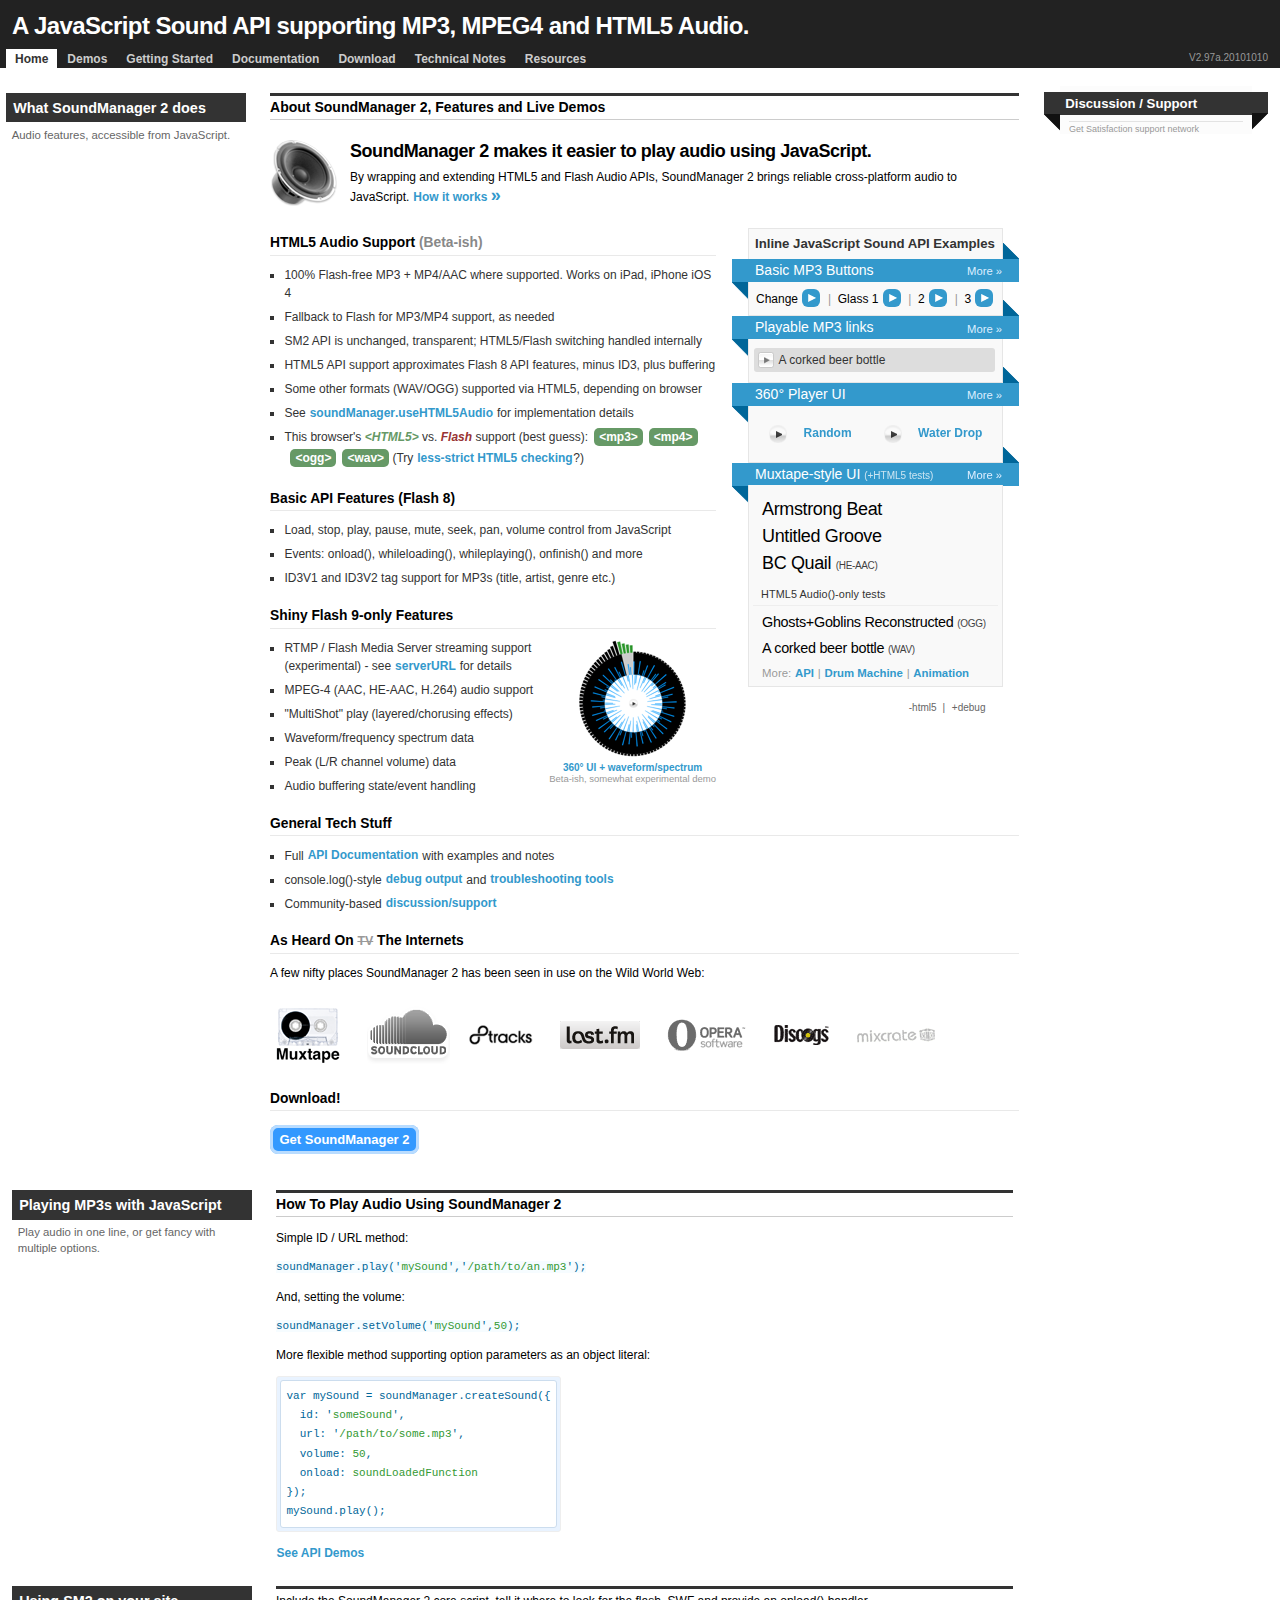
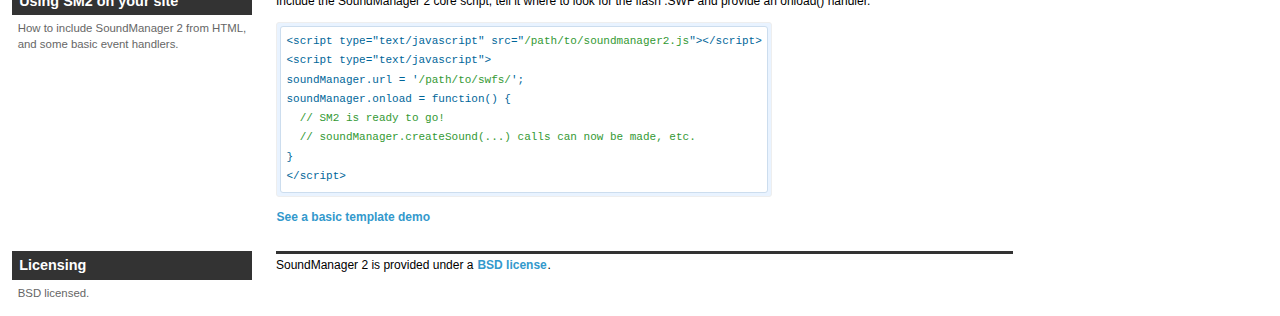
==== www/libs/soundmanager/index.html @ a342f158 "First" ====
<!DOCTYPE html PUBLIC "-//W3C//DTD XHTML 1.0 Strict//EN"
	"http://www.w3.org/TR/xhtml1/DTD/xhtml1-strict.dtd">
<html xmlns="http://www.w3.org/1999/xhtml" lang="en" xml:lang="en">
<head>
<title>SoundManager 2: JavaScript Sound For The Web</title>
<meta name="robots" content="noindex" />
<meta name="description" content="Play sound from JavaScript including MP3, MPEG-4 and HTML5-supported audio formats with SoundManager 2, a cross-browser/platform sound API. BSD licensed." />
<meta name="keywords" content="javascript sound, html5 audio, html5 sound, javascript audio, javascript play mp3, javascript sound control, mp3, mp4, mpeg4, aac, Scott Schiller, Schill, Schillmania" />
<meta name="author" content="Scott Schiller" />
<meta name="copyright" content="Copyright (C) 1997 onwards Scott Schiller" />
<meta name="language" content="en-us" />
<meta http-equiv="Content-Type" content="text/html; charset=UTF-8" />
<!-- base library + a bunch of demo components (yay, they all work together) -->
<link rel="stylesheet" type="text/css" href="demo/play-mp3-links/css/inlineplayer.css" />
<link rel="stylesheet" type="text/css" href="demo/page-player/css/page-player.css" />
<link rel="stylesheet" type="text/css" href="demo/360-player/360player.css" />
<link rel="stylesheet" type="text/css" href="demo/mp3-player-button/css/mp3-player-button.css" />
<link rel="stylesheet" type="text/css" href="demo/flashblock/flashblock.css" />
<link rel="stylesheet" type="text/css" media="screen" href="demo/index.css" />
<script type="text/javascript" src="script/soundmanager2.js"></script>
<script type="text/javascript">
var PP_CONFIG = {
  flashVersion: 9,       // version of Flash to tell SoundManager to use - either 8 or 9. Flash 9 required for peak / spectrum data.
  usePeakData: true      // L/R peak data
}
</script>
<script type="text/javascript" src="demo/mp3-player-button/script/mp3-player-button.js"></script>
<script type="text/javascript" src="demo/page-player/script/page-player.js"></script>
<script type="text/javascript" src="demo/play-mp3-links/script/inlineplayer.js"></script>
<!-- 360 UI demo, canvas magic for IE -->
<!--[if IE]><script type="text/javascript" src="demo/360-player/script/excanvas.js"></script><![endif]-->
<!-- 360 UI demo, Apache-licensed animation library -->
<script type="text/javascript" src="demo/360-player/script/berniecode-animator.js"></script>
<script type="text/javascript" src="demo/360-player/script/360player.js"></script>

<script type="text/javascript">
// <![CDATA[

	var isHome = true;
	if (!window.location.href.toString().match(/sm2-usehtml5audio/i)) {
      soundManager.useHTML5Audio = true; // w00t.
    }
	soundManager.useFlashBlock = true;
	soundManager.bgColor = '#ffffff';
	soundManager.debugMode = false;
	soundManager.url = 'swf/';
	soundManager.wmode = 'transparent'; // hide initial flash of white on everything except firefox/win32
	if (navigator.platform.match(/win32/i) && navigator.userAgent.match(/firefox/i)) {
    // extra-special homepage case (you should never see this), prevent out-of-view SWF load failure WITH high performance AND flashblock AND SWF in a placed element
      soundManager.useHighPerformance = false;
    }
	soundManager.useFastPolling = true;

    if (!navigator.userAgent.match(/msie 6/i)) {
	  threeSixtyPlayer.config.imageRoot = 'demo/360-player/';
    }

    function checkBadSafari() {
		var _ua = navigator.userAgent;
		if (!window.location.toString().match(/sm2\-ignorebadua/i) && _ua.match(/safari/i) && !_ua.match(/chrome/i) && _ua.match(/OS X 10_6_(3|4)/i)) { // Safari 4 and 5 occasionally fail to load/play HTML5 audio on Snow Leopard due to bug(s) in QuickTime X and/or other underlying frameworks. :/ Known Apple "radar" bug. https://bugs.webkit.org/show_bug.cgi?id=32159
		  var complaint = document.createElement('li');
		  complaint.innerHTML = '<b>Note</b>: HTML5 audio disabled for this browser/OS due to load/play failures in Safari 4 + 5 on Snow Leopard 10.6.3/4, caused by bugs in QuickTime X and/or underlying frameworks. See <a href="https://bugs.webkit.org/show_bug.cgi?id=32159#c9">bugs.webkit.org #32519</a>. (Safari on Leopard + Win32, and iPad OK, however.)<br>Try <a href="?sm2-ignorebadua">HTML5 anyway?</a> ("water drop" MP3 playback seems to fail most often.)';
		  _id('html5-audio-notes').appendChild(complaint);
		}
	}

	soundManager.onready(function() {
	  if (soundManager.supported()) {
		_id('sm2-support').style.display = 'none';
	    doChristmasLights();
	    // if using HTML5, show some additional format support info
	    // written while watching The Big Lebowski for the Nth time. Donny, you're out of your element!
        var s = soundManager;
	    if (s.useHTML5Audio && s.hasHTML5) {
	      var li = document.createElement('li');
	      li.className = 'html5support';
	      var items = [];
	      var needsFlash = false;
          for (item in s.audioFormats) {
            if (s.audioFormats.hasOwnProperty(item)) {
			  needsFlash = (soundManager.filePattern.test('.'+item));
              items.push('<span class="'+(s.html5[item]?'true':'false')+(!s.html5[item] && needsFlash?' partial':'')+'" title="'+(s.html5[item]?'Native HTML5 support found':'No HTML5 support found'+(needsFlash?', using Flash fallback':', no Flash support either'))+'">'+(s.html5[item]?'&lt;':'')+item+(s.html5[item]?'&gt;':'')+'</span>');
            }
          }
          li.innerHTML = 'This browser\'s <em class="true">&lt;HTML5&gt;</em> vs. <em class="partial">Flash</em> support (best guess):<b>'+items.join('')+'</b>'+(!soundManager._use_maybe?' (Try <a href="#sm2-useHTML5Maybe=1" onclick="window.location.href=this.href;window.location.reload()" title="Try using probably|maybe for HTML5 Audio().canPlayType(), more buggy but may get HTML5 support on Chrome/OS X and other browsers.">less-strict HTML5 checking</a>?)':' (allowing <b>maybe</b> for <code>canPlayType()</code>, less-strict HTML5 audio support tests)');
	      _id('html5-audio-notes').appendChild(li);
	      _id('without-html5').style.display = 'inline';
	    } else {
	      _id('without-html5').style.display = 'none';
		}
		checkBadSafari();
	    // check inline player / HTML 5 bits
	    var items = _id('muxtape-html5').getElementsByTagName('a');
	    for (var i=0, j=items.length; i<j; i++) {
	      if (!soundManager.canPlayLink(items[i])) {
		    items[i].className += ' not-supported';
		    items[i].title += ' \n\nNOTE: Format apparently not supported by this browser.';
	      }
		}
	  } else {
        checkBadSafari();
	  }
	});

	soundManager.onerror = function() {
	  // failed to load
	  var o = _id('sm2-support');
	  var smLoadFailWarning = '<div style="margin:0.5em;margin-top:-0.25em"><h3>Oh snap!</h3><p>'+(soundManager.hasHTML5?'The flash portion of ':'')+'SoundManager 2 was unable to start. '+(soundManager.useHTML5Audio?(soundManager.hasHTML5?'</p><p>Partial HTML5 Audio() is present, but flash is needed for MP3 and/or MP4 support.':'<br>(No HTML5 Audio() support found, either.)'):'')+'<br>All links to audio will degrade gracefully.</p><p id="flashblocker">If you have a flash blocker, try allowing the SWF to run - it should be visible above.</p><p id="flash-offline">'+(!soundManager._overHTTP?'<b>Viewing offline</b>? You may need to change a Flash security setting.':'Other possible causes: Missing .SWF, or no Flash?')+' Not to worry, as guided help is provided.</p><p><a href="doc/getstarted/index.html#troubleshooting" class="feature-hot">Troubleshooting</a></p></div>';
	  var hatesFlash = (navigator.userAgent.match(/(ipad|iphone)/i));
	  o.innerHTML = smLoadFailWarning;
	  if (hatesFlash || soundManager.getMoviePercent()) {
	    // movie loaded at least somewhat, so don't show flashblock things
		_id('flashblocker').style.display = 'none';
		if (hatesFlash) {
		  // none of that here.
		  _id('flash-offline').style.display = 'none';
		}
	  }
      o.style.marginBottom = '1.5em';
	  o.style.display = 'block';
	}
	
	// side note: If it's not december but you want to smash things, try #christmas=1 in the homepage URL.

// 	]]>
</script>
<script type="text/javascript" src="demo/index.js"></script>
<script type="text/javascript">
// <![CDATA[
function doChristmasLights() {
  if ((document.domain.match(/schillmania.com/i) && new Date().getMonth() == 11) || window.location.toString().match(/christmas/i)) {
    loadScript('http://yui.yahooapis.com/combo?2.6.0/build/yahoo-dom-event/yahoo-dom-event.js&2.6.0/build/animation/animation-min.js',function(){
  	  loadScript('../demo/christmas-lights/christmaslights-home.js',function(){
	    if (typeof smashInit != 'undefined') {
	      setTimeout(smashInit,20);
	    }
	  });
    });
  }
}
// ]]>
</script>
<style type="text/css">

/* one small hack. */
.ui360 a.sm2_link {
 position:relative;
}

.ui360 {
 /* Firefox 3 doesn't show links otherwise? */
 width:100%;
}

body #sm2-container object,
body #sm2-container embed {
 /* otherwise, firefox on win32 barfs on homepage. */
 left:0px;
 top:0px;
}

</style>
</head>

<body class="home">
	
<div id="content">

 <div id="top">
  <div id="lights"></div>

  <h1>A JavaScript Sound API supporting MP3, MPEG4 and HTML5 Audio.</h1>

	<div id="nav">
         <div id="version"></div>
	 <ul>

	  <li>
	   <strong><a href="#home">Home</a></strong>
	  </li>

	  <li>
	   <a href="#">Demos</a>
	   <ul>
		<li><a href="demo/api/">API Examples</a></li>
	    <li><a href="demo/play-mp3-links/">Playable MP3 links</a></li>
	    <li><a href="demo/mp3-player-button/" class="exclude">Basic MP3 Play Button</a></li>
		<li><a href="demo/page-player/">Muxtape-style UI</a></li>
		<li><a href="demo/360-player/">360&deg; Player UI</a></li>
	    <li><a href="demo/mpc/">Drum Machine (MPC)</a></li>
		<li><a href="demo/animation/">DOM/Animation Demos</a></li>
		<li><a href="demo/flashblock/">FlashBlock Handling</a></li>
		<li><a href="demo/template/">Basic Template</a></li>
	   </ul>
	  </li>

	  <li>
	   <a href="doc/getstarted/">Getting Started</a>
	   <ul>
		<li><a href="doc/getstarted/#how-sm2-works">How SoundManager 2 works</a></li>
		<li><a href="doc/getstarted/#basic-inclusion">Including SM2 on your site</a></li>
		<li><a href="doc/getstarted/#troubleshooting">Troubleshooting</a></li>
	   </ul>
	  </li>

	  <li>
	   <a href="doc/">Documentation</a>
	   <ul>
		<li><a href="doc/#sm-config">SoundManager Properties</a></li>
		<li><a href="doc/#sound-object-properties">Sound Object Properties</a></li>
		<li><a href="doc/#smdefaults">Global Sound Defaults</a></li>
		<li><a href="doc/#api">SoundManager Core API</a></li>
		<li><a href="doc/#smsoundmethods">Sound Object (SMSound) API</a></li>
	   </ul>
	  </li>
	
	  <li>
	   <a href="doc/download/">Download</a>
	   <ul>
		<li><a href="doc/download/#latest">Get SoundManager 2</a></li>
		<li><a href="doc/download/#revision-history">Revision History</a></li>
	   </ul>

	  </li>
	
	  <li>
	   <a href="doc/technotes/">Technical Notes</a>
	   <ul>
		<li><a href="doc/technotes/#requirements">System Requirements</a></li>
		<li><a href="doc/technotes/#debug-output">Debug + Console Output</a></li>
	   </ul>
	  </li>

	  <li>
	   <a href="doc/resources/">Resources</a>
	   <ul>
		<li><a href="doc/resources/#licensing">Licensing</a></li>
		<li><a href="doc/resources/#related">Related Projects</a></li>
		<li><a href="http://getsatisfaction.com/schillmania/products/schillmania_soundmanager_2/">SM2 support / discussion</a></li>
		<li><a href="http://www.schillmania.com/content/react/contact/">Contact Info @ Schillmania.com</a></li>
	   </ul>
	  </li>

	 </ul>
	 <div class="clear"></div>
	</div>
	
 </div>

 <div id="main" class="triple">
	
	<div id="live-demos" class="columnar">

	 <div class="c1">
	  	<h2>What SoundManager 2 does</h2>
		<p>Audio features, accessible from JavaScript.</p>
	 </div>

	 <div class="c2">
		
		<h3>About SoundManager 2, Features and Live Demos</h3>

		<div style="position:relative;padding-top:0.5em;padding-bottom:0.75em">

		<img src="demo/_image/speaker.png" alt="speaker icon" style="float:left;display:inline;width:68px;height:68px;margin:1em 1em 0px 0px" />

		<h2 class="special" style="margin-top:0.33em">SoundManager 2 makes it easier to play audio using JavaScript.</h2>
		
		<p style="margin-top:0.5em">By wrapping and extending HTML5 and Flash Audio APIs, SoundManager 2 brings reliable cross-platform audio to JavaScript. <a href="doc/getstarted/#intro" class="cta" style="white-space:nowrap">How it works <span>&raquo;</span></a></p>

		<div class="clear">&nbsp;</div>
	
		</div>

		<div id="demo-box">
			<div id="sm2-container"><!-- SM2 flash component goes here --></div>
            <div id="sm2-support" class="demo-block"></div>
			<p id="demo-header"><strong style="font-size:1.1em;font-weight:bold;white-space:nowrap">Inline JavaScript Sound API Examples</strong></p>
			<div id="demos">
			<h3 class="wedge" style="border-bottom:none;margin-top:0px">Basic MP3 Buttons<span class="l"></span><span class="r"></span><a href="demo/mp3-player-button/" title="Basic MP3 Play Button demo" class="cta-more">More &raquo;</a></h3>
			<div class="demo-block">
				<p style="margin-bottom:0.25em;margin-left:0.25em">
					Change &nbsp;<a href="demo/_mp3/coins.mp3" title="Play &quot;Change&quot;" class="sm2_button exclude inline-exclude norewrite" style="padding:0px">coins.mp3</a>
					&nbsp;&nbsp;<span style="color:#999">|</span>&nbsp;
					Glass 1&nbsp;&nbsp;<a href="demo/christmas-lights/sound/glass0.mp3" class="sm2_button exclude inline-exclude norewrite" title="Play &quot;Glass break 1&quot;" style="padding:0px">glass0.mp3</a>
					&nbsp;&nbsp;<span style="color:#999">|</span>&nbsp; 2 &nbsp;<a href="demo/christmas-lights/sound/glass1.mp3" class="sm2_button exclude inline-exclude threesixty-exclude norewrite" title="Play &quot;Glass break 2&quot;" style="padding:0px">glass1.mp3</a>
					&nbsp;&nbsp;<span style="color:#999">|</span>&nbsp; 3 &nbsp;<a href="demo/christmas-lights/sound/glass2.mp3" class="sm2_button exclude inline-exclude threesixty-exclude norewrite" title="Play &quot;Glass break 3&quot;" style="padding:0px">glass2.mp3</a>
				</p>
			</div>
			<h3 class="wedge" style="border-bottom:none;margin-top:0px">Playable MP3 links<span class="l"></span><span class="r"></span><a href="demo/play-mp3-links/" title="Playable MP3 links demo" class="cta-more">More &raquo;</a></h3>
			<div class="demo-block">
				<ul class="graphic" style="padding:0.5em 0px 0.25em 0.25em">
				 <li><a href="demo/_mp3/fancy-beer-bottle-pop.mp3" title="Demo audio: Popping a corked beer bottle. Slightly distorted." class="exclude button-exclude norewrite">A corked beer bottle</a></li>
				</ul>
			</div>
			<h3 class="wedge" style="border-bottom:none;margin-top:0px">360&deg; Player UI<span class="l"></span><span class="r"></span><a href="demo/360-player/" title="360&deg; Player UI demo" class="cta-more">More &raquo;</a></h3>
			<div class="demo-block" style="overflow:hidden">
			 <div style="margin-bottom:16px;margin-left:8px;margin-top:-4px">
			  <div class="ui360" style="float:left;display:inline;margin-right:16px"><a href="demo/_mp3/mak.mp3" title="360 demo: Angry Cow Sound" class="norewrite exclude button-exclude inline-exclude">Random</a></div>
			  <div class="ui360" style="position:absolute;left:50%"><a href="http://freshly-ground.com/data/audio/sm2/water-drop.mp3" title="360 Demo: Water Drop" class="exclude button-exclude inline-exclude">Water Drop</a></div>
			  <div class="clear"></div>
			 </div>
			</div>

			<h3 class="wedge" style="border-bottom:none;margin-top:0px">Muxtape-style UI <span class="sidenote">(+HTML5 tests)</span><span class="l"></span><span class="r"></span><a href="demo/page-player/" title="Muxtape-style UI demo (+HTML5 audio tests)" class="cta-more">More &raquo;</a></h3>
			<div class="demo-block">
				<ul class="playlist" style="margin-top:0.5em">
				 <li><a href="http://freshly-ground.com/data/audio/mpc/20060826 - Armstrong.mp3" class="button-exclude inline-exclude threesixty-exclude">Armstrong Beat</a></li>
				 <li><a href="http://freshly-ground.com/data/audio/mpc/20090119 - Untitled Groove.mp3" class="button-exclude inline-exclude threesixty-exclude">Untitled Groove</a></li>
				 <li><a href="http://freshly-ground.com/data/audio/sm2/quail-64kbps-he-aac-from-itunes-renamed-from-mp4.aac" title="48 kbps MPEG4 High-Efficiency AAC test sound: BC Quail" class="button-exclude inline-exclude threesixty-exclude">BC Quail <span class="sidenote">(HE-AAC)</span></a></li>
				</ul>
				<h4 style="margin:0.25em 0px 0px 0px;padding:0.5em 0px 0.5em 0.75em;font-size:0.9em;letter-spacing:0.01em;border:1px solid #eee;border-left:none;border-right:none;font-weight:normal;color:#333;border-top:none">HTML5 Audio()-only tests</h4>
				<ul id="muxtape-html5" class="playlist" style="margin-top:0.5em">
				 <li><a href="http://freshly-ground.com/data/audio/sm2/20060924%20-%20Ghosts%20&%20Goblins%20Reconstructed.ogg" title="OGG sound format, requires HTML5 Audio() support to play" class="button-exclude inline-exclude threesixty-exclude" style="font-size:0.8em">Ghosts+Goblins Reconstructed <span class="sidenote">(OGG)</span></a></li>
				 <li><a href="http://freshly-ground.com/data/audio/sm2/bottle-pop.wav" title="WAV sound format, requires HTML5 Audio() support to play" class="button-exclude inline-exclude threesixty-exclude" style="font-size:0.8em">A corked beer bottle <span class="sidenote">(WAV)</span></a></li>
				</ul>
				<p class="note" style="margin-top:3px;margin-bottom:0px;margin-left:0.8em">More: <a href="demo/api/" title="SoundManager 2 API examples">API</a> | <a href="demo/mpc/" title="SoundManager 2 MPC/Drum Machine demo">Drum Machine</a> | <a href="demo/animation/" title="SoundManager 2 DOM / Animation demos" class="exclude">Animation</a></p>

			</div>

			<div class="clear">&nbsp;</div>

			<div style="position:relative;clear:both;margin-top:1em;text-align:right">
			  <span id="without-html5" style="display:none"><a href="#sm2-usehtml5audio=0" onclick="document.location.href=this.href;document.location.reload()" title="View this page without HTML5 Audio support">-html5</a>&nbsp;&nbsp;|&nbsp;</span>
			  <a href="#debug=1" id="with-debug" title="View this page with debug output mode enabled (console.log() or HTML-based)" onclick="document.location.href=this.href;document.location.reload()">+debug</a>
			  <script type="text/javascript">if (document.location.href.match(/debug=1/i)) document.getElementById('with-debug').style.display = 'none';</script>
			</div>

		    </div>
			
		</div>
		
			<h4 style="clear:left;margin-top:0.5em">HTML5 Audio Support <span style="color:#888">(Beta-ish)</span></h4>
			<ul id="html5-audio-notes" class="standard">
			 <li>100% Flash-free MP3 + MP4/AAC where supported. Works on iPad, iPhone iOS 4</li>
			 <li>Fallback to Flash for MP3/MP4 support, as needed</li>
			 <li>SM2 API is unchanged, transparent; HTML5/Flash switching handled internally</li>
             <li>HTML5 API support approximates Flash 8 API features, minus ID3, plus buffering</li>
			 <li>Some other formats (WAV/OGG) supported via HTML5, depending on browser</li>
			 <li>See <a href="doc/#soundmanager-usehtml5audio" title="soundManager.useHTML5Audio HTML5 Audio() support feature documentation">soundManager<wbr>.useHTML5Audio</a> for implementation details</li>
			</ul>
		
			<h4>Basic API Features (Flash 8)</h4>
			<ul class="standard">
			 <li>Load, stop, play, pause, mute, seek, pan, volume control from JavaScript</li>
			 <li>Events: onload(), whileloading(), whileplaying(), onfinish() and more</li>
			 <li>ID3V1 and ID3V2 tag support for MP3s (title, artist, genre etc.)</li>
			</ul>

			<h4>Shiny Flash 9-only Features</h4>

			<div style="float:right;display:inline;margin:0px;text-align:center;font-size:x-small;white-space:nowrap">
			 <a href="demo/360-player/canvas-visualization.html" title="JavaScript + Canvas MP3 visualization demo" style="border:none;margin:0px;padding:0px"><img id="demo-360" src="demo/_image/360ui-screenshot3.png" alt="" style="margin:0px;padding:0px;border:none" /></a>
			 <div><a href="demo/360-player/canvas-visualization.html" title="JavaScript + Canvas MP3 visualization demo">360&deg; UI + waveform/spectrum</a></div>
			 <div class="note" style="margin-top:0px">Beta-ish, somewhat experimental demo</div>
			 <script type="text/javascript">document.getElementById('demo-360').src='demo/_image/360ui-screenshot'+(1+parseInt(Math.random()*4))+'.png';</script>
			</div>

			<ul class="standard">
			 <li>RTMP / Flash Media Server streaming support (experimental) - see <a href="doc/#smsound-serverurl" title="SMSound.serverURL parameter">serverURL</a> for details</li>
			 <li>MPEG-4 (AAC, HE-AAC, H.264) audio support</li>
			 <li>"MultiShot" play (layered/chorusing effects)</li>
			 <li>Waveform/frequency spectrum data</li>
			 <li>Peak (L/R channel volume) data</li>
			 <li>Audio buffering state/event handling</li>
			</ul>
			
			<h4>General Tech Stuff</h4>
			<ul class="standard">
			 <li>Full <a href="doc/" title="SoundManager 2 documentation">API Documentation</a> with examples and notes</li>
			 <li>console.log()-style <a href="doc/technotes/#debug-output" title="SoundManager 2 debug output">debug output</a> and <a href="doc/getstarted/#troubleshooting" title="SoundManager 2 troubleshooting tool">troubleshooting tools</a></li>
			 <li>Community-based <a href="http://getsatisfaction.com/schillmania/products/schillmania_soundmanager_2" title="discussion/support for SoundManager 2 on Get Satisfaction">discussion/support</a></li>
			</ul>
			
		<h4>As Heard On <span class="scratched-out">TV</span> The Internets</h4>
		<p class="tight compact">A few nifty places SoundManager 2 has been seen in use on the Wild World Web:</p>
		<div class="inthewild">
		 <a href="http://muxtape.com/" title="Muxtape"><img src="demo/_image/muxtape-logo.png" alt="Muxtape logo" /></a>
		 <a id="soundcloud" href="http://thecloudplayer.com/" title="Soundcloud / The Cloud Player"><span>SoundCloud / The Cloud Player</span></a>
		 <a href="http://8tracks.com/" title="8tracks" style="background:#fff"><img src="demo/_image/8tracks-logo.png" alt="8tracks logo" /></a>
		 <a id="lastfm" href="http://www.last.fm/" title="last.fm"><span>last.fm</span></a>
		 <a id="opera" href="http://www.opera.com/" title="Opera Software ASA (Media Player component)"><span>Opera Software ASA</span></a>
		 <a id="discogs" href="http://www.discogs.com/" title="Discogs"><img src="demo/_image/discogs.gif" alt="Discogs logo" /></a>
		 <a id="mixcrate" href="http://www.mixcrate.com/" title="Mixcrate"><span>Mixcrate</span></a>
		</div>

		<h4>Download!</h4>
		<p style="margin-top:1.5em"><a href="doc/download/" class="feature">Get SoundManager 2</a></p>

	</div>

	<div class="clear">&nbsp;</div>
	
	<div class="columnar">

	 <div class="c1">
		 <h2>Playing MP3s with JavaScript</h2>
		 <p>Play audio in one line, or get fancy with multiple options.</p>
	 </div>

	 <div class="c2">
		 <h3>How To Play Audio Using SoundManager 2</h3>
		 <p>Simple ID / URL method:</p>
		 <code>soundManager.play('<span>mySound</span>','<span>/path/to/an.mp3</span>');</code>
		 <p>And, setting the volume:</p>
		 <code>soundManager.setVolume('<span>mySound</span>',<span>50</span>);</code>
		 <p>More flexible method supporting option parameters as an object literal:</p>
<pre class="block"><code>var mySound = soundManager.createSound({
  id: '<span>someSound</span>',
  url: '<span>/path/to/some.mp3</span>',
  volume: <span>50</span>,
  onload: <span>soundLoadedFunction</span>
});
mySound.play();</code></pre>
		 <p><a href="demo/api/">See API Demos</a></p>
	 </div>
	
	 </div>
	
	 <div class="columnar">
	
	 <div class="c1">
	 	<h2>Using SM2 on your site</h2>
		<p>How to include SoundManager 2 from HTML, and some basic event handlers.</p>
	 </div>
	
	 <div class="c2">
		<p>Include the SoundManager 2 core script, tell it where to look for the flash .SWF and provide an onload() handler.</p>
<pre class="block"><code>&lt;script type="text/javascript" src="<span>/path/to/soundmanager2.js</span>"&gt;&lt;/script&gt;
&lt;script type="text/javascript"&gt;
soundManager.url = '<span>/path/to/swfs/</span>';
soundManager.onload = function() {
  <span>// SM2 is ready to go!</span>&nbsp;
  <span>// soundManager.createSound(...) calls can now be made, etc.</span>
}
&lt;/script&gt;</code></pre>

	 <p><a href="demo/template/">See a basic template demo</a></p>

	 </div>
	
	</div>

	<div id="licensing" class="columnar">	

	 <div class="c1">
	 	<h2>Licensing</h2>
		<p>BSD licensed.</p>
	 </div>
	
	 <div class="c2">
		<p>SoundManager 2 is provided under a <a href="license.txt" title="SoundManager 2 BSD license" class="norewrite">BSD license</a>.</p>
	 </div>

	</div>

    <!-- columnar -->
	</div>
	
	<div class="clear"></div>

  <div id="col3" class="c3">

  <div id="get-satisfaction" class="box">
   <div id="gsfn_list_widget">
    <h2><a href="http://getsatisfaction.com/schillmania/products/schillmania_soundmanager_2/" title="User discussion, FAQs and support for SoundManager 2" rel="nofollow">Discussion / Support</a><span class="l"></span><span class="r"></span></h2>
    <div id="gsfn_content"></div>
    <div class="powered_by"><a href="http://getsatisfaction.com/">Get Satisfaction support network</a></div>
   </div>
  <!-- /.box -->

  </div>


 <!-- /main -->
 </div>

 <!-- /content -->
 </div>

 <div id="control-template">
  <!-- control markup inserted dynamically after each link -->
  <div class="controls">
   <div class="statusbar">
    <div class="loading"></div>
     <div class="position"></div>
   </div>
  </div>
  <div class="timing">
   <div id="sm2_timing" class="timing-data">
    <span class="sm2_position">%s1</span> / <span class="sm2_total">%s2</span></div>
  </div>
  <div class="peak">
   <div class="peak-box"><span class="l"></span><span class="r"></span>
   </div>
  </div>
 </div>

 <div id="spectrum-container" class="spectrum-container">
  <div class="spectrum-box">
   <div class="spectrum"></div>
  </div>
 </div>

<script type="text/javascript">
init();
</script>

</div>
	
</body>

</html>
---- www/libs/soundmanager/demo/play-mp3-links/css/inlineplayer.css ----
/*

 SoundManager 2: In-page MP3 player example
 ------------------------------------------

 Clicks on links to MP3s are intercepted via JS, calls are
 made to SoundManager to load/play sounds. CSS classes are
 appended to the link, which are used to highlight the
 current play state and so on.

 Class names are applied in addition to "sm2_link" base.

 Default:

 sm2_link

 Additional states:

 sm2_playing
 sm2_paused

 eg.

 <!-- default -->
 <a href="some.mp3" class="sm2_link">some.mp3</a>

 <!-- playing -->
 <a href="some.mp3" class="sm2_link sm2_playing">some.mp3</a>


 Note you don't require ul.graphic / ul.flat etc. for your use
 if only using one style on a page. You can just use .sm2_link{}
 and so on, but isolate the CSS you want.

 Side note: Would do multiple class definitions eg.

 a.sm2_default.sm2_playing{}

 .. except IE 6 has a parsing bug which may break behaviour,
 applying sm2_playing {} even when the class is set to sm2_default.


 If you want to make your own UI from scratch, here is the base:

 Default + hover state, "click to play":

 a.sm2_link {}
 a.sm2_link:hover {}

 Playing + hover state, "click to pause":

 a.sm2_playing {}
 a.sm2_playing:hover {}

 Paused + hover state, "click to resume":

 a.sm2_paused {}
 a.sm2_paused:hover {}


*/

/* two different list types */

ul.flat {
 list-style-type:none;
 padding-left:0px;
}

ul.flat li,
ul.graphic li {
 padding-bottom:1px;
}

ul.flat li a {
 display:inline-block;
 padding:2px 4px 2px 4px;
}

ul.graphic {
 list-style-type:none;
 padding-left:0px;
 margin-left:0px;
}

/* background-image-based CSS3 example */

ul.graphic {
 list-style-type:none;
 margin:0px;
 padding:0px;
}

ul.graphic li {
 margin-bottom:2px;
}

ul.graphic li a,
ul.graphic li a.sm2_link {
 /* assume all items will be sounds rather than wait for onload etc. in this example.. may differ for your uses. */
 display:inline-block;
 padding-left:22px;
 min-height:16px;
 vertical-align: middle;
 background-color:#778899;
 -moz-border-radius:3px;
 -webkit-border-radius:3px;
 border-radius:3px;
 padding:3px 3px 3px 25px;
 min-width:19em;
 _width:19em; /* IE 6 */
 text-decoration:none;
 font-weight:normal;
 color:#f6f9ff;
}

ul.graphic li a.sm2_link {
 /* safari 3.1+ fun (or, proprietary crap. TBD.) */
 -webkit-transition-property: hover;
 -webkit-transition: background-color 0.15s linear;
 -moz-transition: background-color 0.15s linear 0s; /* firefox 4 */
  -o-transition-property: background-color; /* opera 10.5 */
  -o-transition-duration: 0.15s;
}

ul.graphic li a, /* use a.sm2_link {} if you want play icons showing only if SM2 is supported */
ul.graphic li a.sm2_paused:hover,
ul.graphic li a.sm2_link:hover {
 background-image:url(../image/icon_play.png);
 background-position:3px 50%;
 background-repeat:no-repeat;
 _background-image:url(../image/icon_play.gif); /* IE 6 */
}

ul.graphic li a.sm2_link:hover {
 /* default hover color, if you'd like.. */
 background-color:#445566;
 color:#fff;
}

ul.graphic li a.sm2_paused {
 background-color:#ccc;
}

ul.graphic li a.sm2_paused:hover {
 background:#999 url(../image/icon_play.png) no-repeat 3px 50%;
 _background-image:url(../image/icon_play.gif);
}

ul.graphic li a.sm2_playing,
ul.graphic li a.sm2_playing:hover {
 background:#334455 url(../image/icon_pause.png) no-repeat 3px 50%;
 _background-image:url(../image/icon_pause.gif);
 text-decoration:none;
}

/* hide button while playing?
ul.graphic li a.sm2_playing {
 background-image:none;
}
*/

body #sm2-container object,
body #sm2-container embed {
 /*
  flashblock handling: hide SWF off-screen by default (until blocked timeout case.)
  include body prefix to ensure override of flashblock.css.
 */

 left:-9999em;
 top:-9999em;
}

/* flat CSS example */

ul.flat a.sm2_link {
 /* default state: "a playable link" */
 border-left:6px solid #999;
 padding-left:4px;
 padding-right:4px;
}

ul.flat a.sm2_link:hover {
 /* default (inactive) hover state */
 border-left-color:#333;
}


ul.flat a.sm2_playing {
 /* "now playing" */
 border-left-color:#6666ff;
 background-color:#000;
 color:#fff;
 text-decoration:none;
}

ul.flat a.sm2_playing:hover {
 /* "clicking will now pause" */
 border-left-color:#cc3333;
}

ul.flat a.sm2_paused {
 /* "paused state" */
 background-color:#666;
 color:#fff;
 text-decoration:none;
}

ul.flat a.sm2_paused:hover {
 /* "clicking will resume" */
 border-left-color:#33cc33;
}
---- www/libs/soundmanager/demo/page-player/css/page-player.css ----
/*

 SoundManager 2: "page as playlist" example
 ------------------------------------------
 http://schillmania.com/projects/soundmanager2/

*/

.spectrum-container {
 display:none;
}

ul.use-spectrum li.sm2_playing .spectrum-container {
 position:absolute;
 left:0px;
 top:0px;
 margin-left:-266px;
 margin-top:-1px;
 display:block;
 background-color:#5588bb;
 border:1px solid #99ccff;
 -moz-border-radius:4px;
 -webkit-border-radius:4px;
 border-radius:4px;
}

ul.use-spectrum .spectrum-box {
 position:relative;
 width:255px;
 font-size:1em;
 padding:2px 0px;
 height:1.2em;
 overflow:hidden;
}

ul.use-spectrum .spectrum-box .spectrum {
 position:absolute;
 left:0px;
 top:-2px;
 margin-top:20px;
 display:block;
 font-size:1px;
 width:1px;
 height:1px; /* set to 50px for a thick line, 1px for a thin line, etc. */
 overflow:hidden;
 background-color:#fff;
}

ul.playlist {
 list-style-type:none;
 margin:0px;
 padding:0px;

}

ul.playlist li {
 /* assume all items will be sounds rather than wait for onload etc. in this example.. may differ for your uses. */
 position:relative;
 display:block;
 width:auto;
 font-size:2em;
 color:#666;
 padding:0.25em 0.5em 0.25em 0.5em;
 border:none;
 letter-spacing:-1px; /* ZOMG WEB X.0. ;) */
 background-color:#f9f9f9;
 -webkit-transition-property: hover;
 -webkit-transition: background-color 0.15s ease-in-out;
 -moz-transition: background-color 0.15s linear 0s; /* firefox 4 */
  -o-transition-property: background-color; /* opera 10.5 */
  -o-transition-duration: 0.15s;

}

ul.playlist li a {
 display:block;
 text-decoration:none;
 font-weight:normal;
 color:#000;
 font-size:120%;
 outline:none;
 position:relative;
 z-index:2;
}

ul.playlist li.sm2_playing,
ul.playlist li.sm2_paused,
ul.playlist li.sm2_playing a {
 color:#fff;
 border-radius:3px;
 -webkit-border-radius:3px;
 -moz-border-radius:3px;
}

ul.playlist li:hover {
 background-color:#eee;
}

ul.playlist li:hover a {
 color:#333;
}

ul.playlist li.sm2_playing,
ul.playlist li.sm2_playing:hover {
 background-color:#6699cc;
}

ul.playlist li.sm2_paused {
 background-color:#999;
}

ul.playlist li.sm2_playing:hover a,
ul.playlist li.sm2_paused a {
 color:#fff;
}

ul.playlist li .controls {
 display:none;
}

ul.playlist li .peak,
ul.playlist.use-peak li .peak {
 display:none;
 position:absolute;
 top:0.55em;
 right:0.5em;
}

ul.playlist li.sm2_playing .controls,
ul.playlist li.sm2_paused .controls {
 position:relative;
 display:block;
}

ul.playlist.use-peak li.sm2_playing .peak,
ul.playlist.use-peak li.sm2_paused .peak {
 display:inline;
 display:inline-block;
}

ul.playlist.use-peak li .peak {
 display:none; /* IE 7 */
}

ul.playlist li.sm2_paused .controls {
 background-color:#666;
}

ul.playlist li:hover .controls .statusbar {
 position:relative;
 cursor:ew-resize;
 cursor:-moz-grab;
 cursor:grab;
}

ul.playlist li.sm2_paused .controls .statusbar {
 background-color:#ccc;
}

ul.playlist li .controls {
 position:relative;
 margin-top:0.25em;
 margin-bottom:0.25em;
 background-color:#99ccff;
}

ul.playlist li .controls .statusbar {
 position:relative;
 height:0.5em;
 background-color:#ccddff;
 border:2px solid #fff;
 border-radius:2px;
 -moz-border-radius:2px;
 -webkit-border-radius:2px;
 overflow:hidden;
 cursor:-moz-grab;
 cursor:grab;
}

ul.playlist li .controls.dragging .statusbar {
 cursor:-moz-grabbing;
 cursor:grabbing;
}

ul.playlist li .controls .statusbar .position,
ul.playlist li .controls .statusbar .loading,
ul.playlist li .controls .statusbar .annotation {
 position:absolute;
 left:0px;
 top:0px;
 height:0.5em;
}

ul.playlist li .controls .statusbar .position {
 background-color:#336699;
 border-right:3px solid #336699;
 border-radius:3px;
 -moz-border-radius:3px;
 -webkit-border-radius:3px;
}

ul.playlist li.sm2_paused .controls .statusbar .position {
 background-color:#666;
 border-color:#666;
}

ul.playlist li .controls .statusbar .loading {
 background-color:#eee;
}

ul.playlist li .controls .statusbar .position,
ul.playlist li .controls .statusbar .loading {
 width:0px;
}

ul.playlist li.sm2_playing a.sm2_link,
ul.playlist li.sm2_paused a.sm2_link {
 margin-right:4.5em; /* room for timing stuff */
}

ul.playlist li .timing {
 position:absolute;
 display:none;
 text-align:right;
 right:1em;
 top:1em;
 width:auto;
 height:1em;
 padding:3px 5px;
 background-color:#5588bb;
 border:1px solid #99ccff;
 -moz-border-radius:4px;
 -khtml-border-radius:4px;
 border-radius:4px;
 letter-spacing:0px;
 font:44% monaco,"VT-100",terminal,"lucida console",courier,system;
 line-height:1em;
 vertical-align:middle;
}

ul.playlist.use-peak li .timing {
 right:4.25em;
}

ul.playlist li:hover .timing {
 z-index:2;
}

ul.playlist li .timing div.sm2_timing {
 margin:0px;
 padding:0px;
 margin-top:-1em;
}

ul.playlist li.sm2_playing .timing,
ul.playlist li.sm2_paused .timing {
 display:block;
}

ul.playlist li.sm2_paused .timing .sm2_position {
 text-decoration:blink; /* hee hee. first actual appropriate use? :D */
}

ul.playlist li.sm2_paused .timing,
ul.playlist.use-peak li.sm2_paused .peak {
 background-color:#888;
 border-color:#ccc;
}

/* peak data */

/* ul.playlist ... */

ul.playlist.use-peak li .peak {
 display:none;
 zoom:1;
 border:1px solid #99ccff;
 padding:2px;
 height:0.55em;
 -moz-border-radius:4px;
 -khtml-border-radius:4px;
 border-radius:4px;
 background-color:#5588bb;
 width:0.8em;
 height:0.55em;
 margin-top:-3px;
}

ul.playlist.use-peak li .peak-box {
 position:relative;
 width:100%;
 height:0.55em;
 overflow:hidden;
}

ul.playlist li .peak .l,
ul.playlist li .peak .r {
 position:absolute;
 left:0px;
 top:0px;
 width:7px;
 height:50px;
 background:#fff;
 border:1px solid #fff;
 -moz-border-radius:1px;
 -khtml-border-radius:1px;
 margin-top:1em;
}

ul.playlist li .peak .l {
 margin-right:1px;
}

ul.playlist li .peak .r {
 left:10px;
}

#control-template {
 display:none;
}
---- www/libs/soundmanager/demo/360-player/360player.css ----
/* General warning: Beta-ish. Code could be a bit cleaner. */

.ui360,
.ui360 * {
 position:relative;
}

.ui360,
.sm2-360ui {
 /* size of the container for the circle, etc. */
 width:50px;
 height:50px;
}

.ui360 {
 position:relative;
 /* a little extra spacing */
 padding-top:1px;
 padding-bottom:1px;
 margin-bottom:-18px; /* approximate "line height" we want */
 padding-left:42px; /* 50px, with a few off - margin used for visualization UI */
}

.ui360 a {
 line-height:50px;
}

.sm2-360ui {
 margin-left:-50px;
}

.ui360 {
 width:auto;
}

.ui360,
.ui360 * {
 vertical-align:middle;
}

.sm2-360ui {
 position:relative;
 display:inline-block; /* firefox 3 et al */
 float:left; /* firefox 2 needs this, inline-block would work with fx3 and others */
 *float:left; /* IE 6+7 */
 *display:inline;
 *clear:left;
}

.sm2-360ui.sm2_playing,
.sm2-360ui.sm2_paused {
 /* bump on top when active */
 z-index:10;
}

.ui360 a.sm2_link { /* this class added to playable links by SM2 */
 position:relative;
}

.ui360 a {
 color:#000;
 text-decoration:none;
}

.ui360 a,
.ui360 a:hover,
.ui360 a:focus {
 padding:2px;
 margin-left:-2px;
 margin-top:-2px;
}

.ui360 a:hover,
.ui360 a:focus {
 background:#eee;
 -moz-border-radius:3px;
 -webkit-border-radius:3px;
 -khtml-border-radius:3px;
 border-radius:3px;
 outline:none;
}

.ui360 .sm2-canvas {
 position:absolute;
 left:0px;
 top:0px;
}

.ui360 .sm2-timing {
 position:absolute;
 display:block;
 left:0px;
 top:0px;
 width:100%;
 height:100%;
 margin:0px;
 font:11px "helvetica neue",helvetica,monaco,lucida,terminal,monospace;
 color:#666;
 text-align:center;
 line-height:50px;
}

.ui360 .sm2-timing.alignTweak {
 text-indent:1px; /* devious center-alignment tweak for Safari (might break things for others.) */
}

.ui360 .sm2-cover {
 position:absolute;
 left:0px;
 top:0px;
 z-index:2;
 display:none;
}

.ui360 .sm2-360btn {
 position:absolute;
 top:50%;
 left:50%;
 width:22px;
 height:22px;
 margin-left:-11px;
 margin-top:-11px;
 cursor:pointer;
 z-index:3;
}

.ui360 .sm2-360btn-default {
}

.ui360 .sm2-360data {
 display:inline-block;
 font-family:helvetica;
}

.ui360 .sm2-360ui.sm2_playing .sm2-cover,
.ui360 .sm2-360ui.sm2_paused .sm2-cover {
 display:block;
}

/* this could be optimized a fair bit. */

.ui360,
.ui360 .sm2-360btn-default {
 background:transparent url(360-button-play.png) no-repeat 50% 50%;
 _background:transparent url(360-button-play.gif) no-repeat 50% 50%; /* IE 6-only: special crap GIF */
 cursor:pointer;
}

.ui360 {
 /*
  "fake" button shown before SM2 has started, non-JS/non-SM2 case etc.
  background image will be removed via JS, in threeSixyPlayer.init()
 */
 background-position:6px 50%;
}

.ui360 .sm2-360ui.sm2_paused .sm2-360btn {
 background:transparent url(360-button-play.png) no-repeat 50% 50%;
 _background:transparent url(360-button-play.gif) no-repeat 50% 50%;
 cursor:pointer;
}

.ui360 .sm2-360btn-default:hover,
.ui360 .sm2-360ui.sm2_paused .sm2-360btn:hover {
 background:transparent url(360-button-play-light.png) no-repeat 50% 50%;
 _background:transparent url(360-button-play.gif) no-repeat 50% 50%;
 cursor:pointer;
}

.ui360 .sm2-360ui.sm2_playing .sm2-360btn:hover,
.ui360 .sm2-360btn-playing:hover {
 background:transparent url(360-button-pause-light.png) no-repeat 50% 50%;
 _background:transparent url(360-button-pause-light.gif) no-repeat 50% 50%;
 cursor:pointer;
}


.ui360 .sm2-360ui.sm2_playing .sm2-timing {
 visibility:visible;
}

.ui360 .sm2-360ui.sm2_buffering .sm2-timing {
 visibility:hidden;
}

.ui360 .sm2-360ui .sm2-timing,
.ui360 .sm2-360ui .sm2-360btn:hover + .sm2-timing,
.ui360 .sm2-360ui.sm2_paused .sm2-timing {
 visibility:hidden;
}

.ui360 .sm2-360ui.sm2_dragging .sm2-timing,
.ui360 .sm2-360ui.sm2_dragging .sm2-360btn:hover + .sm2-timing {
 /* paused + dragging */
 visibility:visible;
}

.ui360 .sm2-360ui.sm2_playing .sm2-360btn,
x.ui360 .sm2-360btn-playing,
.ui360 .sm2-360ui.sm2_dragging .sm2-360btn,
.ui360 .sm2-360ui.sm2_dragging .sm2-360btn:hover,
.ui360 .sm2-360ui.sm2_dragging .sm2-360btn-playing:hover {
 /* don't let pause button show on hover when dragging (or paused and dragging) */
 background:transparent;
 cursor:auto;
}

.ui360 .sm2-360ui.sm2_buffering .sm2-360btn,
.ui360 .sm2-360ui.sm2_buffering .sm2-360btn:hover {
  background:transparent url(icon_loading_spinner.gif) no-repeat 50% 50%;
  opacity:0.5;
  visibility:visible;
}

/* inline list style */

.sm2-inline-list .ui360,
.sm2-inline-block .ui360 {
 position:relative;
 display:inline-block;
 float:left;
 _display:inline;
 margin-bottom:-15px;
}

.sm2-inline-list .ui360 {
 margin-bottom:0px;
}

.sm2-inline-block .ui360 {
 margin-right:8px;
}

.sm2-inline-list .ui360 a {
 display:none;
}

/* annotations */

ul.ui360playlist {
 list-style-type:none;
}

ul.ui360playlist,
ul.ui360playlist li {
 margin:0px;
 padding:0px;
}

div.ui360 div.metadata {
 display:none;
}

div.ui360 a span.metadata,
div.ui360 a span.metadata * {
 /* name of track, note etc. */
 vertical-align:baseline;
}
---- www/libs/soundmanager/demo/mp3-player-button/css/mp3-player-button.css ----
/*

 SoundManager 2: Basic MP3 player CSS
 ------------------------------------

 Clicks on links to MP3s are intercepted via JS, calls are
 made to SoundManager to load/play sounds. CSS classes are
 appended to the link, which are used to highlight the
 current play state and so on.

 Class names are applied in addition to "sm2_button" base.

 Default:

 sm2_button

 Additional states:

 sm2_playing
 sm2_paused

 eg.

 <!-- default -->
 <a href="some.mp3" class="sm2_button">some.mp3</a>

 <!-- playing -->
 <a href="some.mp3" class="sm2_button sm2_playing">some.mp3</a>


 Note you don't require ul.graphic / ul.flat etc. for your use
 if only using one style on a page. You can just use .sm2_button{}
 and so on, but isolate the CSS you want.

 Side note: Would do multiple class definitions eg.

 a.sm2_default.sm2_playing{}

 .. except IE 6 has a parsing bug which may break behaviour,
 applying sm2_playing {} even when the class is set to sm2_default.


 If you want to make your own UI from scratch, here is the base:

 Default + hover state, "click to play":

 a.sm2_button {}
 a.sm2_button:hover {}

 Playing + hover state, "click to pause":

 a.sm2_playing {}
 a.sm2_playing:hover {}

 Paused + hover state, "click to resume":

 a.sm2_paused {}
 a.sm2_paused:hover {}

*/

a.sm2_button {
 position:relative;
 display:inline-block; /* If you worry about old browser bugs, Firefox 2 might not like this and may need -moz-inline-box instead. :D */
 width:18px;
 height:18px;
 text-indent:-9999px; /* don't show link text */
 overflow:hidden; /* don't draw inner link text */
 vertical-align:middle;
 /* and, a bit of round-ness for the cool browsers. */
 -moz-border-radius:6px;
 -webkit-border-radius:6px;
 -o-border-radius:6px;
 border-radius:6px;
 margin-top:-1px; /* vertical align tweak */
 /* safari 3.1+ fun (/W3 working draft extension, TBD.) */
 -webkit-transition-property: hover;
 -webkit-transition: all 0.2s ease-in-out;
 -moz-transition: all 0.2s ease-in-out 0s; /* firefox 4 (couldn't sort out -moz-transform vs. MozTransform, so, "all" for now) */
  -o-transition-property: background-color; /* opera 10.5 */
  -o-transition-duration: 0.15s;
}

a.sm2_button:focus {
 outline:none; /* maybe evil, but don't show the slight border outline on focus. */
}

a.sm2_button,
a.sm2_button.sm2_paused:hover {
 background-color:#3399cc;
 background-image:url(../image/arrow-right-white.png);
 /* where possible, use data: and skip the HTTP request. Fancy-pants. Would use short-hand background: for above, but IE 8 doesn't override background-image. */
 background-image:url([data-uri]);
 *background-image:url(../image/arrow-right-white.gif); /* IE 6+7 don't do DATA: URIs */
 background-repeat:no-repeat;
 background-position:5px 50%;
}

a.sm2_button:hover,
a.sm2_button.sm2_playing,
a.sm2_button.sm2_playing:hover {
 background-color:#cc3333;
}

a.sm2_button.sm2_playing,
a.sm2_button.sm2_playing:hover {
 -moz-transform:rotate(90deg);
 -webkit-transform:rotate(90deg);
}

a.sm2_button.sm2_paused,
a.sm2_button.sm2_paused:hover {
 background-color:#666;
}
---- www/libs/soundmanager/demo/flashblock/flashblock.css ----
/*
 SoundManager 2 + useFlashBlock
 Flash positioning and flashblock / clicktoflash handling
*/

#sm2-container {
 /*
  where the SM2 flash movie goes. by default, relative container.
  set relative or absolute here, and don't touch it later or bad things will happen (see below comments.)
 */
 position:relative;
 width:1px;
 height:1px;
 _overflow:hidden; /* screw IE 6, just make it display nice */
}

#sm2-container object,
#sm2-container embed {
 /*
  the actual movie bit.
  SWF needs to be able to be moved off-screen without display: or position: changes. important.
  changing display: or position: or overflow: here or on parent can cause SFW reload or other weird issues after unblock,
  eg. SM2 starts but strange errors, no whileplaying() etc.
 */
 position:absolute;
}

#sm2-container object,
#sm2-container embed,
#sm2-container.swf_timedout,
#sm2-container.swf_timedout object,
#sm2-container.swf_timedout embed {
 /* 
  when SM2 didn't start normally, time-out case. flash blocked, missing SWF, no flash?
  48px square flash placeholder is typically used by blockers.
 */
 left:auto;
 top:auto;
 width:48px;
 height:48px;
}

#sm2-container.swf_unblocked {
 /* SWF unblocked, or was never blocked to begin with; try to collapse container as much as possible. */
 width:1px;
 height:1px;
}

#sm2-container.swf_unblocked object,
#sm2-container.swf_unblocked embed {
 /* hide flash off-screen (relative to container) when it has loaded OK */
 left:-9999em;
 top:-9999em;
}

#sm2-container.swf_error {
 /* when there is a fatal error (flash loaded, but SM2 failed) */
 display:none;
}

#sm2-container.high_performance {
 /* "high performance" case: keep on-screen at all times */
 position:absolute;
 position:fixed;
 _top:-9999px; /* IE 6 hax, no position:fixed */
 _left:-9999px;
 bottom:0px;
 left:0px;
 /*
  special case: show at first with w/h, hide when unblocked.
  might be bad/annoying.
 */
 width:48px;
 height:48px;
 z-index:99; /* try to stay on top */
}

#sm2-container.high_performance.swf_unblocked {
 z-index:auto;
}

#sm2-container.high_performance.swf_unblocked,
#sm2-container.high_performance.swf_unblocked object,
#sm2-container.high_performance.swf_unblocked embed {
 /* 8x8px is required minimum to load in fx/win32 in some cases(?), 6x6+ good for fast performance, even better when on-screen via position:fixed */
 width:8px;
 height:8px;
}

#sm2-container.high_performance.swf_unblocked object,
#sm2-container.high_performance.swf_unblocked embed {
 /* high-performance case must stay on-screen */
 left:auto;
 top:auto;
}

#sm2-container.high_performance.swf_timedout {
 z-index:99; /* try to stay on top */
}
---- www/libs/soundmanager/demo/index.css ----
body {
 background:#fff;
 margin:0px;
 padding:0px;
 font:75% "helvetica neue",helvetica,arial,verdana,tahoma,"sans serif";
}

h1,
h2.special {
 letter-spacing:-0.025em;
}

h1, h2, h3, h4 {
 font-size:1em;
 margin:0px;
 padding:0px;
 vertical-align:middle;
}

h4.new,
h4.recent,
h4.flash9 {
 min-height:24px;
}

h1 {
 font-size:2em;
}

h2 {
 font-family:helvetica,arial,verdana,tahoma,"sans serif";
 font-size:1.5em;
}

h3 {
 font-size:1.17em;
 border-bottom:1px solid #ccc;
 padding-bottom:0.25em;
 margin-top:1.5em;
}

h4 {
 margin:1.5em 0px 0.5em 0px;
 font-size:1.15em;
}

h5 {
 font-size:1em;
 color:#666;
}

.c2 h5 {
 border-bottom:1px solid #ccc;
 padding-bottom:0.25em;
}

body.home h4 {
	border-bottom: 1px solid #e9e9e9;
	padding-bottom: 0.33em;
	margin-bottom: 0.75em;
}

em em {
 /* special highlight */
 color:#003366;
 background:#e9f3ff;
 font-weight:bold;
 margin-top:-0.3em;
 padding:0.2em 0.25em;
}

pre {
 border-left:2px solid #f3f3f3;
 padding-left:0.5em;
}

dl pre {
 border-color:#e9f3ff;
 margin-left:-0.5em;
}

dl.alt pre {
 border-color:#f3f3f3;
}

pre,
code,
pre code,
.code,
dt,
#soundmanager-debug {
 font-family:monaco,"Andale Mono","VT-100","Lucida Console","Courier New",monospace,courier,system,sans-serif;
}

pre,
code,
.code,
dt,
#soundmanager-debug {
 font-size:11px;
 font-weight:normal;
 line-height:1.5em;
 color:#006699;
 background:#f6fcff;
}

pre {
 font-size:11px; /* x-small */
 line-height:1.75em;
}

pre.specialcommentblock span span {
 *line-height:1.75em;
}

pre span span {
 /* font-size:x-small; */
}

pre.small {
 font-size:90%;
}

p pre,
p.in pre {
 font-size:0.97em;
}

#soundmanager-debug {
 background:#fff;
 padding-left:0.75em;
 border:2px solid #ddeeff;
 font-size:11px;
 line-height:1.7em;
}

body.home #soundmanager-debug {
 position:fixed;
 _position:absolute; /* IE <7 */
 bottom:1em;
 right:1em;
 height:12em;
 width:auto;
 overflow:auto;
 padding:0px;
 margin:1em 6px 6px 1em;
 opacity:0.95;
 color:#333;
 border:1px solid #ccddee;
 -moz-border-radius:3px;
 -khtml-border-radius:3px;
 -webkit-border-radius:3px;
 background:#f3f9ff;
 z-index:10;
 font-size:small;
 line-height:1.2em;
}

body.home #soundmanager-debug div {
 padding-left:0.5em;
}

#soundmanager-debug div {
 margin:0px;
 padding:0.25em 0px;
 font-size:11px;
 color:#333;
}

#soundmanager-debug div.sm2-alt {
 background-color:#fff;
 color:#556677;
}

#live-debug {
 display:table;
 *display:block;
}

#live-debug #soundmanager-debug .sm2-alt {
 background-color:#f3f9ff;
 color:#336699;
}

dd pre,
dd code {
 background:transparent;
/*
 font-size:1.15em;
 *font-size:1em;
*/
}

pre code {
 font-size:1em;
}

pre {
 white-space:-moz-pre-wrap;
 white-space:pre-wrap;
 word-wrap:break-word; /* IE */
}

pre span,
code span,
dt span {
 color:#339933;	
}

pre span span,
code span span,
dt span span {
 color:#667788;
}

pre.block,
pre.block code,
div.block div.code {
 position:relative;
 display:table;
 *display:block;
 border:1px solid #ccc;
 -moz-border-radius:3px;
 -khtml-border-radius:3px;
 -webkit-border-radius:3px;
}

div.block,
pre.block {
 background:#e9f3ff;
 border-color:#eee;
 padding:3px;
}

pre.block code,
div.block div.code {
 background:#fff;
 border:1px solid #ccddee;
 padding:0.5em;
 font-size:11px;
 line-height:1.75em;
}

dl {
 background:#f9fcff;
 padding-bottom:1px;
}

dd {
 margin:1em 0px;
 padding:0px 0.5em;
 line-height:1.5em;
}

dt {
 margin:0px;
 padding:0px;
 margin:0.5em 0px 1em 0px;
 border-bottom:1px solid #ddeeff;
 padding:0.3em 0.3em 0.4em 0.3em;
 padding-top:0.5em;
 text-indent:0.25em;
 background:#eef6ff;
 font-size:1.15em;
}

dt.alt {
 background:#f3f3f3;
 border-bottom-color:#e6e6e6;
}

dl.alt {
 background:#fcfcfc;
 padding:0px 0px 1px 0px;
}

h2 {
 padding-top:0.5em;
}

#top {
 position:relative;
 padding:1em 1em 0px 1em;
 background:#222;
 color:#fff;
 z-index:1;
}

#top,
#top div {
 *zoom:1;
}

#top h1 {
 /* special christmas light case */
 display:inline;
}

#top h2 {
 /* tagline */
 font-size:1.25em;
 font-weight:lighter;
 padding-top:2px;
 letter-spacing:-1px;
}

#main {
 position:relative;
 padding:0px 0px 2em 0px;
 padding-top:1px;
 margin:0px auto;
 max-width:110em;
 *padding:0px 1em 2em 1em;
 zoom:1;
}

.columnar {
 position:relative;
 margin:0px;
 padding:0px;
 margin:2em 0.5em 0.5em 0.5em;
}

.columnar .c1 {
 position:absolute;
 left:0px;
 top:0px;
 width:20em;
 height:30px;
 _position:relative; /* IE 6 hackery */
 _height:auto;
}

#doc .columnar .c1 {
 left:auto;
 right:1em;
 _right:auto;
}

.columnar .c1 h2 {
 position:relative;
 font-size:1.2em;
 padding:0.46em 0.5em;
 vertical-align:middle;
 background:#333;
 color:#fff;
}

.columnar .c1 p {
 margin:0.5em 0px 1em 0px;
 padding-left:0.5em;
 padding-right:0.5em;
 font-size:0.95em;
 line-height:1.35em;
 color:#666;
}

.columnar .c1 p code {
 font-size:xx-small;
 color:#336699;
}

.columnar .c2 {
 position:relative;
 margin-top:2.33em;
 margin-top:1px;
 border-top:0.25em solid #333;
 margin-left:22em;
 margin-bottom:1.5em;
}

.triple .columnar .c2 {
 margin-right:21.25em;
 min-width:20em;
}

#doc .triple .columnar .c2 {
 margin-left:21.5em;
 margin-right:23em;
 _margin-right:0px; /* not you, IE 6. */
}

#doc .triple .columnar .c1 {
 margin-right:0px;
 margin-left:21.25em;
}

.columnar .c2 p:first-child {
 margin-top:0.2em;
}

.columnar .c2 h3:first-child {
 margin-top:0.2em;
 padding-bottom:0.3em;
}

.columnar .c2 > .f-block:first-child > h4 {
 margin-top:0.5em;
}

.columnar .c2 strong strong {
 display:block;
 padding:0.5em;
 border-bottom:1px solid #999;
 background:#f0f6ff;
 color:#336699;
}

.columnar .c2 p {
 line-height:1.5em;
}

.three .columnar {
 position:relative;
}

.three .columnar .c1 {
 position:relative;
 width:20em;
}

.three .columnar .c2 {
 position:relative;
 margin-right:16em;
}

.c3 {
 position:absolute;
 right:1em;
 margin-right:16px;
 top:2em;
 width:16em;
 margin-top:-0.5em;
}

#doc .c3 {
 right:auto;
 margin-right:0px;
 margin-left:16px;
 left:1.25em;
}

#nav {
 position:relative;
 margin-top:0.75em;
 margin-left:-0.5em;
}

ul {
 line-height:1.5em;
}

#nav ul {
 margin:0px;
 padding:0px;
 line-height:1em;
 list-style-type:none;
}

#nav>ul {
/*
 border-top:1px solid #333;
*/
}

#nav ul li {
 position:relative;
 margin:0px;
 padding:0px;
 float:left;
 display:inline;
 padding-right:1px;
}

#nav ul li ul {
 position:absolute;
 z-index:1;
 display:none;
 min-width:17em;
 max-width:20em;
 background:#3399cc;
 opacity:0.95;
 _width:17em;
 *opacity:1;
 *top:1.5em;
 *left:0px;
}

#nav ul li:last-child ul {
 right:1px;
}


#nav ul li:hover ul,
#nav ul li ul:hover {
 display:block;
}

#nav ul li ul li {
 float:none;
 display:block;
 width:100%;
}

#nav ul li ul li a {
 display:block;
 width:auto;
 border:none;
 padding:0.4em;
 padding-left:1em;
 color:#fff;
}

#nav ul li a {
 display:inline-block;
 padding:0.3em 0.5em;
 padding-left:0.75em;
 padding-right:0.75em;
 text-decoration:none;
 font-weight:bold;
 color:#ccc;
}

#nav ul li strong a {
 background:#336699;
 background:#;
 background:#fff;
 color:#333;
}

#nav ul li strong a:hover,
#nav ul li a:hover,
#nav ul>li:hover strong a,
#nav ul>li:hover>a {
 background:#3399cc;
 color:#fff;
}

#nav ul li ul li a:hover {
 background:#336699;
}

#version {
 position:relative;
 float:right;
 display:inline;
 margin-left:1em;
 font-size:x-small;
 margin-bottom:0px;
 margin-top:0.25em;
 color:#999;
}

div.clear {
 clear:both;
 font-size:1px;
 line-height:1px;
}

.note {
 margin-top:0.5em;
 font-size:0.95em;
 color:#999;
}

.note a {
 color:#666;
 padding:1px;
 margin:-1px;
}

.note a:hover {
 color:#fff;
 background:#666;
}

ul.standard {
 line-height:1.5em;
 padding-left:1.2em;
 *padding-left:0px;
 color:#333;
 margin-top:0.5em;
 margin-bottom:0.5em;
 list-style-type:square;
}

ul.standard li {
 margin-bottom:0.5em;
}

ul.standard ul {
 margin-top:0.5em;
 margin-bottom:1em;
 padding-left:1.2em;
}

.c3 {
 background:#fcfcfc;
}

.c3 ul {
 list-style-type:none;
}

.c3 ul,
.c3 ul li {
 margin:0px;
 padding:0px;
}

.c3 h2 {
 font-size:1.1em;
 text-indent:0.4em;
}

.c3 ul li a {
 text-decoration:none;
 color:#000;
}

.c3 ul li a:hover {
 color:#000;
 _color:#000;
}

.c3 ul li a:focus {
 color:#000;
 outline:none;
}

.c3 ul li.active a {
 color:#fff;
}

.c3 ul li.active a:hover {
 _color:#fff;
}

.c3 .box {
 margin-top:6px;
}

.wedge,
.c3 h2 {
 position:relative;
 background:#333;
 color:#fff;
 margin:0px;
 padding:0px;
 height:2.101em;
 line-height:1.65em;
}

.c3 h2 {
 height:1.75em;
 line-height:1.75em;
}

.wedge {
 background-color:#3399cc;
}

.wedge-dark {
 background:#333;
}

.wedge .l,
.wedge .r {
 border-top:1.75em solid #333;
}

.c3 h2 .l,
.c3 h2 .r {
 border-top:1.66em solid #333;
}

.wedge .l,
.c3 h2 .l {
 background:transparent url(../demo/_image/wedge.png) no-repeat -64px 0px;
 position:absolute;
 left:0px;
 top:0px;
 width:16px;
 height:100%;
 margin-left:-16px;
 border-top:1.7em solid #333;
}

.wedge .r,
.wedge-dark .r,
.c3 h2 .r {
 background:transparent url(../demo/_image/wedge.png) no-repeat -48px 0px;
 position:absolute;
 right:0px;
 top:0px;
 width:16px;
 height:100%;
 margin-right:-16px;
}

.wedge .l,
.wedge .r {
 border-color:#3399cc;
}

.wedge .l {
 background-position:-64px -64px;
}

.wedge .r {
 margin-top:-16px;
 border-top:none;
 height:16px;
 border-bottom:1.7em solid #3399cc;
 background-position:0px -192px;
}

.wedge-dark .l,
.wedge-dark .r {
 border-color:#333;
}

.wedge-dark .l {
 background-position:-64px 0px;
}

.wedge-dark .r {
 background-position:0px -128px;
}

.c3 h2 .r.up {
 margin-top:-16px;
 border-top:none;
 height:16px;
 border-bottom:1.66em solid #333;
 background-position:0px -128px;
}

.c3 h2 .l.flat,
.wedge .l.flat, 
.c3 h2 .r.flat,
.wedge .r.flat {
 background-image:none;
}

.c3 ul {
 margin:0px;
 padding:0px;
 margin-top:0.125em;
 margin-bottom:0.25em;
 list-style-type:none;
}

.c3 ul li {
 border:1px solid #f3f3f3;
 border-top:none;
 border-bottom:none;
}

.c3 ul ul li {
 border:none;
}

.c3 ul li {
 margin:0px;
 padding:0px;
}

.c3 ul li ul li {
 font-family:monaco,"Andale Mono","VT-100","Lucida Console","Courier New",monospace,courier,system,sans-serif;
 font-size:11px;
 line-height:1.5em;
 text-indent:0.5em;
 padding:0.25em 0.25em 0.25em 0.25em;
 cursor:hand;
/*
 font-smooth:never;
*/
}

.c3 ul li ul li.alt {
 background-color:#f8f8f8;
}

.c3 ul li ul li:hover {
 background-color:#ccddff;
 cursor:pointer;
 cursor:hand;
}

.c3 ul li ul li.active {
 background-color:#3399cc;
 color:#fff;
}

.c3 h3 {
 margin:0px;
 padding:0px;
 background:#3399cc;
 border:none;
 color:#fff;
 font-size:1.3em;
 text-indent:0.5em;
 font-size:1em;
 height:1.67em;
 padding:0.25em 0.5em;
 padding:0px;
 
}

.c3 h4 {
 font-size:1em;
 margin:1em 0.25em 0.25em 0.25em;
 padding:0px 0.25em;
 padding:0.2em 0.2em 0.2em 0.5em;
 vertical-align:middle;
 margin:0px;
 color:#333;
 background:#eef6ff;
 border-top:1px solid #fff;
 border-bottom:1px solid #ddeeff;
}

#get-satisfaction h2 a {
 color:#fff;
}

#get-satisfaction a {
 color:#333;
}

#get-satisfaction a:hover {
 color:#fff;
}

.c3 h2 a {
 color:#fff;
}

.c3 h2 a:hover {
 color:#fff;
 text-decoration:underline;
}

.flash9 {
 background-image:url(../demo/_image/flash9.png);
 background-repeat:no-repeat;
 background-position:bottom right;
 _background-image:none;
}

li.flash9 {
 background-position:bottom right;
}

.flash9.active {
 background-image:url(../demo/_image/flash9-dark.png);
 _background-image:none;
}

.new {
 background-image:url(../demo/_image/new.png);
 background-repeat:no-repeat;
 background-position:bottom right;
 _background-image:none;
}

.recent {
 background-image:url(../demo/_image/new-bw.png);
 background-repeat:no-repeat;
 background-position:bottom right;
 _background-image:none;
}

.new.active,
.recent.active {
 background-image:url(../demo/_image/new-dark.png);
 _background-image:none;
}

li.new {
 background-position:top right;
}

span.nevermind,
.removed {
 text-decoration:line-through;
 opacity:0.75;
}

.padded {
 padding:0.5em;
}

.c3 p {
 font-size:0.9em;
 padding-left:0.5em;
 padding-right:0.5em;
}

.c1 pre code {
 margin-top:0px;
 font-size:xx-small;
 color:#336699;
 margin-left:0px;
}

.c1 pre {
 margin-top:0px;
 padding-top:0px;
 margin-left:0.5em;
}

#reset-filter {
 position:relative;
 font-family:"Helvetica Neue Light","Helvetica Neue","Helvetica",helvetica,arial,verdana,sans-serif;
 font-weight:lighter;
 font-size:2.5em;
 letter-spacing:-1px;
}

.c2 .option {
 font-size:small;
 float:right;
 display:inline;
 margin-left:1em;
 margin-right:0.5em;
 margin-top:3px;
 line-height:1em;
 white-space:nowrap;
}

.c2 .option a {
 padding:0.1em 0.35em 0.1em 0.35em;
 color:#3399cc;
}

/*
.c2 .option a:hover {
 background-color:#3399cc;
 color:#fff;
}
*/

#filter-box {
 position:relative;
 display:none;
}

#get-satisfaction {
 position:relative;
}

#gsfn_content {
 padding:0.5em 0px 0px 0px;
}

#gsfn_content ul {
 margin-bottom:0.5em;
}

#gsfn_content ul li {
 border:none;
}

div#gsfn_list_widget img {
 border: none;
}

div#gsfn_list_widget a {
 text-decoration:none;
}

div#gsfn_list_widget a.widget_title {
 display: block;
 margin-bottom: 10px;
 font-weight: bold;
}

div#gsfn_list_widget .powered_by {
 font-family:verdana,arial;
 margin:0px 1em 0px 1em;
 padding:0.25em 0px 0px 0px;
 border-top: 1px solid #ccc;
 font-size:xx-small;
 opacity:0.5;
}

div#gsfn_list_widget .powered_by:hover {
 opacity:1;
}

div#gsfn_list_widget .powered_by a:hover {
 color:#666;
}

div#gsfn_list_widget div#gsfn_content {
 font-size:x-small;
 font-size:0.9em;
 padding-left:0.5em;
 padding-right:0.5em;
}

div#gsfn_list_widget div#gsfn_content li {
 text-align:left;
 position: relative;
 clear:right;
 *zoom:1;
}

div#gsfn_list_widget div#gsfn_content li:hover,
div#gsfn_list_widget div#gsfn_content li:hover a {
 background:#3399cc;
 color:#fff;
}

div#gsfn_list_widget div#gsfn_content a.gsfn_link {
 display:block;
 line-height:1.2em;
 padding:5px 0px 5px 5px;
}

div#gsfn_list_widget div#gsfn_content a.gsfn_link:hover {
 _color:#fff;
 _background-color:#3399cc;
}

div#gsfn_list_widget div#gsfn_content span.time {
 font-size: xx-small;
 color:#999;
 padding-left:3px;
 padding-right:3px;
 text-align:right;
 float:right;
 display:inline;
 margin-top:1px;
}

div#gsfn_list_widget div#gsfn_content li:hover span.time {
 color:#fff;
}

div#gsfn_list_widget div#gsfn_content p.gsfn_summary {
 margin-top: 2px;
 position:relative;
 z-index:2;
}

.tight {
 margin-top:0px;
}

.compact {
 margin-bottom:0.25em;
}

.c2 a,
a.cta {
 margin-top:-0.3em;
 padding:0.2em 0.25em;
 text-decoration:none;
 color:#3399cc;
 -khtml-border-radius:0.25em;
 -moz-border-radius:0.25em;
 border-radius:0.25em;
 zoom:1;
}

/* redefine for simple mp3 button demo */
.c2 a.sm2_button {
 -moz-border-radius:6px;
 -webkit-border-radius:6px;
 -o-border-radius:6px;
 border-radius:6px;
}

.c2 a.sm2_button.type-2 {
 -moz-border-radius:9px;
 -webkit-border-radius:9px;
 -o-border-radius:9px;
 border-radius:9px;
}


.c2 a {
 margin-left:-0.2em;
 margin-right:-0.2em;
 color:#3399cc;
 font-weight:bold;
 text-decoration:none;
}

.c2 a.cta {
 text-decoration:none;
}

a.cta span {
 font-size:1.5em;
 line-height:1em;
}

a.cta:hover,
.c2 a:hover {
 background-color:#3399cc;
 border-color:#3399cc;
 color:#fff;
 text-decoration:none;
}

.c2 a.sm2_button:hover {
	/* arg. not specific enough, redefine here. */
	background-color:#cc3333;
}

a.cta-more {
 color:#ddeeff;
 font-size:0.8em;
 position:absolute;
 right:0px;
 margin:0px;
 padding:1px;
 bottom:0.9em;
 line-height:1em;
}

a.cta-more:hover {
 background:#fff;
 color:#3399cc;
}

li.html5support span {
 padding:0px 5px;
 display:inline-block;
 text-align:center;
 font-weight:bold;
 background:#ccc;
 color:#fff;
 -moz-border-radius:5px;
 -webkit-border-radius:5px;
 border-radius:5px;
 margin-left:0.5em;
 margin-bottom:0.25em;
}

li.html5support em {
 font-weight:bold;
}

li.html5support span.true {
 background:#669966;
}

li.html5support span.partial {
 background:#993333;
}

li.html5support em.partial {
 color:#993333;
}

li.html5support em.true {
 color:#669966;
}

#nav ul li ul {
 /* eh, why not. */
 -moz-box-shadow:2px 2px 2px rgba(51,153,204,0.2);
 -khtml-box-shadow:2px 2px 2px rgba(51,153,204,0.2);
 -webkit-box-shadow:2px 2px 2px rgba(51,153,204,0.2);
 box-shadow:2px 2px 2px rgba(51,153,204,0.2);
}

.newer {
 vertical-align:middle;
}

.newer a,
a.feature,
.c2 .feature-hot {
 display:block;
 background:#3399ff;
 padding:0.3em 0.5em;
 margin:-0.3em 0px 0px -0.5em;
 color:#fff;
 font-weight:bold;
 border:3px solid #ccc;
 border:3px solid rgba(255,255,255,0.66);
 -moz-border-radius:8px;
 -webkit-border-radius:8px;
 border-radius:8px;
 line-height:1em;
 text-decoration:none;
 font-size:small;
 vertical-align:middle;
}

a.feature {
 display:inline;
 margin-left:0px;
}

.newer a,
.c2 .feature-hot {
 background:#ff0000;
 border-color:#ff6666;
 color:#fff;
 line-height:1em;
}

.newer a:hover,
.c2 .feature-hot:hover {
 background:#990000;
 border-color:#cc0000;
}

a.feature:focus,
a.feature:hover {
 background:#ff0000;
 border-color:#ff6666;
 color:#fff;
}

.newer p {
 margin:0px;
 padding:0px;
}

h4 .scratched-out {
	text-decoration:line-through;
	color:#999;
	/*
	font-size:xx-small;
	*/
	font-size:0.9em;
	margin-top:-0.75em;
	-webkit-transform:rotate(-15deg);
	-moz-transform:rotate(-15deg);
}

.inthewild {
 margin-top:1em;
}

.inthewild a,
.inthewild a img {
 border:none;
}

.inthewild a {
 margin-right:1em;
}

.inthewild a:last-child {
 margin-right:0px;
}

.inthewild a,
.inthewild a img {
 vertical-align:middle;
}

.inthewild a {
 display:inline-block;
 display:-moz-inline-box;
 overflow:hidden;
 margin:1em 1em 0.5em 1em;
 padding:0px;
}

.inthewild a:first-child {
 margin-left:0.5em;
}

.inthewild a span {
 position:absolute;
 text-indent:-9999em;
}

#favtape:hover {
 background:#ff0066;
 border-color:#ff0066;
 color:#fff;
}

#soundcloud {
 width:83px;
 height:58px;
 background:transparent url(../demo/_image/soundcloud-thecloudplayer-logo.png) no-repeat 0px -59px;
 margin-right:3px;
}

#soundcloud:hover {
 background-position:0px 0px;
}

#lastfm {
 width:80px;
 height:28px;
 background:transparent url(../demo/_image/lastfm.png) no-repeat 0px -28px;
}

#lastfm:hover {
 background-position:0px 0px;
}

#mixcrate {
 width:80px;
 height:16px;
 background:transparent url(../demo/_image/mixcrate.png) no-repeat 0px 0px;
}

#mixcrate:hover {
 background-position:0px -16px;
}

#opera {
 width:79px;
 height:32px;
 background:transparent url(../demo/_image/opera.png) no-repeat 0px 0px;
}

#opera:hover {
 background-position:0px -32px;
}

/* homepage-specific demo shiz */

.sidenote {
 font-size:x-small;
 opacity:0.75;
}

ul.playlist {
 font-size:xx-small;
}

ul.playlist li a {
 font-size:1em;
}

ul.playlist li a,
ul.playlist li a:hover {
 background:transparent;
 -khtml-border-radius:0px;
 -moz-border-radius:0px;
 border-radius:0px;
 line-height:1em;
}

ul.playlist li .timing {
 top:0.6em;
 font-size:xx-small;
}

ul.playlist.use-peak li .peak {
 /* overrides */
 height:0.61em;
 margin-top:-5px;
 width:0.92em;
}

html.isSafari ul.playlist.use-peak li .peak {
 margin-top:-4px; /* dumb tweak */
}

ul.playlist.use-peak li .timing {
 right:4em;
}

ul.playlist.use-peak li .peak-box {
 height:0.66em;
}

ul.playlist li .peak .l {
 margin-right:0px;
}

ul.playlist li .peak .l,
ul.playlist li .peak .r {
 width:6px;
}

ul.playlist li .peak .r {
 left:9px;
}

ul.playlist li a.not-supported {
 /* give user a hint that the format doesn't work */
 text-decoration:line-through;
 color:#666;
 opacity:0.5;
}

ul.graphic li {
 line-height:1.5em;
}

ul.graphic li a,
ul.graphic li a.sm2_link {
 min-width:17.75em;
 width:auto;
}

ul.graphic li a,
ul.graphic li a.sm2_link {
 background-color:#ddd;
 border-color:#ddd;
 color:#333;
 vertical-align:middle;
}

ul.graphic li a {
 background:#ddd url(../demo/play-mp3-links/image/icon_play.png) no-repeat 3px 50%;
 _background-image:url(../demo/play-mp3-links/image/icon_play.gif);
}


ul.graphic li a:hover,
ul.graphic li a.sm2_paused:hover,
ul.graphic li a.sm2_link:hover,
ul.graphic li a.sm2_playing,
ul.graphic li a.sm2_playing:hover {
 background-color:#336699;
 border-color:#336699;
 color:#fff;
}

ul.graphic li a.sm2_link {
 /* Doesn't work on this page. */
 -webkit-transition-property: none;
 -webkit-transition: none;
}

.c2 ul.playlist li a {
 margin:0px;
 padding:0px;
 letter-spacing: -0.02em;
}

/* Flash positioning and flashblock / clicktoflash handling */

/* special-case for the SM2 homepage only */

body.home #sm2-container {
 position:absolute;
 width:48px;
 height:48px;
 margin:1px 0px 0px 1px;
}

body.home #sm2-container.high_performance {
 bottom:auto;
 left:auto;
 top:auto;
}

body.home #sm2-container.swf_timedout {
 border:1px solid #ff3333;
 border-bottom:none;
 margin:0px;
 z-index:2;
}

body.home #sm2-container.swf_unblocked {
 width:1px;
 height:1px;
}

#sm2-support {
 display:none;
 font-size:1em;
 border:1px solid #ff3333;
 background:#fff6f0;
 margin-top:48px;
}

#demo-box {
 position:relative;
 float:right;
 display:inline;
 background: #fff; /* hide borders behind this box */
 padding-left:32px;
 padding-right:16px;
 margin-top:-1em;
 width:21.25em;
 /* hide from IE 6 */
 _position:absolute;
 _left:-9999em;
 _top:-9999em;
}

#demo-box #without-html5 {
 display:none;
}

#demo-box #with-debug,
#demo-box #without-html5,
#demo-box #without-html5 a {
 display:inline;
 margin-top:-0.75em;
 font-weight:normal;
 font-size:x-small;
 text-decoration:none;
 font-weight:normal;
 color:#666;
}

#demo-box #with-debug {
	margin-right:1.5em;
}

#demo-box #without-html5 a:hover,
#demo-box #with-debug:hover {
 color:#fff;
}

#demo-box a.feature-hot {
 display:inline;
}

hr {
 visibility:hidden;
 margin:0px;
 padding:0px;
}

.demo-block {
 position:relative;
 background:#f9f9f9;
 border:1px solid #e6e6e6;
 padding:4px;
 padding-top:0.5em;
 margin-top:-0.55em;
 border-top:none;
}

#demo-header {
 color:#333;
 background:#f9f9f9;
 border:1px solid #e6e6e6;
 border-bottom:0px;
 margin-bottom:0px;
 padding:0.5em;
}

#demos h3 {
 padding-bottom:0px;
 text-indent:0.5em;
 font-weight:normal;
}

#demos h3 a {
 font-weight:normal;
}

#revision-list > li {
 margin-bottom:2em;
}

/* seasonal decorations */

#lights {
 position:absolute;
 border-top:1px solid #006600;
 left:0px;
 top:0px;
 width:100%;
 height:100%;
 overflow:hidden;
 display:none;
}

.xlsf-light {
 position:absolute;
 margin-top:-1px;
}

body.fast .xlsf-light {
 opacity:0.9;
}

.xlsf-light {
 opacity:0.9;
}

.xlsf-fragment {
 position:absolute;
 background:transparent url(christmas-lights/image/bulbs-50x50-fragments.png) no-repeat 0px 0px;
 width:50px;
 height:50px;
}

.xlsf-fragment-box {
 position:absolute;
 left:0px;
 top:0px;
 width:50px;
 height:50px;
 *width:100%;
 *height:100%;
 display:none;
}

.xlsf-cover {
 position:fixed;
 left:0px;
 top:0px;
 width:100%;
 height:100%;
 background:#fff;
 opacity:1;
 z-index:999;
 display:none;
}

.figure {
 display:inline;
 display:inline-block;
 border:1px solid #ddeeff;
 padding:0.5em;
 margin:0.5em 0px 0.5em 0px;
}

.figure .code {
}

.figure .code span {
 padding:0.25em;
 border:1px solid #f0f9ff;
 background:#fff;
}

.figure .code span.mid {
 color:#666;
}

#sm2-container.flash_debug {
 /* flash movie, when soundManager.debugFlash = true */
 position:relative;
 width:auto;
 height:300px;
 width:100%;
 background:#f6f6f6;
 border:1px solid #ccc;
}

#sm2-container.flash_debug object,
#sm2-container.flash_debug embed {
 width:100%;
 height:100%;
 left:auto;
 top:auto;
}

ul.file-structure ul {
	padding-left:1.5em;
}

ul.file-structure li {
	list-style-type:square;
	margin-top:0.25em;
	margin-left:0px;
}

ul.file-structure li span {
	color:#999;
}

#sm2-filesizes {
	border:1px solid #ddd;
}

#sm2-filesizes tr:nth-child(2n+1) {
	background:#f9f9f9;
}

#sm2-filesizes th {
	background:#eee;
	font-weight:bold;
	text-align:left;
}

#sm2-filesizes th {
	padding:4px 6px;
}

#sm2-filesizes td {
	padding:0px 6px;
	border:1px solid #eee;
}

#sm2-filesizes p {
	margin-top:0.5em;
	margin-bottom:0px;
}

#sm2-filesizes pre {
	border-left:none;
	margin-top:0.5em;
	margin-bottom:0.5em;
}

#sm2-filesizes .nw {
	white-space:nowrap;
}

#sm2-filesizes .booyaa {
	/* in the words of Paris Hilton, "that's hot." (in the nerdy sense, I suppose.) */
	background:#fff9f9;
	color:#990000;
}

#history li.in > p.compact {
	font-weight:bold;
}
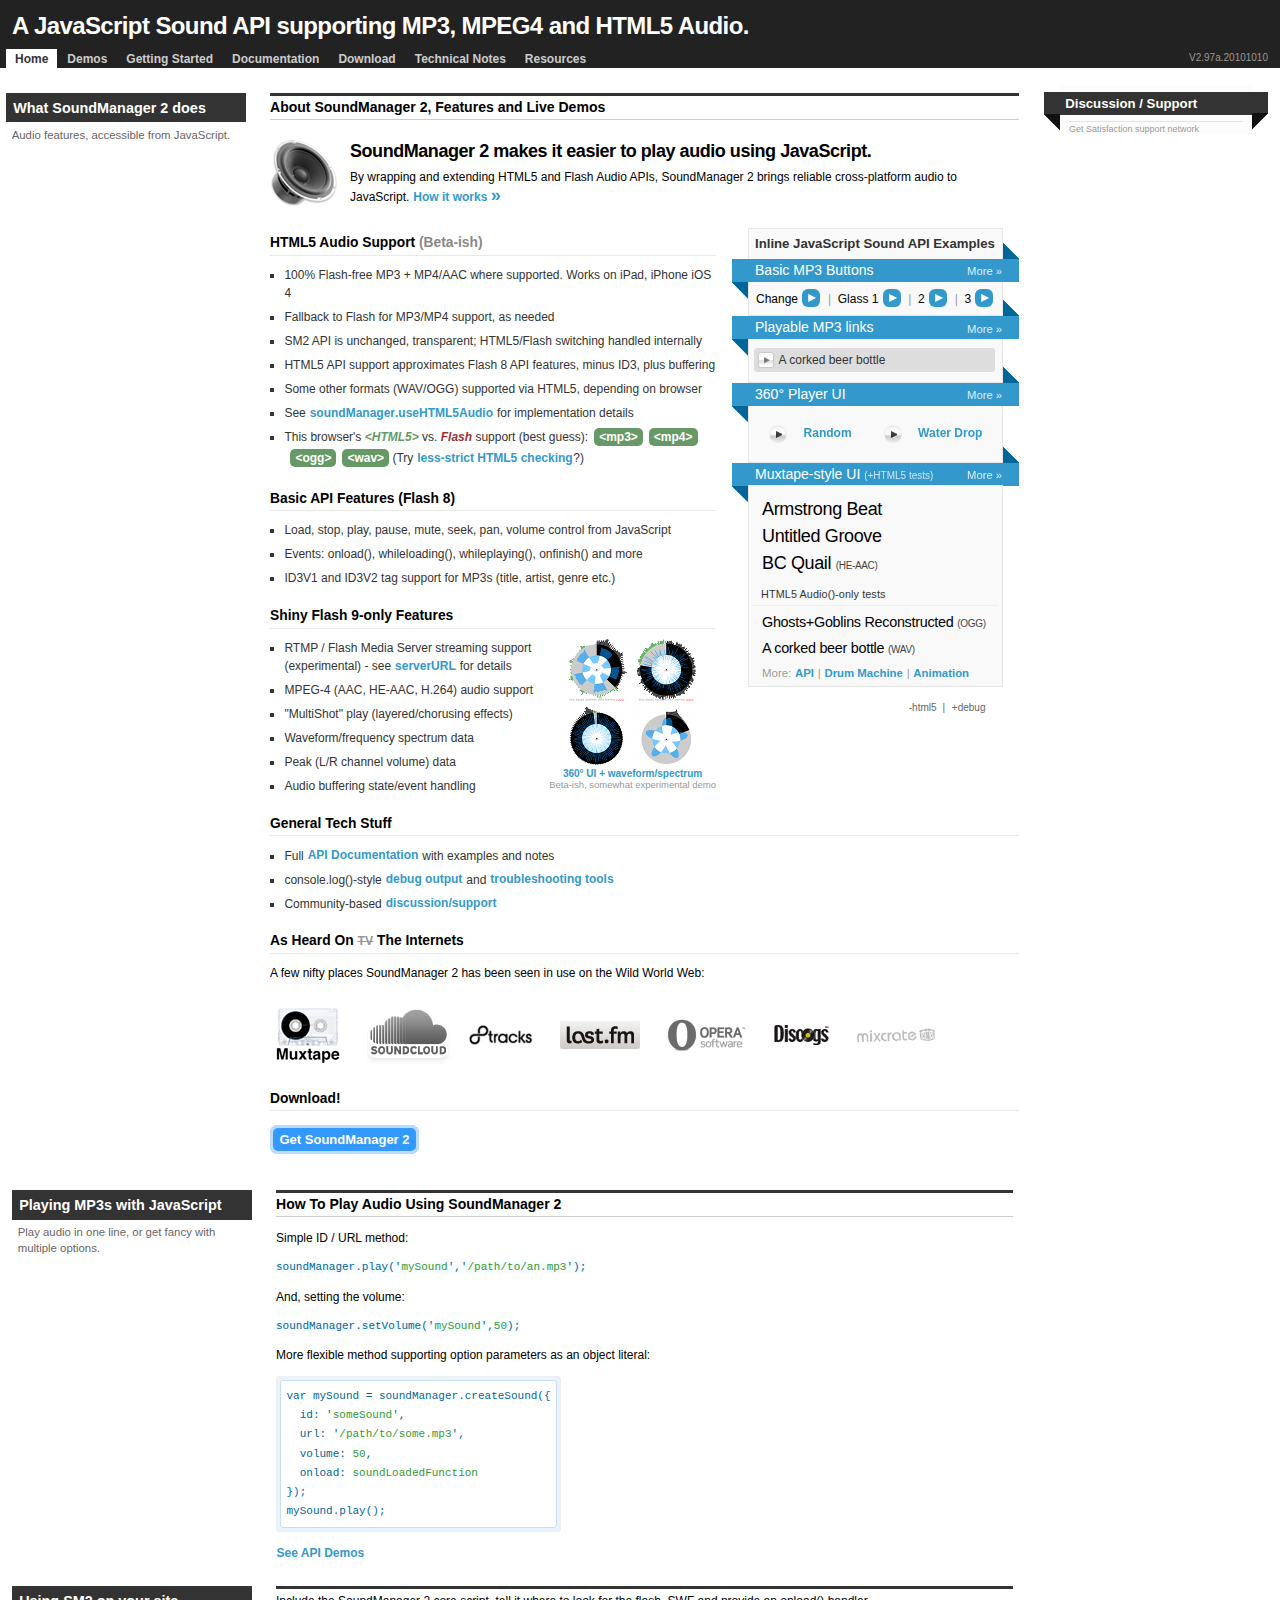
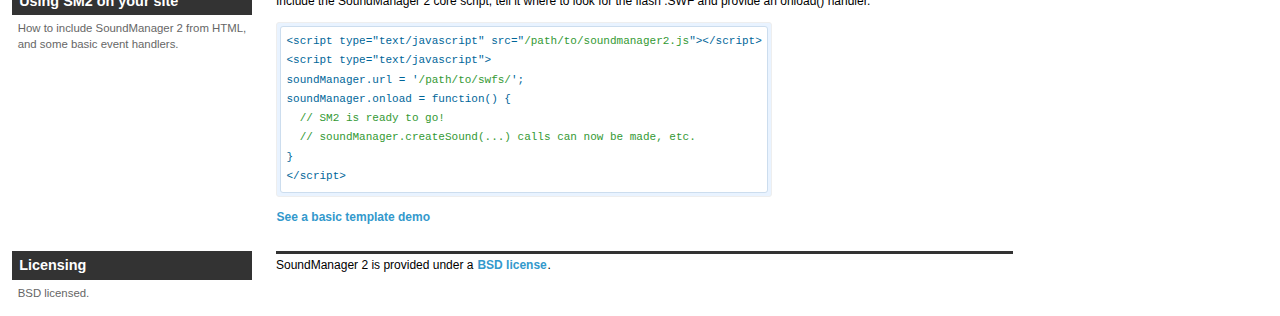
==== commit 0e83a3c4: "mend" ====
--- a/www/libs/soundmanager/index.html
+++ b/www/libs/soundmanager/index.html
@@ -1,513 +1,513 @@
-<!DOCTYPE html PUBLIC "-//W3C//DTD XHTML 1.0 Strict//EN"
-	"http://www.w3.org/TR/xhtml1/DTD/xhtml1-strict.dtd">
-<html xmlns="http://www.w3.org/1999/xhtml" lang="en" xml:lang="en">
-<head>
+<!DOCTYPE html PUBLIC "-//W3C//DTD XHTML 1.0 Strict//EN"
+	"http://www.w3.org/TR/xhtml1/DTD/xhtml1-strict.dtd">
+<html xmlns="http://www.w3.org/1999/xhtml" lang="en" xml:lang="en">
+<head>
 <title>SoundManager 2: JavaScript Sound For The Web</title>
-<meta name="robots" content="noindex" />
-<meta name="description" content="Play sound from JavaScript including MP3, MPEG-4 and HTML5-supported audio formats with SoundManager 2, a cross-browser/platform sound API. BSD licensed." />
-<meta name="keywords" content="javascript sound, html5 audio, html5 sound, javascript audio, javascript play mp3, javascript sound control, mp3, mp4, mpeg4, aac, Scott Schiller, Schill, Schillmania" />
-<meta name="author" content="Scott Schiller" />
-<meta name="copyright" content="Copyright (C) 1997 onwards Scott Schiller" />
-<meta name="language" content="en-us" />
-<meta http-equiv="Content-Type" content="text/html; charset=UTF-8" />
-<!-- base library + a bunch of demo components (yay, they all work together) -->
-<link rel="stylesheet" type="text/css" href="demo/play-mp3-links/css/inlineplayer.css" />
-<link rel="stylesheet" type="text/css" href="demo/page-player/css/page-player.css" />
-<link rel="stylesheet" type="text/css" href="demo/360-player/360player.css" />
-<link rel="stylesheet" type="text/css" href="demo/mp3-player-button/css/mp3-player-button.css" />
-<link rel="stylesheet" type="text/css" href="demo/flashblock/flashblock.css" />
-<link rel="stylesheet" type="text/css" media="screen" href="demo/index.css" />
-<script type="text/javascript" src="script/soundmanager2.js"></script>
-<script type="text/javascript">
-var PP_CONFIG = {
-  flashVersion: 9,       // version of Flash to tell SoundManager to use - either 8 or 9. Flash 9 required for peak / spectrum data.
-  usePeakData: true      // L/R peak data
-}
-</script>
-<script type="text/javascript" src="demo/mp3-player-button/script/mp3-player-button.js"></script>
-<script type="text/javascript" src="demo/page-player/script/page-player.js"></script>
-<script type="text/javascript" src="demo/play-mp3-links/script/inlineplayer.js"></script>
-<!-- 360 UI demo, canvas magic for IE -->
-<!--[if IE]><script type="text/javascript" src="demo/360-player/script/excanvas.js"></script><![endif]-->
-<!-- 360 UI demo, Apache-licensed animation library -->
-<script type="text/javascript" src="demo/360-player/script/berniecode-animator.js"></script>
-<script type="text/javascript" src="demo/360-player/script/360player.js"></script>
-
-<script type="text/javascript">
-// <![CDATA[
-
-	var isHome = true;
-	if (!window.location.href.toString().match(/sm2-usehtml5audio/i)) {
-      soundManager.useHTML5Audio = true; // w00t.
-    }
-	soundManager.useFlashBlock = true;
-	soundManager.bgColor = '#ffffff';
-	soundManager.debugMode = false;
-	soundManager.url = 'swf/';
-	soundManager.wmode = 'transparent'; // hide initial flash of white on everything except firefox/win32
-	if (navigator.platform.match(/win32/i) && navigator.userAgent.match(/firefox/i)) {
-    // extra-special homepage case (you should never see this), prevent out-of-view SWF load failure WITH high performance AND flashblock AND SWF in a placed element
-      soundManager.useHighPerformance = false;
-    }
-	soundManager.useFastPolling = true;
-
-    if (!navigator.userAgent.match(/msie 6/i)) {
-	  threeSixtyPlayer.config.imageRoot = 'demo/360-player/';
-    }
-
-    function checkBadSafari() {
-		var _ua = navigator.userAgent;
-		if (!window.location.toString().match(/sm2\-ignorebadua/i) && _ua.match(/safari/i) && !_ua.match(/chrome/i) && _ua.match(/OS X 10_6_(3|4)/i)) { // Safari 4 and 5 occasionally fail to load/play HTML5 audio on Snow Leopard due to bug(s) in QuickTime X and/or other underlying frameworks. :/ Known Apple "radar" bug. https://bugs.webkit.org/show_bug.cgi?id=32159
-		  var complaint = document.createElement('li');
-		  complaint.innerHTML = '<b>Note</b>: HTML5 audio disabled for this browser/OS due to load/play failures in Safari 4 + 5 on Snow Leopard 10.6.3/4, caused by bugs in QuickTime X and/or underlying frameworks. See <a href="https://bugs.webkit.org/show_bug.cgi?id=32159#c9">bugs.webkit.org #32519</a>. (Safari on Leopard + Win32, and iPad OK, however.)<br>Try <a href="?sm2-ignorebadua">HTML5 anyway?</a> ("water drop" MP3 playback seems to fail most often.)';
-		  _id('html5-audio-notes').appendChild(complaint);
-		}
-	}
-
-	soundManager.onready(function() {
-	  if (soundManager.supported()) {
-		_id('sm2-support').style.display = 'none';
-	    doChristmasLights();
-	    // if using HTML5, show some additional format support info
-	    // written while watching The Big Lebowski for the Nth time. Donny, you're out of your element!
-        var s = soundManager;
-	    if (s.useHTML5Audio && s.hasHTML5) {
-	      var li = document.createElement('li');
-	      li.className = 'html5support';
-	      var items = [];
-	      var needsFlash = false;
-          for (item in s.audioFormats) {
-            if (s.audioFormats.hasOwnProperty(item)) {
-			  needsFlash = (soundManager.filePattern.test('.'+item));
-              items.push('<span class="'+(s.html5[item]?'true':'false')+(!s.html5[item] && needsFlash?' partial':'')+'" title="'+(s.html5[item]?'Native HTML5 support found':'No HTML5 support found'+(needsFlash?', using Flash fallback':', no Flash support either'))+'">'+(s.html5[item]?'&lt;':'')+item+(s.html5[item]?'&gt;':'')+'</span>');
-            }
-          }
-          li.innerHTML = 'This browser\'s <em class="true">&lt;HTML5&gt;</em> vs. <em class="partial">Flash</em> support (best guess):<b>'+items.join('')+'</b>'+(!soundManager._use_maybe?' (Try <a href="#sm2-useHTML5Maybe=1" onclick="window.location.href=this.href;window.location.reload()" title="Try using probably|maybe for HTML5 Audio().canPlayType(), more buggy but may get HTML5 support on Chrome/OS X and other browsers.">less-strict HTML5 checking</a>?)':' (allowing <b>maybe</b> for <code>canPlayType()</code>, less-strict HTML5 audio support tests)');
-	      _id('html5-audio-notes').appendChild(li);
-	      _id('without-html5').style.display = 'inline';
-	    } else {
-	      _id('without-html5').style.display = 'none';
-		}
-		checkBadSafari();
-	    // check inline player / HTML 5 bits
-	    var items = _id('muxtape-html5').getElementsByTagName('a');
-	    for (var i=0, j=items.length; i<j; i++) {
-	      if (!soundManager.canPlayLink(items[i])) {
-		    items[i].className += ' not-supported';
-		    items[i].title += ' \n\nNOTE: Format apparently not supported by this browser.';
-	      }
-		}
-	  } else {
-        checkBadSafari();
-	  }
-	});
-
-	soundManager.onerror = function() {
-	  // failed to load
-	  var o = _id('sm2-support');
-	  var smLoadFailWarning = '<div style="margin:0.5em;margin-top:-0.25em"><h3>Oh snap!</h3><p>'+(soundManager.hasHTML5?'The flash portion of ':'')+'SoundManager 2 was unable to start. '+(soundManager.useHTML5Audio?(soundManager.hasHTML5?'</p><p>Partial HTML5 Audio() is present, but flash is needed for MP3 and/or MP4 support.':'<br>(No HTML5 Audio() support found, either.)'):'')+'<br>All links to audio will degrade gracefully.</p><p id="flashblocker">If you have a flash blocker, try allowing the SWF to run - it should be visible above.</p><p id="flash-offline">'+(!soundManager._overHTTP?'<b>Viewing offline</b>? You may need to change a Flash security setting.':'Other possible causes: Missing .SWF, or no Flash?')+' Not to worry, as guided help is provided.</p><p><a href="doc/getstarted/index.html#troubleshooting" class="feature-hot">Troubleshooting</a></p></div>';
-	  var hatesFlash = (navigator.userAgent.match(/(ipad|iphone)/i));
-	  o.innerHTML = smLoadFailWarning;
-	  if (hatesFlash || soundManager.getMoviePercent()) {
-	    // movie loaded at least somewhat, so don't show flashblock things
-		_id('flashblocker').style.display = 'none';
-		if (hatesFlash) {
-		  // none of that here.
-		  _id('flash-offline').style.display = 'none';
-		}
-	  }
-      o.style.marginBottom = '1.5em';
-	  o.style.display = 'block';
-	}
-	
-	// side note: If it's not december but you want to smash things, try #christmas=1 in the homepage URL.
-
-// 	]]>
-</script>
-<script type="text/javascript" src="demo/index.js"></script>
-<script type="text/javascript">
-// <![CDATA[
-function doChristmasLights() {
-  if ((document.domain.match(/schillmania.com/i) && new Date().getMonth() == 11) || window.location.toString().match(/christmas/i)) {
-    loadScript('http://yui.yahooapis.com/combo?2.6.0/build/yahoo-dom-event/yahoo-dom-event.js&2.6.0/build/animation/animation-min.js',function(){
-  	  loadScript('../demo/christmas-lights/christmaslights-home.js',function(){
-	    if (typeof smashInit != 'undefined') {
-	      setTimeout(smashInit,20);
-	    }
-	  });
-    });
-  }
-}
-// ]]>
-</script>
-<style type="text/css">
-
-/* one small hack. */
-.ui360 a.sm2_link {
- position:relative;
-}
-
-.ui360 {
- /* Firefox 3 doesn't show links otherwise? */
- width:100%;
-}
-
-body #sm2-container object,
-body #sm2-container embed {
- /* otherwise, firefox on win32 barfs on homepage. */
- left:0px;
- top:0px;
-}
-
-</style>
-</head>
-
-<body class="home">
-	
-<div id="content">
-
- <div id="top">
-  <div id="lights"></div>
-
-  <h1>A JavaScript Sound API supporting MP3, MPEG4 and HTML5 Audio.</h1>
-
-	<div id="nav">
-         <div id="version"></div>
-	 <ul>
-
-	  <li>
-	   <strong><a href="#home">Home</a></strong>
-	  </li>
-
-	  <li>
-	   <a href="#">Demos</a>
-	   <ul>
-		<li><a href="demo/api/">API Examples</a></li>
-	    <li><a href="demo/play-mp3-links/">Playable MP3 links</a></li>
-	    <li><a href="demo/mp3-player-button/" class="exclude">Basic MP3 Play Button</a></li>
-		<li><a href="demo/page-player/">Muxtape-style UI</a></li>
-		<li><a href="demo/360-player/">360&deg; Player UI</a></li>
-	    <li><a href="demo/mpc/">Drum Machine (MPC)</a></li>
-		<li><a href="demo/animation/">DOM/Animation Demos</a></li>
-		<li><a href="demo/flashblock/">FlashBlock Handling</a></li>
-		<li><a href="demo/template/">Basic Template</a></li>
-	   </ul>
-	  </li>
-
-	  <li>
-	   <a href="doc/getstarted/">Getting Started</a>
-	   <ul>
-		<li><a href="doc/getstarted/#how-sm2-works">How SoundManager 2 works</a></li>
-		<li><a href="doc/getstarted/#basic-inclusion">Including SM2 on your site</a></li>
-		<li><a href="doc/getstarted/#troubleshooting">Troubleshooting</a></li>
-	   </ul>
-	  </li>
-
-	  <li>
-	   <a href="doc/">Documentation</a>
-	   <ul>
-		<li><a href="doc/#sm-config">SoundManager Properties</a></li>
-		<li><a href="doc/#sound-object-properties">Sound Object Properties</a></li>
-		<li><a href="doc/#smdefaults">Global Sound Defaults</a></li>
-		<li><a href="doc/#api">SoundManager Core API</a></li>
-		<li><a href="doc/#smsoundmethods">Sound Object (SMSound) API</a></li>
-	   </ul>
-	  </li>
-	
-	  <li>
-	   <a href="doc/download/">Download</a>
-	   <ul>
-		<li><a href="doc/download/#latest">Get SoundManager 2</a></li>
-		<li><a href="doc/download/#revision-history">Revision History</a></li>
-	   </ul>
-
-	  </li>
-	
-	  <li>
-	   <a href="doc/technotes/">Technical Notes</a>
-	   <ul>
-		<li><a href="doc/technotes/#requirements">System Requirements</a></li>
-		<li><a href="doc/technotes/#debug-output">Debug + Console Output</a></li>
-	   </ul>
-	  </li>
-
-	  <li>
-	   <a href="doc/resources/">Resources</a>
-	   <ul>
-		<li><a href="doc/resources/#licensing">Licensing</a></li>
-		<li><a href="doc/resources/#related">Related Projects</a></li>
-		<li><a href="http://getsatisfaction.com/schillmania/products/schillmania_soundmanager_2/">SM2 support / discussion</a></li>
-		<li><a href="http://www.schillmania.com/content/react/contact/">Contact Info @ Schillmania.com</a></li>
-	   </ul>
-	  </li>
-
-	 </ul>
-	 <div class="clear"></div>
-	</div>
-	
- </div>
-
- <div id="main" class="triple">
-	
-	<div id="live-demos" class="columnar">
-
-	 <div class="c1">
-	  	<h2>What SoundManager 2 does</h2>
-		<p>Audio features, accessible from JavaScript.</p>
-	 </div>
-
-	 <div class="c2">
-		
-		<h3>About SoundManager 2, Features and Live Demos</h3>
-
-		<div style="position:relative;padding-top:0.5em;padding-bottom:0.75em">
-
-		<img src="demo/_image/speaker.png" alt="speaker icon" style="float:left;display:inline;width:68px;height:68px;margin:1em 1em 0px 0px" />
-
-		<h2 class="special" style="margin-top:0.33em">SoundManager 2 makes it easier to play audio using JavaScript.</h2>
-		
-		<p style="margin-top:0.5em">By wrapping and extending HTML5 and Flash Audio APIs, SoundManager 2 brings reliable cross-platform audio to JavaScript. <a href="doc/getstarted/#intro" class="cta" style="white-space:nowrap">How it works <span>&raquo;</span></a></p>
-
-		<div class="clear">&nbsp;</div>
-	
-		</div>
-
-		<div id="demo-box">
-			<div id="sm2-container"><!-- SM2 flash component goes here --></div>
-            <div id="sm2-support" class="demo-block"></div>
-			<p id="demo-header"><strong style="font-size:1.1em;font-weight:bold;white-space:nowrap">Inline JavaScript Sound API Examples</strong></p>
-			<div id="demos">
-			<h3 class="wedge" style="border-bottom:none;margin-top:0px">Basic MP3 Buttons<span class="l"></span><span class="r"></span><a href="demo/mp3-player-button/" title="Basic MP3 Play Button demo" class="cta-more">More &raquo;</a></h3>
-			<div class="demo-block">
-				<p style="margin-bottom:0.25em;margin-left:0.25em">
-					Change &nbsp;<a href="demo/_mp3/coins.mp3" title="Play &quot;Change&quot;" class="sm2_button exclude inline-exclude norewrite" style="padding:0px">coins.mp3</a>
-					&nbsp;&nbsp;<span style="color:#999">|</span>&nbsp;
-					Glass 1&nbsp;&nbsp;<a href="demo/christmas-lights/sound/glass0.mp3" class="sm2_button exclude inline-exclude norewrite" title="Play &quot;Glass break 1&quot;" style="padding:0px">glass0.mp3</a>
-					&nbsp;&nbsp;<span style="color:#999">|</span>&nbsp; 2 &nbsp;<a href="demo/christmas-lights/sound/glass1.mp3" class="sm2_button exclude inline-exclude threesixty-exclude norewrite" title="Play &quot;Glass break 2&quot;" style="padding:0px">glass1.mp3</a>
-					&nbsp;&nbsp;<span style="color:#999">|</span>&nbsp; 3 &nbsp;<a href="demo/christmas-lights/sound/glass2.mp3" class="sm2_button exclude inline-exclude threesixty-exclude norewrite" title="Play &quot;Glass break 3&quot;" style="padding:0px">glass2.mp3</a>
-				</p>
-			</div>
-			<h3 class="wedge" style="border-bottom:none;margin-top:0px">Playable MP3 links<span class="l"></span><span class="r"></span><a href="demo/play-mp3-links/" title="Playable MP3 links demo" class="cta-more">More &raquo;</a></h3>
-			<div class="demo-block">
-				<ul class="graphic" style="padding:0.5em 0px 0.25em 0.25em">
-				 <li><a href="demo/_mp3/fancy-beer-bottle-pop.mp3" title="Demo audio: Popping a corked beer bottle. Slightly distorted." class="exclude button-exclude norewrite">A corked beer bottle</a></li>
-				</ul>
-			</div>
-			<h3 class="wedge" style="border-bottom:none;margin-top:0px">360&deg; Player UI<span class="l"></span><span class="r"></span><a href="demo/360-player/" title="360&deg; Player UI demo" class="cta-more">More &raquo;</a></h3>
-			<div class="demo-block" style="overflow:hidden">
-			 <div style="margin-bottom:16px;margin-left:8px;margin-top:-4px">
-			  <div class="ui360" style="float:left;display:inline;margin-right:16px"><a href="demo/_mp3/mak.mp3" title="360 demo: Angry Cow Sound" class="norewrite exclude button-exclude inline-exclude">Random</a></div>
-			  <div class="ui360" style="position:absolute;left:50%"><a href="http://freshly-ground.com/data/audio/sm2/water-drop.mp3" title="360 Demo: Water Drop" class="exclude button-exclude inline-exclude">Water Drop</a></div>
-			  <div class="clear"></div>
-			 </div>
-			</div>
-
-			<h3 class="wedge" style="border-bottom:none;margin-top:0px">Muxtape-style UI <span class="sidenote">(+HTML5 tests)</span><span class="l"></span><span class="r"></span><a href="demo/page-player/" title="Muxtape-style UI demo (+HTML5 audio tests)" class="cta-more">More &raquo;</a></h3>
-			<div class="demo-block">
-				<ul class="playlist" style="margin-top:0.5em">
-				 <li><a href="http://freshly-ground.com/data/audio/mpc/20060826 - Armstrong.mp3" class="button-exclude inline-exclude threesixty-exclude">Armstrong Beat</a></li>
-				 <li><a href="http://freshly-ground.com/data/audio/mpc/20090119 - Untitled Groove.mp3" class="button-exclude inline-exclude threesixty-exclude">Untitled Groove</a></li>
-				 <li><a href="http://freshly-ground.com/data/audio/sm2/quail-64kbps-he-aac-from-itunes-renamed-from-mp4.aac" title="48 kbps MPEG4 High-Efficiency AAC test sound: BC Quail" class="button-exclude inline-exclude threesixty-exclude">BC Quail <span class="sidenote">(HE-AAC)</span></a></li>
-				</ul>
-				<h4 style="margin:0.25em 0px 0px 0px;padding:0.5em 0px 0.5em 0.75em;font-size:0.9em;letter-spacing:0.01em;border:1px solid #eee;border-left:none;border-right:none;font-weight:normal;color:#333;border-top:none">HTML5 Audio()-only tests</h4>
-				<ul id="muxtape-html5" class="playlist" style="margin-top:0.5em">
-				 <li><a href="http://freshly-ground.com/data/audio/sm2/20060924%20-%20Ghosts%20&%20Goblins%20Reconstructed.ogg" title="OGG sound format, requires HTML5 Audio() support to play" class="button-exclude inline-exclude threesixty-exclude" style="font-size:0.8em">Ghosts+Goblins Reconstructed <span class="sidenote">(OGG)</span></a></li>
-				 <li><a href="http://freshly-ground.com/data/audio/sm2/bottle-pop.wav" title="WAV sound format, requires HTML5 Audio() support to play" class="button-exclude inline-exclude threesixty-exclude" style="font-size:0.8em">A corked beer bottle <span class="sidenote">(WAV)</span></a></li>
-				</ul>
-				<p class="note" style="margin-top:3px;margin-bottom:0px;margin-left:0.8em">More: <a href="demo/api/" title="SoundManager 2 API examples">API</a> | <a href="demo/mpc/" title="SoundManager 2 MPC/Drum Machine demo">Drum Machine</a> | <a href="demo/animation/" title="SoundManager 2 DOM / Animation demos" class="exclude">Animation</a></p>
-
-			</div>
-
-			<div class="clear">&nbsp;</div>
-
-			<div style="position:relative;clear:both;margin-top:1em;text-align:right">
-			  <span id="without-html5" style="display:none"><a href="#sm2-usehtml5audio=0" onclick="document.location.href=this.href;document.location.reload()" title="View this page without HTML5 Audio support">-html5</a>&nbsp;&nbsp;|&nbsp;</span>
-			  <a href="#debug=1" id="with-debug" title="View this page with debug output mode enabled (console.log() or HTML-based)" onclick="document.location.href=this.href;document.location.reload()">+debug</a>
-			  <script type="text/javascript">if (document.location.href.match(/debug=1/i)) document.getElementById('with-debug').style.display = 'none';</script>
-			</div>
-
-		    </div>
-			
-		</div>
-		
-			<h4 style="clear:left;margin-top:0.5em">HTML5 Audio Support <span style="color:#888">(Beta-ish)</span></h4>
-			<ul id="html5-audio-notes" class="standard">
-			 <li>100% Flash-free MP3 + MP4/AAC where supported. Works on iPad, iPhone iOS 4</li>
-			 <li>Fallback to Flash for MP3/MP4 support, as needed</li>
-			 <li>SM2 API is unchanged, transparent; HTML5/Flash switching handled internally</li>
-             <li>HTML5 API support approximates Flash 8 API features, minus ID3, plus buffering</li>
-			 <li>Some other formats (WAV/OGG) supported via HTML5, depending on browser</li>
-			 <li>See <a href="doc/#soundmanager-usehtml5audio" title="soundManager.useHTML5Audio HTML5 Audio() support feature documentation">soundManager<wbr>.useHTML5Audio</a> for implementation details</li>
-			</ul>
-		
-			<h4>Basic API Features (Flash 8)</h4>
-			<ul class="standard">
-			 <li>Load, stop, play, pause, mute, seek, pan, volume control from JavaScript</li>
-			 <li>Events: onload(), whileloading(), whileplaying(), onfinish() and more</li>
-			 <li>ID3V1 and ID3V2 tag support for MP3s (title, artist, genre etc.)</li>
-			</ul>
-
-			<h4>Shiny Flash 9-only Features</h4>
-
-			<div style="float:right;display:inline;margin:0px;text-align:center;font-size:x-small;white-space:nowrap">
-			 <a href="demo/360-player/canvas-visualization.html" title="JavaScript + Canvas MP3 visualization demo" style="border:none;margin:0px;padding:0px"><img id="demo-360" src="demo/_image/360ui-screenshot3.png" alt="" style="margin:0px;padding:0px;border:none" /></a>
-			 <div><a href="demo/360-player/canvas-visualization.html" title="JavaScript + Canvas MP3 visualization demo">360&deg; UI + waveform/spectrum</a></div>
-			 <div class="note" style="margin-top:0px">Beta-ish, somewhat experimental demo</div>
-			 <script type="text/javascript">document.getElementById('demo-360').src='demo/_image/360ui-screenshot'+(1+parseInt(Math.random()*4))+'.png';</script>
-			</div>
-
-			<ul class="standard">
-			 <li>RTMP / Flash Media Server streaming support (experimental) - see <a href="doc/#smsound-serverurl" title="SMSound.serverURL parameter">serverURL</a> for details</li>
-			 <li>MPEG-4 (AAC, HE-AAC, H.264) audio support</li>
-			 <li>"MultiShot" play (layered/chorusing effects)</li>
-			 <li>Waveform/frequency spectrum data</li>
-			 <li>Peak (L/R channel volume) data</li>
-			 <li>Audio buffering state/event handling</li>
-			</ul>
-			
-			<h4>General Tech Stuff</h4>
-			<ul class="standard">
-			 <li>Full <a href="doc/" title="SoundManager 2 documentation">API Documentation</a> with examples and notes</li>
-			 <li>console.log()-style <a href="doc/technotes/#debug-output" title="SoundManager 2 debug output">debug output</a> and <a href="doc/getstarted/#troubleshooting" title="SoundManager 2 troubleshooting tool">troubleshooting tools</a></li>
-			 <li>Community-based <a href="http://getsatisfaction.com/schillmania/products/schillmania_soundmanager_2" title="discussion/support for SoundManager 2 on Get Satisfaction">discussion/support</a></li>
-			</ul>
-			
-		<h4>As Heard On <span class="scratched-out">TV</span> The Internets</h4>
-		<p class="tight compact">A few nifty places SoundManager 2 has been seen in use on the Wild World Web:</p>
-		<div class="inthewild">
-		 <a href="http://muxtape.com/" title="Muxtape"><img src="demo/_image/muxtape-logo.png" alt="Muxtape logo" /></a>
-		 <a id="soundcloud" href="http://thecloudplayer.com/" title="Soundcloud / The Cloud Player"><span>SoundCloud / The Cloud Player</span></a>
-		 <a href="http://8tracks.com/" title="8tracks" style="background:#fff"><img src="demo/_image/8tracks-logo.png" alt="8tracks logo" /></a>
-		 <a id="lastfm" href="http://www.last.fm/" title="last.fm"><span>last.fm</span></a>
-		 <a id="opera" href="http://www.opera.com/" title="Opera Software ASA (Media Player component)"><span>Opera Software ASA</span></a>
-		 <a id="discogs" href="http://www.discogs.com/" title="Discogs"><img src="demo/_image/discogs.gif" alt="Discogs logo" /></a>
-		 <a id="mixcrate" href="http://www.mixcrate.com/" title="Mixcrate"><span>Mixcrate</span></a>
-		</div>
-
-		<h4>Download!</h4>
-		<p style="margin-top:1.5em"><a href="doc/download/" class="feature">Get SoundManager 2</a></p>
-
-	</div>
-
-	<div class="clear">&nbsp;</div>
-	
-	<div class="columnar">
-
-	 <div class="c1">
-		 <h2>Playing MP3s with JavaScript</h2>
-		 <p>Play audio in one line, or get fancy with multiple options.</p>
-	 </div>
-
-	 <div class="c2">
-		 <h3>How To Play Audio Using SoundManager 2</h3>
-		 <p>Simple ID / URL method:</p>
-		 <code>soundManager.play('<span>mySound</span>','<span>/path/to/an.mp3</span>');</code>
-		 <p>And, setting the volume:</p>
-		 <code>soundManager.setVolume('<span>mySound</span>',<span>50</span>);</code>
-		 <p>More flexible method supporting option parameters as an object literal:</p>
-<pre class="block"><code>var mySound = soundManager.createSound({
-  id: '<span>someSound</span>',
-  url: '<span>/path/to/some.mp3</span>',
-  volume: <span>50</span>,
-  onload: <span>soundLoadedFunction</span>
-});
-mySound.play();</code></pre>
-		 <p><a href="demo/api/">See API Demos</a></p>
-	 </div>
-	
-	 </div>
-	
-	 <div class="columnar">
-	
-	 <div class="c1">
-	 	<h2>Using SM2 on your site</h2>
-		<p>How to include SoundManager 2 from HTML, and some basic event handlers.</p>
-	 </div>
-	
-	 <div class="c2">
-		<p>Include the SoundManager 2 core script, tell it where to look for the flash .SWF and provide an onload() handler.</p>
-<pre class="block"><code>&lt;script type="text/javascript" src="<span>/path/to/soundmanager2.js</span>"&gt;&lt;/script&gt;
-&lt;script type="text/javascript"&gt;
-soundManager.url = '<span>/path/to/swfs/</span>';
-soundManager.onload = function() {
-  <span>// SM2 is ready to go!</span>&nbsp;
-  <span>// soundManager.createSound(...) calls can now be made, etc.</span>
-}
-&lt;/script&gt;</code></pre>
-
-	 <p><a href="demo/template/">See a basic template demo</a></p>
-
-	 </div>
-	
-	</div>
-
-	<div id="licensing" class="columnar">	
-
-	 <div class="c1">
-	 	<h2>Licensing</h2>
-		<p>BSD licensed.</p>
-	 </div>
-	
-	 <div class="c2">
-		<p>SoundManager 2 is provided under a <a href="license.txt" title="SoundManager 2 BSD license" class="norewrite">BSD license</a>.</p>
-	 </div>
-
-	</div>
-
-    <!-- columnar -->
-	</div>
-	
-	<div class="clear"></div>
-
-  <div id="col3" class="c3">
-
-  <div id="get-satisfaction" class="box">
-   <div id="gsfn_list_widget">
-    <h2><a href="http://getsatisfaction.com/schillmania/products/schillmania_soundmanager_2/" title="User discussion, FAQs and support for SoundManager 2" rel="nofollow">Discussion / Support</a><span class="l"></span><span class="r"></span></h2>
-    <div id="gsfn_content"></div>
-    <div class="powered_by"><a href="http://getsatisfaction.com/">Get Satisfaction support network</a></div>
-   </div>
-  <!-- /.box -->
-
-  </div>
-
-
- <!-- /main -->
- </div>
-
- <!-- /content -->
- </div>
-
- <div id="control-template">
-  <!-- control markup inserted dynamically after each link -->
-  <div class="controls">
-   <div class="statusbar">
-    <div class="loading"></div>
-     <div class="position"></div>
-   </div>
-  </div>
-  <div class="timing">
-   <div id="sm2_timing" class="timing-data">
-    <span class="sm2_position">%s1</span> / <span class="sm2_total">%s2</span></div>
-  </div>
-  <div class="peak">
-   <div class="peak-box"><span class="l"></span><span class="r"></span>
-   </div>
-  </div>
- </div>
-
- <div id="spectrum-container" class="spectrum-container">
-  <div class="spectrum-box">
-   <div class="spectrum"></div>
-  </div>
- </div>
-
-<script type="text/javascript">
-init();
-</script>
-
-</div>
-	
-</body>
-
-</html>
+<meta name="robots" content="noindex" />
+<meta name="description" content="Play sound from JavaScript including MP3, MPEG-4 and HTML5-supported audio formats with SoundManager 2, a cross-browser/platform sound API. BSD licensed." />
+<meta name="keywords" content="javascript sound, html5 audio, html5 sound, javascript audio, javascript play mp3, javascript sound control, mp3, mp4, mpeg4, aac, Scott Schiller, Schill, Schillmania" />
+<meta name="author" content="Scott Schiller" />
+<meta name="copyright" content="Copyright (C) 1997 onwards Scott Schiller" />
+<meta name="language" content="en-us" />
+<meta http-equiv="Content-Type" content="text/html; charset=UTF-8" />
+<!-- base library + a bunch of demo components (yay, they all work together) -->
+<link rel="stylesheet" type="text/css" href="demo/play-mp3-links/css/inlineplayer.css" />
+<link rel="stylesheet" type="text/css" href="demo/page-player/css/page-player.css" />
+<link rel="stylesheet" type="text/css" href="demo/360-player/360player.css" />
+<link rel="stylesheet" type="text/css" href="demo/mp3-player-button/css/mp3-player-button.css" />
+<link rel="stylesheet" type="text/css" href="demo/flashblock/flashblock.css" />
+<link rel="stylesheet" type="text/css" media="screen" href="demo/index.css" />
+<script type="text/javascript" src="script/soundmanager2.js"></script>
+<script type="text/javascript">
+var PP_CONFIG = {
+  flashVersion: 9,       // version of Flash to tell SoundManager to use - either 8 or 9. Flash 9 required for peak / spectrum data.
+  usePeakData: true      // L/R peak data
+}
+</script>
+<script type="text/javascript" src="demo/mp3-player-button/script/mp3-player-button.js"></script>
+<script type="text/javascript" src="demo/page-player/script/page-player.js"></script>
+<script type="text/javascript" src="demo/play-mp3-links/script/inlineplayer.js"></script>
+<!-- 360 UI demo, canvas magic for IE -->
+<!--[if IE]><script type="text/javascript" src="demo/360-player/script/excanvas.js"></script><![endif]-->
+<!-- 360 UI demo, Apache-licensed animation library -->
+<script type="text/javascript" src="demo/360-player/script/berniecode-animator.js"></script>
+<script type="text/javascript" src="demo/360-player/script/360player.js"></script>
+
+<script type="text/javascript">
+// <![CDATA[
+
+	var isHome = true;
+	if (!window.location.href.toString().match(/sm2-usehtml5audio/i)) {
+      soundManager.useHTML5Audio = true; // w00t.
+    }
+	soundManager.useFlashBlock = true;
+	soundManager.bgColor = '#ffffff';
+	soundManager.debugMode = false;
+	soundManager.url = 'swf/';
+	soundManager.wmode = 'transparent'; // hide initial flash of white on everything except firefox/win32
+	if (navigator.platform.match(/win32/i) && navigator.userAgent.match(/firefox/i)) {
+    // extra-special homepage case (you should never see this), prevent out-of-view SWF load failure WITH high performance AND flashblock AND SWF in a placed element
+      soundManager.useHighPerformance = false;
+    }
+	soundManager.useFastPolling = true;
+
+    if (!navigator.userAgent.match(/msie 6/i)) {
+	  threeSixtyPlayer.config.imageRoot = 'demo/360-player/';
+    }
+
+    function checkBadSafari() {
+		var _ua = navigator.userAgent;
+		if (!window.location.toString().match(/sm2\-ignorebadua/i) && _ua.match(/safari/i) && !_ua.match(/chrome/i) && _ua.match(/OS X 10_6_(3|4)/i)) { // Safari 4 and 5 occasionally fail to load/play HTML5 audio on Snow Leopard due to bug(s) in QuickTime X and/or other underlying frameworks. :/ Known Apple "radar" bug. https://bugs.webkit.org/show_bug.cgi?id=32159
+		  var complaint = document.createElement('li');
+		  complaint.innerHTML = '<b>Note</b>: HTML5 audio disabled for this browser/OS due to load/play failures in Safari 4 + 5 on Snow Leopard 10.6.3/4, caused by bugs in QuickTime X and/or underlying frameworks. See <a href="https://bugs.webkit.org/show_bug.cgi?id=32159#c9">bugs.webkit.org #32519</a>. (Safari on Leopard + Win32, and iPad OK, however.)<br>Try <a href="?sm2-ignorebadua">HTML5 anyway?</a> ("water drop" MP3 playback seems to fail most often.)';
+		  _id('html5-audio-notes').appendChild(complaint);
+		}
+	}
+
+	soundManager.onready(function() {
+	  if (soundManager.supported()) {
+		_id('sm2-support').style.display = 'none';
+	    doChristmasLights();
+	    // if using HTML5, show some additional format support info
+	    // written while watching The Big Lebowski for the Nth time. Donny, you're out of your element!
+        var s = soundManager;
+	    if (s.useHTML5Audio && s.hasHTML5) {
+	      var li = document.createElement('li');
+	      li.className = 'html5support';
+	      var items = [];
+	      var needsFlash = false;
+          for (item in s.audioFormats) {
+            if (s.audioFormats.hasOwnProperty(item)) {
+			  needsFlash = (soundManager.filePattern.test('.'+item));
+              items.push('<span class="'+(s.html5[item]?'true':'false')+(!s.html5[item] && needsFlash?' partial':'')+'" title="'+(s.html5[item]?'Native HTML5 support found':'No HTML5 support found'+(needsFlash?', using Flash fallback':', no Flash support either'))+'">'+(s.html5[item]?'&lt;':'')+item+(s.html5[item]?'&gt;':'')+'</span>');
+            }
+          }
+          li.innerHTML = 'This browser\'s <em class="true">&lt;HTML5&gt;</em> vs. <em class="partial">Flash</em> support (best guess):<b>'+items.join('')+'</b>'+(!soundManager._use_maybe?' (Try <a href="#sm2-useHTML5Maybe=1" onclick="window.location.href=this.href;window.location.reload()" title="Try using probably|maybe for HTML5 Audio().canPlayType(), more buggy but may get HTML5 support on Chrome/OS X and other browsers.">less-strict HTML5 checking</a>?)':' (allowing <b>maybe</b> for <code>canPlayType()</code>, less-strict HTML5 audio support tests)');
+	      _id('html5-audio-notes').appendChild(li);
+	      _id('without-html5').style.display = 'inline';
+	    } else {
+	      _id('without-html5').style.display = 'none';
+		}
+		checkBadSafari();
+	    // check inline player / HTML 5 bits
+	    var items = _id('muxtape-html5').getElementsByTagName('a');
+	    for (var i=0, j=items.length; i<j; i++) {
+	      if (!soundManager.canPlayLink(items[i])) {
+		    items[i].className += ' not-supported';
+		    items[i].title += ' \n\nNOTE: Format apparently not supported by this browser.';
+	      }
+		}
+	  } else {
+        checkBadSafari();
+	  }
+	});
+
+	soundManager.onerror = function() {
+	  // failed to load
+	  var o = _id('sm2-support');
+	  var smLoadFailWarning = '<div style="margin:0.5em;margin-top:-0.25em"><h3>Oh snap!</h3><p>'+(soundManager.hasHTML5?'The flash portion of ':'')+'SoundManager 2 was unable to start. '+(soundManager.useHTML5Audio?(soundManager.hasHTML5?'</p><p>Partial HTML5 Audio() is present, but flash is needed for MP3 and/or MP4 support.':'<br>(No HTML5 Audio() support found, either.)'):'')+'<br>All links to audio will degrade gracefully.</p><p id="flashblocker">If you have a flash blocker, try allowing the SWF to run - it should be visible above.</p><p id="flash-offline">'+(!soundManager._overHTTP?'<b>Viewing offline</b>? You may need to change a Flash security setting.':'Other possible causes: Missing .SWF, or no Flash?')+' Not to worry, as guided help is provided.</p><p><a href="doc/getstarted/index.html#troubleshooting" class="feature-hot">Troubleshooting</a></p></div>';
+	  var hatesFlash = (navigator.userAgent.match(/(ipad|iphone)/i));
+	  o.innerHTML = smLoadFailWarning;
+	  if (hatesFlash || soundManager.getMoviePercent()) {
+	    // movie loaded at least somewhat, so don't show flashblock things
+		_id('flashblocker').style.display = 'none';
+		if (hatesFlash) {
+		  // none of that here.
+		  _id('flash-offline').style.display = 'none';
+		}
+	  }
+      o.style.marginBottom = '1.5em';
+	  o.style.display = 'block';
+	}
+	
+	// side note: If it's not december but you want to smash things, try #christmas=1 in the homepage URL.
+
+// 	]]>
+</script>
+<script type="text/javascript" src="demo/index.js"></script>
+<script type="text/javascript">
+// <![CDATA[
+function doChristmasLights() {
+  if ((document.domain.match(/schillmania.com/i) && new Date().getMonth() == 11) || window.location.toString().match(/christmas/i)) {
+    loadScript('http://yui.yahooapis.com/combo?2.6.0/build/yahoo-dom-event/yahoo-dom-event.js&2.6.0/build/animation/animation-min.js',function(){
+  	  loadScript('../demo/christmas-lights/christmaslights-home.js',function(){
+	    if (typeof smashInit != 'undefined') {
+	      setTimeout(smashInit,20);
+	    }
+	  });
+    });
+  }
+}
+// ]]>
+</script>
+<style type="text/css">
+
+/* one small hack. */
+.ui360 a.sm2_link {
+ position:relative;
+}
+
+.ui360 {
+ /* Firefox 3 doesn't show links otherwise? */
+ width:100%;
+}
+
+body #sm2-container object,
+body #sm2-container embed {
+ /* otherwise, firefox on win32 barfs on homepage. */
+ left:0px;
+ top:0px;
+}
+
+</style>
+</head>
+
+<body class="home">
+	
+<div id="content">
+
+ <div id="top">
+  <div id="lights"></div>
+
+  <h1>A JavaScript Sound API supporting MP3, MPEG4 and HTML5 Audio.</h1>
+
+	<div id="nav">
+         <div id="version"></div>
+	 <ul>
+
+	  <li>
+	   <strong><a href="#home">Home</a></strong>
+	  </li>
+
+	  <li>
+	   <a href="#">Demos</a>
+	   <ul>
+		<li><a href="demo/api/">API Examples</a></li>
+	    <li><a href="demo/play-mp3-links/">Playable MP3 links</a></li>
+	    <li><a href="demo/mp3-player-button/" class="exclude">Basic MP3 Play Button</a></li>
+		<li><a href="demo/page-player/">Muxtape-style UI</a></li>
+		<li><a href="demo/360-player/">360&deg; Player UI</a></li>
+	    <li><a href="demo/mpc/">Drum Machine (MPC)</a></li>
+		<li><a href="demo/animation/">DOM/Animation Demos</a></li>
+		<li><a href="demo/flashblock/">FlashBlock Handling</a></li>
+		<li><a href="demo/template/">Basic Template</a></li>
+	   </ul>
+	  </li>
+
+	  <li>
+	   <a href="doc/getstarted/">Getting Started</a>
+	   <ul>
+		<li><a href="doc/getstarted/#how-sm2-works">How SoundManager 2 works</a></li>
+		<li><a href="doc/getstarted/#basic-inclusion">Including SM2 on your site</a></li>
+		<li><a href="doc/getstarted/#troubleshooting">Troubleshooting</a></li>
+	   </ul>
+	  </li>
+
+	  <li>
+	   <a href="doc/">Documentation</a>
+	   <ul>
+		<li><a href="doc/#sm-config">SoundManager Properties</a></li>
+		<li><a href="doc/#sound-object-properties">Sound Object Properties</a></li>
+		<li><a href="doc/#smdefaults">Global Sound Defaults</a></li>
+		<li><a href="doc/#api">SoundManager Core API</a></li>
+		<li><a href="doc/#smsoundmethods">Sound Object (SMSound) API</a></li>
+	   </ul>
+	  </li>
+	
+	  <li>
+	   <a href="doc/download/">Download</a>
+	   <ul>
+		<li><a href="doc/download/#latest">Get SoundManager 2</a></li>
+		<li><a href="doc/download/#revision-history">Revision History</a></li>
+	   </ul>
+
+	  </li>
+	
+	  <li>
+	   <a href="doc/technotes/">Technical Notes</a>
+	   <ul>
+		<li><a href="doc/technotes/#requirements">System Requirements</a></li>
+		<li><a href="doc/technotes/#debug-output">Debug + Console Output</a></li>
+	   </ul>
+	  </li>
+
+	  <li>
+	   <a href="doc/resources/">Resources</a>
+	   <ul>
+		<li><a href="doc/resources/#licensing">Licensing</a></li>
+		<li><a href="doc/resources/#related">Related Projects</a></li>
+		<li><a href="http://getsatisfaction.com/schillmania/products/schillmania_soundmanager_2/">SM2 support / discussion</a></li>
+		<li><a href="http://www.schillmania.com/content/react/contact/">Contact Info @ Schillmania.com</a></li>
+	   </ul>
+	  </li>
+
+	 </ul>
+	 <div class="clear"></div>
+	</div>
+	
+ </div>
+
+ <div id="main" class="triple">
+	
+	<div id="live-demos" class="columnar">
+
+	 <div class="c1">
+	  	<h2>What SoundManager 2 does</h2>
+		<p>Audio features, accessible from JavaScript.</p>
+	 </div>
+
+	 <div class="c2">
+		
+		<h3>About SoundManager 2, Features and Live Demos</h3>
+
+		<div style="position:relative;padding-top:0.5em;padding-bottom:0.75em">
+
+		<img src="demo/_image/speaker.png" alt="speaker icon" style="float:left;display:inline;width:68px;height:68px;margin:1em 1em 0px 0px" />
+
+		<h2 class="special" style="margin-top:0.33em">SoundManager 2 makes it easier to play audio using JavaScript.</h2>
+		
+		<p style="margin-top:0.5em">By wrapping and extending HTML5 and Flash Audio APIs, SoundManager 2 brings reliable cross-platform audio to JavaScript. <a href="doc/getstarted/#intro" class="cta" style="white-space:nowrap">How it works <span>&raquo;</span></a></p>
+
+		<div class="clear">&nbsp;</div>
+	
+		</div>
+
+		<div id="demo-box">
+			<div id="sm2-container"><!-- SM2 flash component goes here --></div>
+            <div id="sm2-support" class="demo-block"></div>
+			<p id="demo-header"><strong style="font-size:1.1em;font-weight:bold;white-space:nowrap">Inline JavaScript Sound API Examples</strong></p>
+			<div id="demos">
+			<h3 class="wedge" style="border-bottom:none;margin-top:0px">Basic MP3 Buttons<span class="l"></span><span class="r"></span><a href="demo/mp3-player-button/" title="Basic MP3 Play Button demo" class="cta-more">More &raquo;</a></h3>
+			<div class="demo-block">
+				<p style="margin-bottom:0.25em;margin-left:0.25em">
+					Change &nbsp;<a href="demo/_mp3/coins.mp3" title="Play &quot;Change&quot;" class="sm2_button exclude inline-exclude norewrite" style="padding:0px">coins.mp3</a>
+					&nbsp;&nbsp;<span style="color:#999">|</span>&nbsp;
+					Glass 1&nbsp;&nbsp;<a href="demo/christmas-lights/sound/glass0.mp3" class="sm2_button exclude inline-exclude norewrite" title="Play &quot;Glass break 1&quot;" style="padding:0px">glass0.mp3</a>
+					&nbsp;&nbsp;<span style="color:#999">|</span>&nbsp; 2 &nbsp;<a href="demo/christmas-lights/sound/glass1.mp3" class="sm2_button exclude inline-exclude threesixty-exclude norewrite" title="Play &quot;Glass break 2&quot;" style="padding:0px">glass1.mp3</a>
+					&nbsp;&nbsp;<span style="color:#999">|</span>&nbsp; 3 &nbsp;<a href="demo/christmas-lights/sound/glass2.mp3" class="sm2_button exclude inline-exclude threesixty-exclude norewrite" title="Play &quot;Glass break 3&quot;" style="padding:0px">glass2.mp3</a>
+				</p>
+			</div>
+			<h3 class="wedge" style="border-bottom:none;margin-top:0px">Playable MP3 links<span class="l"></span><span class="r"></span><a href="demo/play-mp3-links/" title="Playable MP3 links demo" class="cta-more">More &raquo;</a></h3>
+			<div class="demo-block">
+				<ul class="graphic" style="padding:0.5em 0px 0.25em 0.25em">
+				 <li><a href="demo/_mp3/fancy-beer-bottle-pop.mp3" title="Demo audio: Popping a corked beer bottle. Slightly distorted." class="exclude button-exclude norewrite">A corked beer bottle</a></li>
+				</ul>
+			</div>
+			<h3 class="wedge" style="border-bottom:none;margin-top:0px">360&deg; Player UI<span class="l"></span><span class="r"></span><a href="demo/360-player/" title="360&deg; Player UI demo" class="cta-more">More &raquo;</a></h3>
+			<div class="demo-block" style="overflow:hidden">
+			 <div style="margin-bottom:16px;margin-left:8px;margin-top:-4px">
+			  <div class="ui360" style="float:left;display:inline;margin-right:16px"><a href="demo/_mp3/mak.mp3" title="360 demo: Angry Cow Sound" class="norewrite exclude button-exclude inline-exclude">Random</a></div>
+			  <div class="ui360" style="position:absolute;left:50%"><a href="http://freshly-ground.com/data/audio/sm2/water-drop.mp3" title="360 Demo: Water Drop" class="exclude button-exclude inline-exclude">Water Drop</a></div>
+			  <div class="clear"></div>
+			 </div>
+			</div>
+
+			<h3 class="wedge" style="border-bottom:none;margin-top:0px">Muxtape-style UI <span class="sidenote">(+HTML5 tests)</span><span class="l"></span><span class="r"></span><a href="demo/page-player/" title="Muxtape-style UI demo (+HTML5 audio tests)" class="cta-more">More &raquo;</a></h3>
+			<div class="demo-block">
+				<ul class="playlist" style="margin-top:0.5em">
+				 <li><a href="http://freshly-ground.com/data/audio/mpc/20060826 - Armstrong.mp3" class="button-exclude inline-exclude threesixty-exclude">Armstrong Beat</a></li>
+				 <li><a href="http://freshly-ground.com/data/audio/mpc/20090119 - Untitled Groove.mp3" class="button-exclude inline-exclude threesixty-exclude">Untitled Groove</a></li>
+				 <li><a href="http://freshly-ground.com/data/audio/sm2/quail-64kbps-he-aac-from-itunes-renamed-from-mp4.aac" title="48 kbps MPEG4 High-Efficiency AAC test sound: BC Quail" class="button-exclude inline-exclude threesixty-exclude">BC Quail <span class="sidenote">(HE-AAC)</span></a></li>
+				</ul>
+				<h4 style="margin:0.25em 0px 0px 0px;padding:0.5em 0px 0.5em 0.75em;font-size:0.9em;letter-spacing:0.01em;border:1px solid #eee;border-left:none;border-right:none;font-weight:normal;color:#333;border-top:none">HTML5 Audio()-only tests</h4>
+				<ul id="muxtape-html5" class="playlist" style="margin-top:0.5em">
+				 <li><a href="http://freshly-ground.com/data/audio/sm2/20060924%20-%20Ghosts%20&%20Goblins%20Reconstructed.ogg" title="OGG sound format, requires HTML5 Audio() support to play" class="button-exclude inline-exclude threesixty-exclude" style="font-size:0.8em">Ghosts+Goblins Reconstructed <span class="sidenote">(OGG)</span></a></li>
+				 <li><a href="http://freshly-ground.com/data/audio/sm2/bottle-pop.wav" title="WAV sound format, requires HTML5 Audio() support to play" class="button-exclude inline-exclude threesixty-exclude" style="font-size:0.8em">A corked beer bottle <span class="sidenote">(WAV)</span></a></li>
+				</ul>
+				<p class="note" style="margin-top:3px;margin-bottom:0px;margin-left:0.8em">More: <a href="demo/api/" title="SoundManager 2 API examples">API</a> | <a href="demo/mpc/" title="SoundManager 2 MPC/Drum Machine demo">Drum Machine</a> | <a href="demo/animation/" title="SoundManager 2 DOM / Animation demos" class="exclude">Animation</a></p>
+
+			</div>
+
+			<div class="clear">&nbsp;</div>
+
+			<div style="position:relative;clear:both;margin-top:1em;text-align:right">
+			  <span id="without-html5" style="display:none"><a href="#sm2-usehtml5audio=0" onclick="document.location.href=this.href;document.location.reload()" title="View this page without HTML5 Audio support">-html5</a>&nbsp;&nbsp;|&nbsp;</span>
+			  <a href="#debug=1" id="with-debug" title="View this page with debug output mode enabled (console.log() or HTML-based)" onclick="document.location.href=this.href;document.location.reload()">+debug</a>
+			  <script type="text/javascript">if (document.location.href.match(/debug=1/i)) document.getElementById('with-debug').style.display = 'none';</script>
+			</div>
+
+		    </div>
+			
+		</div>
+		
+			<h4 style="clear:left;margin-top:0.5em">HTML5 Audio Support <span style="color:#888">(Beta-ish)</span></h4>
+			<ul id="html5-audio-notes" class="standard">
+			 <li>100% Flash-free MP3 + MP4/AAC where supported. Works on iPad, iPhone iOS 4</li>
+			 <li>Fallback to Flash for MP3/MP4 support, as needed</li>
+			 <li>SM2 API is unchanged, transparent; HTML5/Flash switching handled internally</li>
+             <li>HTML5 API support approximates Flash 8 API features, minus ID3, plus buffering</li>
+			 <li>Some other formats (WAV/OGG) supported via HTML5, depending on browser</li>
+			 <li>See <a href="doc/#soundmanager-usehtml5audio" title="soundManager.useHTML5Audio HTML5 Audio() support feature documentation">soundManager<wbr>.useHTML5Audio</a> for implementation details</li>
+			</ul>
+		
+			<h4>Basic API Features (Flash 8)</h4>
+			<ul class="standard">
+			 <li>Load, stop, play, pause, mute, seek, pan, volume control from JavaScript</li>
+			 <li>Events: onload(), whileloading(), whileplaying(), onfinish() and more</li>
+			 <li>ID3V1 and ID3V2 tag support for MP3s (title, artist, genre etc.)</li>
+			</ul>
+
+			<h4>Shiny Flash 9-only Features</h4>
+
+			<div style="float:right;display:inline;margin:0px;text-align:center;font-size:x-small;white-space:nowrap">
+			 <a href="demo/360-player/canvas-visualization.html" title="JavaScript + Canvas MP3 visualization demo" style="border:none;margin:0px;padding:0px"><img id="demo-360" src="demo/_image/360ui-screenshot3.png" alt="" style="margin:0px;padding:0px;border:none" /></a>
+			 <div><a href="demo/360-player/canvas-visualization.html" title="JavaScript + Canvas MP3 visualization demo">360&deg; UI + waveform/spectrum</a></div>
+			 <div class="note" style="margin-top:0px">Beta-ish, somewhat experimental demo</div>
+			 <script type="text/javascript">document.getElementById('demo-360').src='demo/_image/360ui-screenshot'+(1+parseInt(Math.random()*4))+'.png';</script>
+			</div>
+
+			<ul class="standard">
+			 <li>RTMP / Flash Media Server streaming support (experimental) - see <a href="doc/#smsound-serverurl" title="SMSound.serverURL parameter">serverURL</a> for details</li>
+			 <li>MPEG-4 (AAC, HE-AAC, H.264) audio support</li>
+			 <li>"MultiShot" play (layered/chorusing effects)</li>
+			 <li>Waveform/frequency spectrum data</li>
+			 <li>Peak (L/R channel volume) data</li>
+			 <li>Audio buffering state/event handling</li>
+			</ul>
+			
+			<h4>General Tech Stuff</h4>
+			<ul class="standard">
+			 <li>Full <a href="doc/" title="SoundManager 2 documentation">API Documentation</a> with examples and notes</li>
+			 <li>console.log()-style <a href="doc/technotes/#debug-output" title="SoundManager 2 debug output">debug output</a> and <a href="doc/getstarted/#troubleshooting" title="SoundManager 2 troubleshooting tool">troubleshooting tools</a></li>
+			 <li>Community-based <a href="http://getsatisfaction.com/schillmania/products/schillmania_soundmanager_2" title="discussion/support for SoundManager 2 on Get Satisfaction">discussion/support</a></li>
+			</ul>
+			
+		<h4>As Heard On <span class="scratched-out">TV</span> The Internets</h4>
+		<p class="tight compact">A few nifty places SoundManager 2 has been seen in use on the Wild World Web:</p>
+		<div class="inthewild">
+		 <a href="http://muxtape.com/" title="Muxtape"><img src="demo/_image/muxtape-logo.png" alt="Muxtape logo" /></a>
+		 <a id="soundcloud" href="http://thecloudplayer.com/" title="Soundcloud / The Cloud Player"><span>SoundCloud / The Cloud Player</span></a>
+		 <a href="http://8tracks.com/" title="8tracks" style="background:#fff"><img src="demo/_image/8tracks-logo.png" alt="8tracks logo" /></a>
+		 <a id="lastfm" href="http://www.last.fm/" title="last.fm"><span>last.fm</span></a>
+		 <a id="opera" href="http://www.opera.com/" title="Opera Software ASA (Media Player component)"><span>Opera Software ASA</span></a>
+		 <a id="discogs" href="http://www.discogs.com/" title="Discogs"><img src="demo/_image/discogs.gif" alt="Discogs logo" /></a>
+		 <a id="mixcrate" href="http://www.mixcrate.com/" title="Mixcrate"><span>Mixcrate</span></a>
+		</div>
+
+		<h4>Download!</h4>
+		<p style="margin-top:1.5em"><a href="doc/download/" class="feature">Get SoundManager 2</a></p>
+
+	</div>
+
+	<div class="clear">&nbsp;</div>
+	
+	<div class="columnar">
+
+	 <div class="c1">
+		 <h2>Playing MP3s with JavaScript</h2>
+		 <p>Play audio in one line, or get fancy with multiple options.</p>
+	 </div>
+
+	 <div class="c2">
+		 <h3>How To Play Audio Using SoundManager 2</h3>
+		 <p>Simple ID / URL method:</p>
+		 <code>soundManager.play('<span>mySound</span>','<span>/path/to/an.mp3</span>');</code>
+		 <p>And, setting the volume:</p>
+		 <code>soundManager.setVolume('<span>mySound</span>',<span>50</span>);</code>
+		 <p>More flexible method supporting option parameters as an object literal:</p>
+<pre class="block"><code>var mySound = soundManager.createSound({
+  id: '<span>someSound</span>',
+  url: '<span>/path/to/some.mp3</span>',
+  volume: <span>50</span>,
+  onload: <span>soundLoadedFunction</span>
+});
+mySound.play();</code></pre>
+		 <p><a href="demo/api/">See API Demos</a></p>
+	 </div>
+	
+	 </div>
+	
+	 <div class="columnar">
+	
+	 <div class="c1">
+	 	<h2>Using SM2 on your site</h2>
+		<p>How to include SoundManager 2 from HTML, and some basic event handlers.</p>
+	 </div>
+	
+	 <div class="c2">
+		<p>Include the SoundManager 2 core script, tell it where to look for the flash .SWF and provide an onload() handler.</p>
+<pre class="block"><code>&lt;script type="text/javascript" src="<span>/path/to/soundmanager2.js</span>"&gt;&lt;/script&gt;
+&lt;script type="text/javascript"&gt;
+soundManager.url = '<span>/path/to/swfs/</span>';
+soundManager.onload = function() {
+  <span>// SM2 is ready to go!</span>&nbsp;
+  <span>// soundManager.createSound(...) calls can now be made, etc.</span>
+}
+&lt;/script&gt;</code></pre>
+
+	 <p><a href="demo/template/">See a basic template demo</a></p>
+
+	 </div>
+	
+	</div>
+
+	<div id="licensing" class="columnar">	
+
+	 <div class="c1">
+	 	<h2>Licensing</h2>
+		<p>BSD licensed.</p>
+	 </div>
+	
+	 <div class="c2">
+		<p>SoundManager 2 is provided under a <a href="license.txt" title="SoundManager 2 BSD license" class="norewrite">BSD license</a>.</p>
+	 </div>
+
+	</div>
+
+    <!-- columnar -->
+	</div>
+	
+	<div class="clear"></div>
+
+  <div id="col3" class="c3">
+
+  <div id="get-satisfaction" class="box">
+   <div id="gsfn_list_widget">
+    <h2><a href="http://getsatisfaction.com/schillmania/products/schillmania_soundmanager_2/" title="User discussion, FAQs and support for SoundManager 2" rel="nofollow">Discussion / Support</a><span class="l"></span><span class="r"></span></h2>
+    <div id="gsfn_content"></div>
+    <div class="powered_by"><a href="http://getsatisfaction.com/">Get Satisfaction support network</a></div>
+   </div>
+  <!-- /.box -->
+
+  </div>
+
+
+ <!-- /main -->
+ </div>
+
+ <!-- /content -->
+ </div>
+
+ <div id="control-template">
+  <!-- control markup inserted dynamically after each link -->
+  <div class="controls">
+   <div class="statusbar">
+    <div class="loading"></div>
+     <div class="position"></div>
+   </div>
+  </div>
+  <div class="timing">
+   <div id="sm2_timing" class="timing-data">
+    <span class="sm2_position">%s1</span> / <span class="sm2_total">%s2</span></div>
+  </div>
+  <div class="peak">
+   <div class="peak-box"><span class="l"></span><span class="r"></span>
+   </div>
+  </div>
+ </div>
+
+ <div id="spectrum-container" class="spectrum-container">
+  <div class="spectrum-box">
+   <div class="spectrum"></div>
+  </div>
+ </div>
+
+<script type="text/javascript">
+init();
+</script>
+
+</div>
+	
+</body>
+
+</html>
--- a/www/libs/soundmanager/demo/play-mp3-links/css/inlineplayer.css
+++ b/www/libs/soundmanager/demo/play-mp3-links/css/inlineplayer.css
@@ -1,212 +1,212 @@
-/*
-
- SoundManager 2: In-page MP3 player example
- ------------------------------------------
-
- Clicks on links to MP3s are intercepted via JS, calls are
- made to SoundManager to load/play sounds. CSS classes are
- appended to the link, which are used to highlight the
- current play state and so on.
-
- Class names are applied in addition to "sm2_link" base.
-
- Default:
-
- sm2_link
-
- Additional states:
-
- sm2_playing
- sm2_paused
-
- eg.
-
- <!-- default -->
- <a href="some.mp3" class="sm2_link">some.mp3</a>
-
- <!-- playing -->
- <a href="some.mp3" class="sm2_link sm2_playing">some.mp3</a>
-
-
- Note you don't require ul.graphic / ul.flat etc. for your use
- if only using one style on a page. You can just use .sm2_link{}
- and so on, but isolate the CSS you want.
-
- Side note: Would do multiple class definitions eg.
-
- a.sm2_default.sm2_playing{}
-
- .. except IE 6 has a parsing bug which may break behaviour,
- applying sm2_playing {} even when the class is set to sm2_default.
-
-
- If you want to make your own UI from scratch, here is the base:
-
- Default + hover state, "click to play":
-
- a.sm2_link {}
- a.sm2_link:hover {}
-
- Playing + hover state, "click to pause":
-
- a.sm2_playing {}
- a.sm2_playing:hover {}
-
- Paused + hover state, "click to resume":
-
- a.sm2_paused {}
- a.sm2_paused:hover {}
-
-
-*/
-
-/* two different list types */
-
-ul.flat {
- list-style-type:none;
- padding-left:0px;
-}
-
-ul.flat li,
-ul.graphic li {
- padding-bottom:1px;
-}
-
-ul.flat li a {
- display:inline-block;
- padding:2px 4px 2px 4px;
-}
-
-ul.graphic {
- list-style-type:none;
- padding-left:0px;
- margin-left:0px;
-}
-
-/* background-image-based CSS3 example */
-
-ul.graphic {
- list-style-type:none;
- margin:0px;
- padding:0px;
-}
-
-ul.graphic li {
- margin-bottom:2px;
-}
-
-ul.graphic li a,
-ul.graphic li a.sm2_link {
- /* assume all items will be sounds rather than wait for onload etc. in this example.. may differ for your uses. */
- display:inline-block;
- padding-left:22px;
- min-height:16px;
- vertical-align: middle;
- background-color:#778899;
- -moz-border-radius:3px;
- -webkit-border-radius:3px;
- border-radius:3px;
- padding:3px 3px 3px 25px;
- min-width:19em;
- _width:19em; /* IE 6 */
- text-decoration:none;
- font-weight:normal;
- color:#f6f9ff;
-}
-
-ul.graphic li a.sm2_link {
- /* safari 3.1+ fun (or, proprietary crap. TBD.) */
- -webkit-transition-property: hover;
- -webkit-transition: background-color 0.15s linear;
- -moz-transition: background-color 0.15s linear 0s; /* firefox 4 */
-  -o-transition-property: background-color; /* opera 10.5 */
-  -o-transition-duration: 0.15s;
-}
-
-ul.graphic li a, /* use a.sm2_link {} if you want play icons showing only if SM2 is supported */
-ul.graphic li a.sm2_paused:hover,
-ul.graphic li a.sm2_link:hover {
- background-image:url(../image/icon_play.png);
- background-position:3px 50%;
- background-repeat:no-repeat;
- _background-image:url(../image/icon_play.gif); /* IE 6 */
-}
-
-ul.graphic li a.sm2_link:hover {
- /* default hover color, if you'd like.. */
- background-color:#445566;
- color:#fff;
-}
-
-ul.graphic li a.sm2_paused {
- background-color:#ccc;
-}
-
-ul.graphic li a.sm2_paused:hover {
- background:#999 url(../image/icon_play.png) no-repeat 3px 50%;
- _background-image:url(../image/icon_play.gif);
-}
-
-ul.graphic li a.sm2_playing,
-ul.graphic li a.sm2_playing:hover {
- background:#334455 url(../image/icon_pause.png) no-repeat 3px 50%;
- _background-image:url(../image/icon_pause.gif);
- text-decoration:none;
-}
-
-/* hide button while playing?
-ul.graphic li a.sm2_playing {
- background-image:none;
-}
-*/
-
-body #sm2-container object,
-body #sm2-container embed {
- /*
-  flashblock handling: hide SWF off-screen by default (until blocked timeout case.)
-  include body prefix to ensure override of flashblock.css.
- */
-
- left:-9999em;
- top:-9999em;
-}
-
-/* flat CSS example */
-
-ul.flat a.sm2_link {
- /* default state: "a playable link" */
- border-left:6px solid #999;
- padding-left:4px;
- padding-right:4px;
-}
-
-ul.flat a.sm2_link:hover {
- /* default (inactive) hover state */
- border-left-color:#333;
-}
-
-
-ul.flat a.sm2_playing {
- /* "now playing" */
- border-left-color:#6666ff;
- background-color:#000;
- color:#fff;
- text-decoration:none;
-}
-
-ul.flat a.sm2_playing:hover {
- /* "clicking will now pause" */
- border-left-color:#cc3333;
-}
-
-ul.flat a.sm2_paused {
- /* "paused state" */
- background-color:#666;
- color:#fff;
- text-decoration:none;
-}
-
-ul.flat a.sm2_paused:hover {
- /* "clicking will resume" */
- border-left-color:#33cc33;
+/*
+
+ SoundManager 2: In-page MP3 player example
+ ------------------------------------------
+
+ Clicks on links to MP3s are intercepted via JS, calls are
+ made to SoundManager to load/play sounds. CSS classes are
+ appended to the link, which are used to highlight the
+ current play state and so on.
+
+ Class names are applied in addition to "sm2_link" base.
+
+ Default:
+
+ sm2_link
+
+ Additional states:
+
+ sm2_playing
+ sm2_paused
+
+ eg.
+
+ <!-- default -->
+ <a href="some.mp3" class="sm2_link">some.mp3</a>
+
+ <!-- playing -->
+ <a href="some.mp3" class="sm2_link sm2_playing">some.mp3</a>
+
+
+ Note you don't require ul.graphic / ul.flat etc. for your use
+ if only using one style on a page. You can just use .sm2_link{}
+ and so on, but isolate the CSS you want.
+
+ Side note: Would do multiple class definitions eg.
+
+ a.sm2_default.sm2_playing{}
+
+ .. except IE 6 has a parsing bug which may break behaviour,
+ applying sm2_playing {} even when the class is set to sm2_default.
+
+
+ If you want to make your own UI from scratch, here is the base:
+
+ Default + hover state, "click to play":
+
+ a.sm2_link {}
+ a.sm2_link:hover {}
+
+ Playing + hover state, "click to pause":
+
+ a.sm2_playing {}
+ a.sm2_playing:hover {}
+
+ Paused + hover state, "click to resume":
+
+ a.sm2_paused {}
+ a.sm2_paused:hover {}
+
+
+*/
+
+/* two different list types */
+
+ul.flat {
+ list-style-type:none;
+ padding-left:0px;
+}
+
+ul.flat li,
+ul.graphic li {
+ padding-bottom:1px;
+}
+
+ul.flat li a {
+ display:inline-block;
+ padding:2px 4px 2px 4px;
+}
+
+ul.graphic {
+ list-style-type:none;
+ padding-left:0px;
+ margin-left:0px;
+}
+
+/* background-image-based CSS3 example */
+
+ul.graphic {
+ list-style-type:none;
+ margin:0px;
+ padding:0px;
+}
+
+ul.graphic li {
+ margin-bottom:2px;
+}
+
+ul.graphic li a,
+ul.graphic li a.sm2_link {
+ /* assume all items will be sounds rather than wait for onload etc. in this example.. may differ for your uses. */
+ display:inline-block;
+ padding-left:22px;
+ min-height:16px;
+ vertical-align: middle;
+ background-color:#778899;
+ -moz-border-radius:3px;
+ -webkit-border-radius:3px;
+ border-radius:3px;
+ padding:3px 3px 3px 25px;
+ min-width:19em;
+ _width:19em; /* IE 6 */
+ text-decoration:none;
+ font-weight:normal;
+ color:#f6f9ff;
+}
+
+ul.graphic li a.sm2_link {
+ /* safari 3.1+ fun (or, proprietary crap. TBD.) */
+ -webkit-transition-property: hover;
+ -webkit-transition: background-color 0.15s linear;
+ -moz-transition: background-color 0.15s linear 0s; /* firefox 4 */
+  -o-transition-property: background-color; /* opera 10.5 */
+  -o-transition-duration: 0.15s;
+}
+
+ul.graphic li a, /* use a.sm2_link {} if you want play icons showing only if SM2 is supported */
+ul.graphic li a.sm2_paused:hover,
+ul.graphic li a.sm2_link:hover {
+ background-image:url(../image/icon_play.png);
+ background-position:3px 50%;
+ background-repeat:no-repeat;
+ _background-image:url(../image/icon_play.gif); /* IE 6 */
+}
+
+ul.graphic li a.sm2_link:hover {
+ /* default hover color, if you'd like.. */
+ background-color:#445566;
+ color:#fff;
+}
+
+ul.graphic li a.sm2_paused {
+ background-color:#ccc;
+}
+
+ul.graphic li a.sm2_paused:hover {
+ background:#999 url(../image/icon_play.png) no-repeat 3px 50%;
+ _background-image:url(../image/icon_play.gif);
+}
+
+ul.graphic li a.sm2_playing,
+ul.graphic li a.sm2_playing:hover {
+ background:#334455 url(../image/icon_pause.png) no-repeat 3px 50%;
+ _background-image:url(../image/icon_pause.gif);
+ text-decoration:none;
+}
+
+/* hide button while playing?
+ul.graphic li a.sm2_playing {
+ background-image:none;
+}
+*/
+
+body #sm2-container object,
+body #sm2-container embed {
+ /*
+  flashblock handling: hide SWF off-screen by default (until blocked timeout case.)
+  include body prefix to ensure override of flashblock.css.
+ */
+
+ left:-9999em;
+ top:-9999em;
+}
+
+/* flat CSS example */
+
+ul.flat a.sm2_link {
+ /* default state: "a playable link" */
+ border-left:6px solid #999;
+ padding-left:4px;
+ padding-right:4px;
+}
+
+ul.flat a.sm2_link:hover {
+ /* default (inactive) hover state */
+ border-left-color:#333;
+}
+
+
+ul.flat a.sm2_playing {
+ /* "now playing" */
+ border-left-color:#6666ff;
+ background-color:#000;
+ color:#fff;
+ text-decoration:none;
+}
+
+ul.flat a.sm2_playing:hover {
+ /* "clicking will now pause" */
+ border-left-color:#cc3333;
+}
+
+ul.flat a.sm2_paused {
+ /* "paused state" */
+ background-color:#666;
+ color:#fff;
+ text-decoration:none;
+}
+
+ul.flat a.sm2_paused:hover {
+ /* "clicking will resume" */
+ border-left-color:#33cc33;
 }--- a/www/libs/soundmanager/demo/page-player/css/page-player.css
+++ b/www/libs/soundmanager/demo/page-player/css/page-player.css
@@ -1,320 +1,320 @@
-/*
-
- SoundManager 2: "page as playlist" example
- ------------------------------------------
- http://schillmania.com/projects/soundmanager2/
-
-*/
-
-.spectrum-container {
- display:none;
-}
-
-ul.use-spectrum li.sm2_playing .spectrum-container {
- position:absolute;
- left:0px;
- top:0px;
- margin-left:-266px;
- margin-top:-1px;
- display:block;
- background-color:#5588bb;
- border:1px solid #99ccff;
- -moz-border-radius:4px;
- -webkit-border-radius:4px;
- border-radius:4px;
-}
-
-ul.use-spectrum .spectrum-box {
- position:relative;
- width:255px;
- font-size:1em;
- padding:2px 0px;
- height:1.2em;
- overflow:hidden;
-}
-
-ul.use-spectrum .spectrum-box .spectrum {
- position:absolute;
- left:0px;
- top:-2px;
- margin-top:20px;
- display:block;
- font-size:1px;
- width:1px;
- height:1px; /* set to 50px for a thick line, 1px for a thin line, etc. */
- overflow:hidden;
- background-color:#fff;
-}
-
-ul.playlist {
- list-style-type:none;
- margin:0px;
- padding:0px;
-
-}
-
-ul.playlist li {
- /* assume all items will be sounds rather than wait for onload etc. in this example.. may differ for your uses. */
- position:relative;
- display:block;
- width:auto;
- font-size:2em;
- color:#666;
- padding:0.25em 0.5em 0.25em 0.5em;
- border:none;
- letter-spacing:-1px; /* ZOMG WEB X.0. ;) */
- background-color:#f9f9f9;
- -webkit-transition-property: hover;
- -webkit-transition: background-color 0.15s ease-in-out;
- -moz-transition: background-color 0.15s linear 0s; /* firefox 4 */
-  -o-transition-property: background-color; /* opera 10.5 */
-  -o-transition-duration: 0.15s;
-
-}
-
-ul.playlist li a {
- display:block;
- text-decoration:none;
- font-weight:normal;
- color:#000;
- font-size:120%;
- outline:none;
- position:relative;
- z-index:2;
-}
-
-ul.playlist li.sm2_playing,
-ul.playlist li.sm2_paused,
-ul.playlist li.sm2_playing a {
- color:#fff;
- border-radius:3px;
- -webkit-border-radius:3px;
- -moz-border-radius:3px;
-}
-
-ul.playlist li:hover {
- background-color:#eee;
-}
-
-ul.playlist li:hover a {
- color:#333;
-}
-
-ul.playlist li.sm2_playing,
-ul.playlist li.sm2_playing:hover {
- background-color:#6699cc;
-}
-
-ul.playlist li.sm2_paused {
- background-color:#999;
-}
-
-ul.playlist li.sm2_playing:hover a,
-ul.playlist li.sm2_paused a {
- color:#fff;
-}
-
-ul.playlist li .controls {
- display:none;
-}
-
-ul.playlist li .peak,
-ul.playlist.use-peak li .peak {
- display:none;
- position:absolute;
- top:0.55em;
- right:0.5em;
-}
-
-ul.playlist li.sm2_playing .controls,
-ul.playlist li.sm2_paused .controls {
- position:relative;
- display:block;
-}
-
-ul.playlist.use-peak li.sm2_playing .peak,
-ul.playlist.use-peak li.sm2_paused .peak {
- display:inline;
- display:inline-block;
-}
-
-ul.playlist.use-peak li .peak {
- display:none; /* IE 7 */
-}
-
-ul.playlist li.sm2_paused .controls {
- background-color:#666;
-}
-
-ul.playlist li:hover .controls .statusbar {
- position:relative;
- cursor:ew-resize;
- cursor:-moz-grab;
- cursor:grab;
-}
-
-ul.playlist li.sm2_paused .controls .statusbar {
- background-color:#ccc;
-}
-
-ul.playlist li .controls {
- position:relative;
- margin-top:0.25em;
- margin-bottom:0.25em;
- background-color:#99ccff;
-}
-
-ul.playlist li .controls .statusbar {
- position:relative;
- height:0.5em;
- background-color:#ccddff;
- border:2px solid #fff;
- border-radius:2px;
- -moz-border-radius:2px;
- -webkit-border-radius:2px;
- overflow:hidden;
- cursor:-moz-grab;
- cursor:grab;
-}
-
-ul.playlist li .controls.dragging .statusbar {
- cursor:-moz-grabbing;
- cursor:grabbing;
-}
-
-ul.playlist li .controls .statusbar .position,
-ul.playlist li .controls .statusbar .loading,
-ul.playlist li .controls .statusbar .annotation {
- position:absolute;
- left:0px;
- top:0px;
- height:0.5em;
-}
-
-ul.playlist li .controls .statusbar .position {
- background-color:#336699;
- border-right:3px solid #336699;
- border-radius:3px;
- -moz-border-radius:3px;
- -webkit-border-radius:3px;
-}
-
-ul.playlist li.sm2_paused .controls .statusbar .position {
- background-color:#666;
- border-color:#666;
-}
-
-ul.playlist li .controls .statusbar .loading {
- background-color:#eee;
-}
-
-ul.playlist li .controls .statusbar .position,
-ul.playlist li .controls .statusbar .loading {
- width:0px;
-}
-
-ul.playlist li.sm2_playing a.sm2_link,
-ul.playlist li.sm2_paused a.sm2_link {
- margin-right:4.5em; /* room for timing stuff */
-}
-
-ul.playlist li .timing {
- position:absolute;
- display:none;
- text-align:right;
- right:1em;
- top:1em;
- width:auto;
- height:1em;
- padding:3px 5px;
- background-color:#5588bb;
- border:1px solid #99ccff;
- -moz-border-radius:4px;
- -khtml-border-radius:4px;
- border-radius:4px;
- letter-spacing:0px;
- font:44% monaco,"VT-100",terminal,"lucida console",courier,system;
- line-height:1em;
- vertical-align:middle;
-}
-
-ul.playlist.use-peak li .timing {
- right:4.25em;
-}
-
-ul.playlist li:hover .timing {
- z-index:2;
-}
-
-ul.playlist li .timing div.sm2_timing {
- margin:0px;
- padding:0px;
- margin-top:-1em;
-}
-
-ul.playlist li.sm2_playing .timing,
-ul.playlist li.sm2_paused .timing {
- display:block;
-}
-
-ul.playlist li.sm2_paused .timing .sm2_position {
- text-decoration:blink; /* hee hee. first actual appropriate use? :D */
-}
-
-ul.playlist li.sm2_paused .timing,
-ul.playlist.use-peak li.sm2_paused .peak {
- background-color:#888;
- border-color:#ccc;
-}
-
-/* peak data */
-
-/* ul.playlist ... */
-
-ul.playlist.use-peak li .peak {
- display:none;
- zoom:1;
- border:1px solid #99ccff;
- padding:2px;
- height:0.55em;
- -moz-border-radius:4px;
- -khtml-border-radius:4px;
- border-radius:4px;
- background-color:#5588bb;
- width:0.8em;
- height:0.55em;
- margin-top:-3px;
-}
-
-ul.playlist.use-peak li .peak-box {
- position:relative;
- width:100%;
- height:0.55em;
- overflow:hidden;
-}
-
-ul.playlist li .peak .l,
-ul.playlist li .peak .r {
- position:absolute;
- left:0px;
- top:0px;
- width:7px;
- height:50px;
- background:#fff;
- border:1px solid #fff;
- -moz-border-radius:1px;
- -khtml-border-radius:1px;
- margin-top:1em;
-}
-
-ul.playlist li .peak .l {
- margin-right:1px;
-}
-
-ul.playlist li .peak .r {
- left:10px;
-}
-
-#control-template {
- display:none;
+/*
+
+ SoundManager 2: "page as playlist" example
+ ------------------------------------------
+ http://schillmania.com/projects/soundmanager2/
+
+*/
+
+.spectrum-container {
+ display:none;
+}
+
+ul.use-spectrum li.sm2_playing .spectrum-container {
+ position:absolute;
+ left:0px;
+ top:0px;
+ margin-left:-266px;
+ margin-top:-1px;
+ display:block;
+ background-color:#5588bb;
+ border:1px solid #99ccff;
+ -moz-border-radius:4px;
+ -webkit-border-radius:4px;
+ border-radius:4px;
+}
+
+ul.use-spectrum .spectrum-box {
+ position:relative;
+ width:255px;
+ font-size:1em;
+ padding:2px 0px;
+ height:1.2em;
+ overflow:hidden;
+}
+
+ul.use-spectrum .spectrum-box .spectrum {
+ position:absolute;
+ left:0px;
+ top:-2px;
+ margin-top:20px;
+ display:block;
+ font-size:1px;
+ width:1px;
+ height:1px; /* set to 50px for a thick line, 1px for a thin line, etc. */
+ overflow:hidden;
+ background-color:#fff;
+}
+
+ul.playlist {
+ list-style-type:none;
+ margin:0px;
+ padding:0px;
+
+}
+
+ul.playlist li {
+ /* assume all items will be sounds rather than wait for onload etc. in this example.. may differ for your uses. */
+ position:relative;
+ display:block;
+ width:auto;
+ font-size:2em;
+ color:#666;
+ padding:0.25em 0.5em 0.25em 0.5em;
+ border:none;
+ letter-spacing:-1px; /* ZOMG WEB X.0. ;) */
+ background-color:#f9f9f9;
+ -webkit-transition-property: hover;
+ -webkit-transition: background-color 0.15s ease-in-out;
+ -moz-transition: background-color 0.15s linear 0s; /* firefox 4 */
+  -o-transition-property: background-color; /* opera 10.5 */
+  -o-transition-duration: 0.15s;
+
+}
+
+ul.playlist li a {
+ display:block;
+ text-decoration:none;
+ font-weight:normal;
+ color:#000;
+ font-size:120%;
+ outline:none;
+ position:relative;
+ z-index:2;
+}
+
+ul.playlist li.sm2_playing,
+ul.playlist li.sm2_paused,
+ul.playlist li.sm2_playing a {
+ color:#fff;
+ border-radius:3px;
+ -webkit-border-radius:3px;
+ -moz-border-radius:3px;
+}
+
+ul.playlist li:hover {
+ background-color:#eee;
+}
+
+ul.playlist li:hover a {
+ color:#333;
+}
+
+ul.playlist li.sm2_playing,
+ul.playlist li.sm2_playing:hover {
+ background-color:#6699cc;
+}
+
+ul.playlist li.sm2_paused {
+ background-color:#999;
+}
+
+ul.playlist li.sm2_playing:hover a,
+ul.playlist li.sm2_paused a {
+ color:#fff;
+}
+
+ul.playlist li .controls {
+ display:none;
+}
+
+ul.playlist li .peak,
+ul.playlist.use-peak li .peak {
+ display:none;
+ position:absolute;
+ top:0.55em;
+ right:0.5em;
+}
+
+ul.playlist li.sm2_playing .controls,
+ul.playlist li.sm2_paused .controls {
+ position:relative;
+ display:block;
+}
+
+ul.playlist.use-peak li.sm2_playing .peak,
+ul.playlist.use-peak li.sm2_paused .peak {
+ display:inline;
+ display:inline-block;
+}
+
+ul.playlist.use-peak li .peak {
+ display:none; /* IE 7 */
+}
+
+ul.playlist li.sm2_paused .controls {
+ background-color:#666;
+}
+
+ul.playlist li:hover .controls .statusbar {
+ position:relative;
+ cursor:ew-resize;
+ cursor:-moz-grab;
+ cursor:grab;
+}
+
+ul.playlist li.sm2_paused .controls .statusbar {
+ background-color:#ccc;
+}
+
+ul.playlist li .controls {
+ position:relative;
+ margin-top:0.25em;
+ margin-bottom:0.25em;
+ background-color:#99ccff;
+}
+
+ul.playlist li .controls .statusbar {
+ position:relative;
+ height:0.5em;
+ background-color:#ccddff;
+ border:2px solid #fff;
+ border-radius:2px;
+ -moz-border-radius:2px;
+ -webkit-border-radius:2px;
+ overflow:hidden;
+ cursor:-moz-grab;
+ cursor:grab;
+}
+
+ul.playlist li .controls.dragging .statusbar {
+ cursor:-moz-grabbing;
+ cursor:grabbing;
+}
+
+ul.playlist li .controls .statusbar .position,
+ul.playlist li .controls .statusbar .loading,
+ul.playlist li .controls .statusbar .annotation {
+ position:absolute;
+ left:0px;
+ top:0px;
+ height:0.5em;
+}
+
+ul.playlist li .controls .statusbar .position {
+ background-color:#336699;
+ border-right:3px solid #336699;
+ border-radius:3px;
+ -moz-border-radius:3px;
+ -webkit-border-radius:3px;
+}
+
+ul.playlist li.sm2_paused .controls .statusbar .position {
+ background-color:#666;
+ border-color:#666;
+}
+
+ul.playlist li .controls .statusbar .loading {
+ background-color:#eee;
+}
+
+ul.playlist li .controls .statusbar .position,
+ul.playlist li .controls .statusbar .loading {
+ width:0px;
+}
+
+ul.playlist li.sm2_playing a.sm2_link,
+ul.playlist li.sm2_paused a.sm2_link {
+ margin-right:4.5em; /* room for timing stuff */
+}
+
+ul.playlist li .timing {
+ position:absolute;
+ display:none;
+ text-align:right;
+ right:1em;
+ top:1em;
+ width:auto;
+ height:1em;
+ padding:3px 5px;
+ background-color:#5588bb;
+ border:1px solid #99ccff;
+ -moz-border-radius:4px;
+ -khtml-border-radius:4px;
+ border-radius:4px;
+ letter-spacing:0px;
+ font:44% monaco,"VT-100",terminal,"lucida console",courier,system;
+ line-height:1em;
+ vertical-align:middle;
+}
+
+ul.playlist.use-peak li .timing {
+ right:4.25em;
+}
+
+ul.playlist li:hover .timing {
+ z-index:2;
+}
+
+ul.playlist li .timing div.sm2_timing {
+ margin:0px;
+ padding:0px;
+ margin-top:-1em;
+}
+
+ul.playlist li.sm2_playing .timing,
+ul.playlist li.sm2_paused .timing {
+ display:block;
+}
+
+ul.playlist li.sm2_paused .timing .sm2_position {
+ text-decoration:blink; /* hee hee. first actual appropriate use? :D */
+}
+
+ul.playlist li.sm2_paused .timing,
+ul.playlist.use-peak li.sm2_paused .peak {
+ background-color:#888;
+ border-color:#ccc;
+}
+
+/* peak data */
+
+/* ul.playlist ... */
+
+ul.playlist.use-peak li .peak {
+ display:none;
+ zoom:1;
+ border:1px solid #99ccff;
+ padding:2px;
+ height:0.55em;
+ -moz-border-radius:4px;
+ -khtml-border-radius:4px;
+ border-radius:4px;
+ background-color:#5588bb;
+ width:0.8em;
+ height:0.55em;
+ margin-top:-3px;
+}
+
+ul.playlist.use-peak li .peak-box {
+ position:relative;
+ width:100%;
+ height:0.55em;
+ overflow:hidden;
+}
+
+ul.playlist li .peak .l,
+ul.playlist li .peak .r {
+ position:absolute;
+ left:0px;
+ top:0px;
+ width:7px;
+ height:50px;
+ background:#fff;
+ border:1px solid #fff;
+ -moz-border-radius:1px;
+ -khtml-border-radius:1px;
+ margin-top:1em;
+}
+
+ul.playlist li .peak .l {
+ margin-right:1px;
+}
+
+ul.playlist li .peak .r {
+ left:10px;
+}
+
+#control-template {
+ display:none;
 }--- a/www/libs/soundmanager/demo/360-player/360player.css
+++ b/www/libs/soundmanager/demo/360-player/360player.css
@@ -1,258 +1,258 @@
-/* General warning: Beta-ish. Code could be a bit cleaner. */
-
-.ui360,
-.ui360 * {
- position:relative;
-}
-
-.ui360,
-.sm2-360ui {
- /* size of the container for the circle, etc. */
- width:50px;
- height:50px;
-}
-
-.ui360 {
- position:relative;
- /* a little extra spacing */
- padding-top:1px;
- padding-bottom:1px;
- margin-bottom:-18px; /* approximate "line height" we want */
- padding-left:42px; /* 50px, with a few off - margin used for visualization UI */
-}
-
-.ui360 a {
- line-height:50px;
-}
-
-.sm2-360ui {
- margin-left:-50px;
-}
-
-.ui360 {
- width:auto;
-}
-
-.ui360,
-.ui360 * {
- vertical-align:middle;
-}
-
-.sm2-360ui {
- position:relative;
- display:inline-block; /* firefox 3 et al */
- float:left; /* firefox 2 needs this, inline-block would work with fx3 and others */
- *float:left; /* IE 6+7 */
- *display:inline;
- *clear:left;
-}
-
-.sm2-360ui.sm2_playing,
-.sm2-360ui.sm2_paused {
- /* bump on top when active */
- z-index:10;
-}
-
-.ui360 a.sm2_link { /* this class added to playable links by SM2 */
- position:relative;
-}
-
-.ui360 a {
- color:#000;
- text-decoration:none;
-}
-
-.ui360 a,
-.ui360 a:hover,
-.ui360 a:focus {
- padding:2px;
- margin-left:-2px;
- margin-top:-2px;
-}
-
-.ui360 a:hover,
-.ui360 a:focus {
- background:#eee;
- -moz-border-radius:3px;
- -webkit-border-radius:3px;
- -khtml-border-radius:3px;
- border-radius:3px;
- outline:none;
-}
-
-.ui360 .sm2-canvas {
- position:absolute;
- left:0px;
- top:0px;
-}
-
-.ui360 .sm2-timing {
- position:absolute;
- display:block;
- left:0px;
- top:0px;
- width:100%;
- height:100%;
- margin:0px;
- font:11px "helvetica neue",helvetica,monaco,lucida,terminal,monospace;
- color:#666;
- text-align:center;
- line-height:50px;
-}
-
-.ui360 .sm2-timing.alignTweak {
- text-indent:1px; /* devious center-alignment tweak for Safari (might break things for others.) */
-}
-
-.ui360 .sm2-cover {
- position:absolute;
- left:0px;
- top:0px;
- z-index:2;
- display:none;
-}
-
-.ui360 .sm2-360btn {
- position:absolute;
- top:50%;
- left:50%;
- width:22px;
- height:22px;
- margin-left:-11px;
- margin-top:-11px;
- cursor:pointer;
- z-index:3;
-}
-
-.ui360 .sm2-360btn-default {
-}
-
-.ui360 .sm2-360data {
- display:inline-block;
- font-family:helvetica;
-}
-
-.ui360 .sm2-360ui.sm2_playing .sm2-cover,
-.ui360 .sm2-360ui.sm2_paused .sm2-cover {
- display:block;
-}
-
-/* this could be optimized a fair bit. */
-
-.ui360,
-.ui360 .sm2-360btn-default {
- background:transparent url(360-button-play.png) no-repeat 50% 50%;
- _background:transparent url(360-button-play.gif) no-repeat 50% 50%; /* IE 6-only: special crap GIF */
- cursor:pointer;
-}
-
-.ui360 {
- /*
-  "fake" button shown before SM2 has started, non-JS/non-SM2 case etc.
-  background image will be removed via JS, in threeSixyPlayer.init()
- */
- background-position:6px 50%;
-}
-
-.ui360 .sm2-360ui.sm2_paused .sm2-360btn {
- background:transparent url(360-button-play.png) no-repeat 50% 50%;
- _background:transparent url(360-button-play.gif) no-repeat 50% 50%;
- cursor:pointer;
-}
-
-.ui360 .sm2-360btn-default:hover,
-.ui360 .sm2-360ui.sm2_paused .sm2-360btn:hover {
- background:transparent url(360-button-play-light.png) no-repeat 50% 50%;
- _background:transparent url(360-button-play.gif) no-repeat 50% 50%;
- cursor:pointer;
-}
-
-.ui360 .sm2-360ui.sm2_playing .sm2-360btn:hover,
-.ui360 .sm2-360btn-playing:hover {
- background:transparent url(360-button-pause-light.png) no-repeat 50% 50%;
- _background:transparent url(360-button-pause-light.gif) no-repeat 50% 50%;
- cursor:pointer;
-}
-
-
-.ui360 .sm2-360ui.sm2_playing .sm2-timing {
- visibility:visible;
-}
-
-.ui360 .sm2-360ui.sm2_buffering .sm2-timing {
- visibility:hidden;
-}
-
-.ui360 .sm2-360ui .sm2-timing,
-.ui360 .sm2-360ui .sm2-360btn:hover + .sm2-timing,
-.ui360 .sm2-360ui.sm2_paused .sm2-timing {
- visibility:hidden;
-}
-
-.ui360 .sm2-360ui.sm2_dragging .sm2-timing,
-.ui360 .sm2-360ui.sm2_dragging .sm2-360btn:hover + .sm2-timing {
- /* paused + dragging */
- visibility:visible;
-}
-
-.ui360 .sm2-360ui.sm2_playing .sm2-360btn,
-x.ui360 .sm2-360btn-playing,
-.ui360 .sm2-360ui.sm2_dragging .sm2-360btn,
-.ui360 .sm2-360ui.sm2_dragging .sm2-360btn:hover,
-.ui360 .sm2-360ui.sm2_dragging .sm2-360btn-playing:hover {
- /* don't let pause button show on hover when dragging (or paused and dragging) */
- background:transparent;
- cursor:auto;
-}
-
-.ui360 .sm2-360ui.sm2_buffering .sm2-360btn,
-.ui360 .sm2-360ui.sm2_buffering .sm2-360btn:hover {
-  background:transparent url(icon_loading_spinner.gif) no-repeat 50% 50%;
-  opacity:0.5;
-  visibility:visible;
-}
-
-/* inline list style */
-
-.sm2-inline-list .ui360,
-.sm2-inline-block .ui360 {
- position:relative;
- display:inline-block;
- float:left;
- _display:inline;
- margin-bottom:-15px;
-}
-
-.sm2-inline-list .ui360 {
- margin-bottom:0px;
-}
-
-.sm2-inline-block .ui360 {
- margin-right:8px;
-}
-
-.sm2-inline-list .ui360 a {
- display:none;
-}
-
-/* annotations */
-
-ul.ui360playlist {
- list-style-type:none;
-}
-
-ul.ui360playlist,
-ul.ui360playlist li {
- margin:0px;
- padding:0px;
-}
-
-div.ui360 div.metadata {
- display:none;
-}
-
-div.ui360 a span.metadata,
-div.ui360 a span.metadata * {
- /* name of track, note etc. */
- vertical-align:baseline;
+/* General warning: Beta-ish. Code could be a bit cleaner. */
+
+.ui360,
+.ui360 * {
+ position:relative;
+}
+
+.ui360,
+.sm2-360ui {
+ /* size of the container for the circle, etc. */
+ width:50px;
+ height:50px;
+}
+
+.ui360 {
+ position:relative;
+ /* a little extra spacing */
+ padding-top:1px;
+ padding-bottom:1px;
+ margin-bottom:-18px; /* approximate "line height" we want */
+ padding-left:42px; /* 50px, with a few off - margin used for visualization UI */
+}
+
+.ui360 a {
+ line-height:50px;
+}
+
+.sm2-360ui {
+ margin-left:-50px;
+}
+
+.ui360 {
+ width:auto;
+}
+
+.ui360,
+.ui360 * {
+ vertical-align:middle;
+}
+
+.sm2-360ui {
+ position:relative;
+ display:inline-block; /* firefox 3 et al */
+ float:left; /* firefox 2 needs this, inline-block would work with fx3 and others */
+ *float:left; /* IE 6+7 */
+ *display:inline;
+ *clear:left;
+}
+
+.sm2-360ui.sm2_playing,
+.sm2-360ui.sm2_paused {
+ /* bump on top when active */
+ z-index:10;
+}
+
+.ui360 a.sm2_link { /* this class added to playable links by SM2 */
+ position:relative;
+}
+
+.ui360 a {
+ color:#000;
+ text-decoration:none;
+}
+
+.ui360 a,
+.ui360 a:hover,
+.ui360 a:focus {
+ padding:2px;
+ margin-left:-2px;
+ margin-top:-2px;
+}
+
+.ui360 a:hover,
+.ui360 a:focus {
+ background:#eee;
+ -moz-border-radius:3px;
+ -webkit-border-radius:3px;
+ -khtml-border-radius:3px;
+ border-radius:3px;
+ outline:none;
+}
+
+.ui360 .sm2-canvas {
+ position:absolute;
+ left:0px;
+ top:0px;
+}
+
+.ui360 .sm2-timing {
+ position:absolute;
+ display:block;
+ left:0px;
+ top:0px;
+ width:100%;
+ height:100%;
+ margin:0px;
+ font:11px "helvetica neue",helvetica,monaco,lucida,terminal,monospace;
+ color:#666;
+ text-align:center;
+ line-height:50px;
+}
+
+.ui360 .sm2-timing.alignTweak {
+ text-indent:1px; /* devious center-alignment tweak for Safari (might break things for others.) */
+}
+
+.ui360 .sm2-cover {
+ position:absolute;
+ left:0px;
+ top:0px;
+ z-index:2;
+ display:none;
+}
+
+.ui360 .sm2-360btn {
+ position:absolute;
+ top:50%;
+ left:50%;
+ width:22px;
+ height:22px;
+ margin-left:-11px;
+ margin-top:-11px;
+ cursor:pointer;
+ z-index:3;
+}
+
+.ui360 .sm2-360btn-default {
+}
+
+.ui360 .sm2-360data {
+ display:inline-block;
+ font-family:helvetica;
+}
+
+.ui360 .sm2-360ui.sm2_playing .sm2-cover,
+.ui360 .sm2-360ui.sm2_paused .sm2-cover {
+ display:block;
+}
+
+/* this could be optimized a fair bit. */
+
+.ui360,
+.ui360 .sm2-360btn-default {
+ background:transparent url(360-button-play.png) no-repeat 50% 50%;
+ _background:transparent url(360-button-play.gif) no-repeat 50% 50%; /* IE 6-only: special crap GIF */
+ cursor:pointer;
+}
+
+.ui360 {
+ /*
+  "fake" button shown before SM2 has started, non-JS/non-SM2 case etc.
+  background image will be removed via JS, in threeSixyPlayer.init()
+ */
+ background-position:6px 50%;
+}
+
+.ui360 .sm2-360ui.sm2_paused .sm2-360btn {
+ background:transparent url(360-button-play.png) no-repeat 50% 50%;
+ _background:transparent url(360-button-play.gif) no-repeat 50% 50%;
+ cursor:pointer;
+}
+
+.ui360 .sm2-360btn-default:hover,
+.ui360 .sm2-360ui.sm2_paused .sm2-360btn:hover {
+ background:transparent url(360-button-play-light.png) no-repeat 50% 50%;
+ _background:transparent url(360-button-play.gif) no-repeat 50% 50%;
+ cursor:pointer;
+}
+
+.ui360 .sm2-360ui.sm2_playing .sm2-360btn:hover,
+.ui360 .sm2-360btn-playing:hover {
+ background:transparent url(360-button-pause-light.png) no-repeat 50% 50%;
+ _background:transparent url(360-button-pause-light.gif) no-repeat 50% 50%;
+ cursor:pointer;
+}
+
+
+.ui360 .sm2-360ui.sm2_playing .sm2-timing {
+ visibility:visible;
+}
+
+.ui360 .sm2-360ui.sm2_buffering .sm2-timing {
+ visibility:hidden;
+}
+
+.ui360 .sm2-360ui .sm2-timing,
+.ui360 .sm2-360ui .sm2-360btn:hover + .sm2-timing,
+.ui360 .sm2-360ui.sm2_paused .sm2-timing {
+ visibility:hidden;
+}
+
+.ui360 .sm2-360ui.sm2_dragging .sm2-timing,
+.ui360 .sm2-360ui.sm2_dragging .sm2-360btn:hover + .sm2-timing {
+ /* paused + dragging */
+ visibility:visible;
+}
+
+.ui360 .sm2-360ui.sm2_playing .sm2-360btn,
+x.ui360 .sm2-360btn-playing,
+.ui360 .sm2-360ui.sm2_dragging .sm2-360btn,
+.ui360 .sm2-360ui.sm2_dragging .sm2-360btn:hover,
+.ui360 .sm2-360ui.sm2_dragging .sm2-360btn-playing:hover {
+ /* don't let pause button show on hover when dragging (or paused and dragging) */
+ background:transparent;
+ cursor:auto;
+}
+
+.ui360 .sm2-360ui.sm2_buffering .sm2-360btn,
+.ui360 .sm2-360ui.sm2_buffering .sm2-360btn:hover {
+  background:transparent url(icon_loading_spinner.gif) no-repeat 50% 50%;
+  opacity:0.5;
+  visibility:visible;
+}
+
+/* inline list style */
+
+.sm2-inline-list .ui360,
+.sm2-inline-block .ui360 {
+ position:relative;
+ display:inline-block;
+ float:left;
+ _display:inline;
+ margin-bottom:-15px;
+}
+
+.sm2-inline-list .ui360 {
+ margin-bottom:0px;
+}
+
+.sm2-inline-block .ui360 {
+ margin-right:8px;
+}
+
+.sm2-inline-list .ui360 a {
+ display:none;
+}
+
+/* annotations */
+
+ul.ui360playlist {
+ list-style-type:none;
+}
+
+ul.ui360playlist,
+ul.ui360playlist li {
+ margin:0px;
+ padding:0px;
+}
+
+div.ui360 div.metadata {
+ display:none;
+}
+
+div.ui360 a span.metadata,
+div.ui360 a span.metadata * {
+ /* name of track, note etc. */
+ vertical-align:baseline;
 }--- a/www/libs/soundmanager/demo/flashblock/flashblock.css
+++ b/www/libs/soundmanager/demo/flashblock/flashblock.css
@@ -1,99 +1,99 @@
-/*
- SoundManager 2 + useFlashBlock
- Flash positioning and flashblock / clicktoflash handling
-*/
-
-#sm2-container {
- /*
-  where the SM2 flash movie goes. by default, relative container.
-  set relative or absolute here, and don't touch it later or bad things will happen (see below comments.)
- */
- position:relative;
- width:1px;
- height:1px;
- _overflow:hidden; /* screw IE 6, just make it display nice */
-}
-
-#sm2-container object,
-#sm2-container embed {
- /*
-  the actual movie bit.
-  SWF needs to be able to be moved off-screen without display: or position: changes. important.
-  changing display: or position: or overflow: here or on parent can cause SFW reload or other weird issues after unblock,
-  eg. SM2 starts but strange errors, no whileplaying() etc.
- */
- position:absolute;
-}
-
-#sm2-container object,
-#sm2-container embed,
-#sm2-container.swf_timedout,
-#sm2-container.swf_timedout object,
-#sm2-container.swf_timedout embed {
- /* 
-  when SM2 didn't start normally, time-out case. flash blocked, missing SWF, no flash?
-  48px square flash placeholder is typically used by blockers.
- */
- left:auto;
- top:auto;
- width:48px;
- height:48px;
-}
-
-#sm2-container.swf_unblocked {
- /* SWF unblocked, or was never blocked to begin with; try to collapse container as much as possible. */
- width:1px;
- height:1px;
-}
-
-#sm2-container.swf_unblocked object,
-#sm2-container.swf_unblocked embed {
- /* hide flash off-screen (relative to container) when it has loaded OK */
- left:-9999em;
- top:-9999em;
-}
-
-#sm2-container.swf_error {
- /* when there is a fatal error (flash loaded, but SM2 failed) */
- display:none;
-}
-
-#sm2-container.high_performance {
- /* "high performance" case: keep on-screen at all times */
- position:absolute;
- position:fixed;
- _top:-9999px; /* IE 6 hax, no position:fixed */
- _left:-9999px;
- bottom:0px;
- left:0px;
- /*
-  special case: show at first with w/h, hide when unblocked.
-  might be bad/annoying.
- */
- width:48px;
- height:48px;
- z-index:99; /* try to stay on top */
-}
-
-#sm2-container.high_performance.swf_unblocked {
- z-index:auto;
-}
-
-#sm2-container.high_performance.swf_unblocked,
-#sm2-container.high_performance.swf_unblocked object,
-#sm2-container.high_performance.swf_unblocked embed {
- /* 8x8px is required minimum to load in fx/win32 in some cases(?), 6x6+ good for fast performance, even better when on-screen via position:fixed */
- width:8px;
- height:8px;
-}
-
-#sm2-container.high_performance.swf_unblocked object,
-#sm2-container.high_performance.swf_unblocked embed {
- /* high-performance case must stay on-screen */
- left:auto;
- top:auto;
-}
-
-#sm2-container.high_performance.swf_timedout {
- z-index:99; /* try to stay on top */
+/*
+ SoundManager 2 + useFlashBlock
+ Flash positioning and flashblock / clicktoflash handling
+*/
+
+#sm2-container {
+ /*
+  where the SM2 flash movie goes. by default, relative container.
+  set relative or absolute here, and don't touch it later or bad things will happen (see below comments.)
+ */
+ position:relative;
+ width:1px;
+ height:1px;
+ _overflow:hidden; /* screw IE 6, just make it display nice */
+}
+
+#sm2-container object,
+#sm2-container embed {
+ /*
+  the actual movie bit.
+  SWF needs to be able to be moved off-screen without display: or position: changes. important.
+  changing display: or position: or overflow: here or on parent can cause SFW reload or other weird issues after unblock,
+  eg. SM2 starts but strange errors, no whileplaying() etc.
+ */
+ position:absolute;
+}
+
+#sm2-container object,
+#sm2-container embed,
+#sm2-container.swf_timedout,
+#sm2-container.swf_timedout object,
+#sm2-container.swf_timedout embed {
+ /* 
+  when SM2 didn't start normally, time-out case. flash blocked, missing SWF, no flash?
+  48px square flash placeholder is typically used by blockers.
+ */
+ left:auto;
+ top:auto;
+ width:48px;
+ height:48px;
+}
+
+#sm2-container.swf_unblocked {
+ /* SWF unblocked, or was never blocked to begin with; try to collapse container as much as possible. */
+ width:1px;
+ height:1px;
+}
+
+#sm2-container.swf_unblocked object,
+#sm2-container.swf_unblocked embed {
+ /* hide flash off-screen (relative to container) when it has loaded OK */
+ left:-9999em;
+ top:-9999em;
+}
+
+#sm2-container.swf_error {
+ /* when there is a fatal error (flash loaded, but SM2 failed) */
+ display:none;
+}
+
+#sm2-container.high_performance {
+ /* "high performance" case: keep on-screen at all times */
+ position:absolute;
+ position:fixed;
+ _top:-9999px; /* IE 6 hax, no position:fixed */
+ _left:-9999px;
+ bottom:0px;
+ left:0px;
+ /*
+  special case: show at first with w/h, hide when unblocked.
+  might be bad/annoying.
+ */
+ width:48px;
+ height:48px;
+ z-index:99; /* try to stay on top */
+}
+
+#sm2-container.high_performance.swf_unblocked {
+ z-index:auto;
+}
+
+#sm2-container.high_performance.swf_unblocked,
+#sm2-container.high_performance.swf_unblocked object,
+#sm2-container.high_performance.swf_unblocked embed {
+ /* 8x8px is required minimum to load in fx/win32 in some cases(?), 6x6+ good for fast performance, even better when on-screen via position:fixed */
+ width:8px;
+ height:8px;
+}
+
+#sm2-container.high_performance.swf_unblocked object,
+#sm2-container.high_performance.swf_unblocked embed {
+ /* high-performance case must stay on-screen */
+ left:auto;
+ top:auto;
+}
+
+#sm2-container.high_performance.swf_timedout {
+ z-index:99; /* try to stay on top */
 }--- a/www/libs/soundmanager/demo/index.css
+++ b/www/libs/soundmanager/demo/index.css
@@ -1,1715 +1,1715 @@
-body {
- background:#fff;
- margin:0px;
- padding:0px;
- font:75% "helvetica neue",helvetica,arial,verdana,tahoma,"sans serif";
-}
-
-h1,
-h2.special {
- letter-spacing:-0.025em;
-}
-
-h1, h2, h3, h4 {
- font-size:1em;
- margin:0px;
- padding:0px;
- vertical-align:middle;
-}
-
-h4.new,
-h4.recent,
-h4.flash9 {
- min-height:24px;
-}
-
-h1 {
- font-size:2em;
-}
-
-h2 {
- font-family:helvetica,arial,verdana,tahoma,"sans serif";
- font-size:1.5em;
-}
-
-h3 {
- font-size:1.17em;
- border-bottom:1px solid #ccc;
- padding-bottom:0.25em;
- margin-top:1.5em;
-}
-
-h4 {
- margin:1.5em 0px 0.5em 0px;
- font-size:1.15em;
-}
-
-h5 {
- font-size:1em;
- color:#666;
-}
-
-.c2 h5 {
- border-bottom:1px solid #ccc;
- padding-bottom:0.25em;
-}
-
-body.home h4 {
-	border-bottom: 1px solid #e9e9e9;
-	padding-bottom: 0.33em;
-	margin-bottom: 0.75em;
-}
-
-em em {
- /* special highlight */
- color:#003366;
- background:#e9f3ff;
- font-weight:bold;
- margin-top:-0.3em;
- padding:0.2em 0.25em;
-}
-
-pre {
- border-left:2px solid #f3f3f3;
- padding-left:0.5em;
-}
-
-dl pre {
- border-color:#e9f3ff;
- margin-left:-0.5em;
-}
-
-dl.alt pre {
- border-color:#f3f3f3;
-}
-
-pre,
-code,
-pre code,
-.code,
-dt,
-#soundmanager-debug {
- font-family:monaco,"Andale Mono","VT-100","Lucida Console","Courier New",monospace,courier,system,sans-serif;
-}
-
-pre,
-code,
-.code,
-dt,
-#soundmanager-debug {
- font-size:11px;
- font-weight:normal;
- line-height:1.5em;
- color:#006699;
- background:#f6fcff;
-}
-
-pre {
- font-size:11px; /* x-small */
- line-height:1.75em;
-}
-
-pre.specialcommentblock span span {
- *line-height:1.75em;
-}
-
-pre span span {
- /* font-size:x-small; */
-}
-
-pre.small {
- font-size:90%;
-}
-
-p pre,
-p.in pre {
- font-size:0.97em;
-}
-
-#soundmanager-debug {
- background:#fff;
- padding-left:0.75em;
- border:2px solid #ddeeff;
- font-size:11px;
- line-height:1.7em;
-}
-
-body.home #soundmanager-debug {
- position:fixed;
- _position:absolute; /* IE <7 */
- bottom:1em;
- right:1em;
- height:12em;
- width:auto;
- overflow:auto;
- padding:0px;
- margin:1em 6px 6px 1em;
- opacity:0.95;
- color:#333;
- border:1px solid #ccddee;
- -moz-border-radius:3px;
- -khtml-border-radius:3px;
- -webkit-border-radius:3px;
- background:#f3f9ff;
- z-index:10;
- font-size:small;
- line-height:1.2em;
-}
-
-body.home #soundmanager-debug div {
- padding-left:0.5em;
-}
-
-#soundmanager-debug div {
- margin:0px;
- padding:0.25em 0px;
- font-size:11px;
- color:#333;
-}
-
-#soundmanager-debug div.sm2-alt {
- background-color:#fff;
- color:#556677;
-}
-
-#live-debug {
- display:table;
- *display:block;
-}
-
-#live-debug #soundmanager-debug .sm2-alt {
- background-color:#f3f9ff;
- color:#336699;
-}
-
-dd pre,
-dd code {
- background:transparent;
-/*
- font-size:1.15em;
- *font-size:1em;
-*/
-}
-
-pre code {
- font-size:1em;
-}
-
-pre {
- white-space:-moz-pre-wrap;
- white-space:pre-wrap;
- word-wrap:break-word; /* IE */
-}
-
-pre span,
-code span,
-dt span {
- color:#339933;	
-}
-
-pre span span,
-code span span,
-dt span span {
- color:#667788;
-}
-
-pre.block,
-pre.block code,
-div.block div.code {
- position:relative;
- display:table;
- *display:block;
- border:1px solid #ccc;
- -moz-border-radius:3px;
- -khtml-border-radius:3px;
- -webkit-border-radius:3px;
-}
-
-div.block,
-pre.block {
- background:#e9f3ff;
- border-color:#eee;
- padding:3px;
-}
-
-pre.block code,
-div.block div.code {
- background:#fff;
- border:1px solid #ccddee;
- padding:0.5em;
- font-size:11px;
- line-height:1.75em;
-}
-
-dl {
- background:#f9fcff;
- padding-bottom:1px;
-}
-
-dd {
- margin:1em 0px;
- padding:0px 0.5em;
- line-height:1.5em;
-}
-
-dt {
- margin:0px;
- padding:0px;
- margin:0.5em 0px 1em 0px;
- border-bottom:1px solid #ddeeff;
- padding:0.3em 0.3em 0.4em 0.3em;
- padding-top:0.5em;
- text-indent:0.25em;
- background:#eef6ff;
- font-size:1.15em;
-}
-
-dt.alt {
- background:#f3f3f3;
- border-bottom-color:#e6e6e6;
-}
-
-dl.alt {
- background:#fcfcfc;
- padding:0px 0px 1px 0px;
-}
-
-h2 {
- padding-top:0.5em;
-}
-
-#top {
- position:relative;
- padding:1em 1em 0px 1em;
- background:#222;
- color:#fff;
- z-index:1;
-}
-
-#top,
-#top div {
- *zoom:1;
-}
-
-#top h1 {
- /* special christmas light case */
- display:inline;
-}
-
-#top h2 {
- /* tagline */
- font-size:1.25em;
- font-weight:lighter;
- padding-top:2px;
- letter-spacing:-1px;
-}
-
-#main {
- position:relative;
- padding:0px 0px 2em 0px;
- padding-top:1px;
- margin:0px auto;
- max-width:110em;
- *padding:0px 1em 2em 1em;
- zoom:1;
-}
-
-.columnar {
- position:relative;
- margin:0px;
- padding:0px;
- margin:2em 0.5em 0.5em 0.5em;
-}
-
-.columnar .c1 {
- position:absolute;
- left:0px;
- top:0px;
- width:20em;
- height:30px;
- _position:relative; /* IE 6 hackery */
- _height:auto;
-}
-
-#doc .columnar .c1 {
- left:auto;
- right:1em;
- _right:auto;
-}
-
-.columnar .c1 h2 {
- position:relative;
- font-size:1.2em;
- padding:0.46em 0.5em;
- vertical-align:middle;
- background:#333;
- color:#fff;
-}
-
-.columnar .c1 p {
- margin:0.5em 0px 1em 0px;
- padding-left:0.5em;
- padding-right:0.5em;
- font-size:0.95em;
- line-height:1.35em;
- color:#666;
-}
-
-.columnar .c1 p code {
- font-size:xx-small;
- color:#336699;
-}
-
-.columnar .c2 {
- position:relative;
- margin-top:2.33em;
- margin-top:1px;
- border-top:0.25em solid #333;
- margin-left:22em;
- margin-bottom:1.5em;
-}
-
-.triple .columnar .c2 {
- margin-right:21.25em;
- min-width:20em;
-}
-
-#doc .triple .columnar .c2 {
- margin-left:21.5em;
- margin-right:23em;
- _margin-right:0px; /* not you, IE 6. */
-}
-
-#doc .triple .columnar .c1 {
- margin-right:0px;
- margin-left:21.25em;
-}
-
-.columnar .c2 p:first-child {
- margin-top:0.2em;
-}
-
-.columnar .c2 h3:first-child {
- margin-top:0.2em;
- padding-bottom:0.3em;
-}
-
-.columnar .c2 > .f-block:first-child > h4 {
- margin-top:0.5em;
-}
-
-.columnar .c2 strong strong {
- display:block;
- padding:0.5em;
- border-bottom:1px solid #999;
- background:#f0f6ff;
- color:#336699;
-}
-
-.columnar .c2 p {
- line-height:1.5em;
-}
-
-.three .columnar {
- position:relative;
-}
-
-.three .columnar .c1 {
- position:relative;
- width:20em;
-}
-
-.three .columnar .c2 {
- position:relative;
- margin-right:16em;
-}
-
-.c3 {
- position:absolute;
- right:1em;
- margin-right:16px;
- top:2em;
- width:16em;
- margin-top:-0.5em;
-}
-
-#doc .c3 {
- right:auto;
- margin-right:0px;
- margin-left:16px;
- left:1.25em;
-}
-
-#nav {
- position:relative;
- margin-top:0.75em;
- margin-left:-0.5em;
-}
-
-ul {
- line-height:1.5em;
-}
-
-#nav ul {
- margin:0px;
- padding:0px;
- line-height:1em;
- list-style-type:none;
-}
-
-#nav>ul {
-/*
- border-top:1px solid #333;
-*/
-}
-
-#nav ul li {
- position:relative;
- margin:0px;
- padding:0px;
- float:left;
- display:inline;
- padding-right:1px;
-}
-
-#nav ul li ul {
- position:absolute;
- z-index:1;
- display:none;
- min-width:17em;
- max-width:20em;
- background:#3399cc;
- opacity:0.95;
- _width:17em;
- *opacity:1;
- *top:1.5em;
- *left:0px;
-}
-
-#nav ul li:last-child ul {
- right:1px;
-}
-
-
-#nav ul li:hover ul,
-#nav ul li ul:hover {
- display:block;
-}
-
-#nav ul li ul li {
- float:none;
- display:block;
- width:100%;
-}
-
-#nav ul li ul li a {
- display:block;
- width:auto;
- border:none;
- padding:0.4em;
- padding-left:1em;
- color:#fff;
-}
-
-#nav ul li a {
- display:inline-block;
- padding:0.3em 0.5em;
- padding-left:0.75em;
- padding-right:0.75em;
- text-decoration:none;
- font-weight:bold;
- color:#ccc;
-}
-
-#nav ul li strong a {
- background:#336699;
- background:#;
- background:#fff;
- color:#333;
-}
-
-#nav ul li strong a:hover,
-#nav ul li a:hover,
-#nav ul>li:hover strong a,
-#nav ul>li:hover>a {
- background:#3399cc;
- color:#fff;
-}
-
-#nav ul li ul li a:hover {
- background:#336699;
-}
-
-#version {
- position:relative;
- float:right;
- display:inline;
- margin-left:1em;
- font-size:x-small;
- margin-bottom:0px;
- margin-top:0.25em;
- color:#999;
-}
-
-div.clear {
- clear:both;
- font-size:1px;
- line-height:1px;
-}
-
-.note {
- margin-top:0.5em;
- font-size:0.95em;
- color:#999;
-}
-
-.note a {
- color:#666;
- padding:1px;
- margin:-1px;
-}
-
-.note a:hover {
- color:#fff;
- background:#666;
-}
-
-ul.standard {
- line-height:1.5em;
- padding-left:1.2em;
- *padding-left:0px;
- color:#333;
- margin-top:0.5em;
- margin-bottom:0.5em;
- list-style-type:square;
-}
-
-ul.standard li {
- margin-bottom:0.5em;
-}
-
-ul.standard ul {
- margin-top:0.5em;
- margin-bottom:1em;
- padding-left:1.2em;
-}
-
-.c3 {
- background:#fcfcfc;
-}
-
-.c3 ul {
- list-style-type:none;
-}
-
-.c3 ul,
-.c3 ul li {
- margin:0px;
- padding:0px;
-}
-
-.c3 h2 {
- font-size:1.1em;
- text-indent:0.4em;
-}
-
-.c3 ul li a {
- text-decoration:none;
- color:#000;
-}
-
-.c3 ul li a:hover {
- color:#000;
- _color:#000;
-}
-
-.c3 ul li a:focus {
- color:#000;
- outline:none;
-}
-
-.c3 ul li.active a {
- color:#fff;
-}
-
-.c3 ul li.active a:hover {
- _color:#fff;
-}
-
-.c3 .box {
- margin-top:6px;
-}
-
-.wedge,
-.c3 h2 {
- position:relative;
- background:#333;
- color:#fff;
- margin:0px;
- padding:0px;
- height:2.101em;
- line-height:1.65em;
-}
-
-.c3 h2 {
- height:1.75em;
- line-height:1.75em;
-}
-
-.wedge {
- background-color:#3399cc;
-}
-
-.wedge-dark {
- background:#333;
-}
-
-.wedge .l,
-.wedge .r {
- border-top:1.75em solid #333;
-}
-
-.c3 h2 .l,
-.c3 h2 .r {
- border-top:1.66em solid #333;
-}
-
-.wedge .l,
-.c3 h2 .l {
- background:transparent url(../demo/_image/wedge.png) no-repeat -64px 0px;
- position:absolute;
- left:0px;
- top:0px;
- width:16px;
- height:100%;
- margin-left:-16px;
- border-top:1.7em solid #333;
-}
-
-.wedge .r,
-.wedge-dark .r,
-.c3 h2 .r {
- background:transparent url(../demo/_image/wedge.png) no-repeat -48px 0px;
- position:absolute;
- right:0px;
- top:0px;
- width:16px;
- height:100%;
- margin-right:-16px;
-}
-
-.wedge .l,
-.wedge .r {
- border-color:#3399cc;
-}
-
-.wedge .l {
- background-position:-64px -64px;
-}
-
-.wedge .r {
- margin-top:-16px;
- border-top:none;
- height:16px;
- border-bottom:1.7em solid #3399cc;
- background-position:0px -192px;
-}
-
-.wedge-dark .l,
-.wedge-dark .r {
- border-color:#333;
-}
-
-.wedge-dark .l {
- background-position:-64px 0px;
-}
-
-.wedge-dark .r {
- background-position:0px -128px;
-}
-
-.c3 h2 .r.up {
- margin-top:-16px;
- border-top:none;
- height:16px;
- border-bottom:1.66em solid #333;
- background-position:0px -128px;
-}
-
-.c3 h2 .l.flat,
-.wedge .l.flat, 
-.c3 h2 .r.flat,
-.wedge .r.flat {
- background-image:none;
-}
-
-.c3 ul {
- margin:0px;
- padding:0px;
- margin-top:0.125em;
- margin-bottom:0.25em;
- list-style-type:none;
-}
-
-.c3 ul li {
- border:1px solid #f3f3f3;
- border-top:none;
- border-bottom:none;
-}
-
-.c3 ul ul li {
- border:none;
-}
-
-.c3 ul li {
- margin:0px;
- padding:0px;
-}
-
-.c3 ul li ul li {
- font-family:monaco,"Andale Mono","VT-100","Lucida Console","Courier New",monospace,courier,system,sans-serif;
- font-size:11px;
- line-height:1.5em;
- text-indent:0.5em;
- padding:0.25em 0.25em 0.25em 0.25em;
- cursor:hand;
-/*
- font-smooth:never;
-*/
-}
-
-.c3 ul li ul li.alt {
- background-color:#f8f8f8;
-}
-
-.c3 ul li ul li:hover {
- background-color:#ccddff;
- cursor:pointer;
- cursor:hand;
-}
-
-.c3 ul li ul li.active {
- background-color:#3399cc;
- color:#fff;
-}
-
-.c3 h3 {
- margin:0px;
- padding:0px;
- background:#3399cc;
- border:none;
- color:#fff;
- font-size:1.3em;
- text-indent:0.5em;
- font-size:1em;
- height:1.67em;
- padding:0.25em 0.5em;
- padding:0px;
- 
-}
-
-.c3 h4 {
- font-size:1em;
- margin:1em 0.25em 0.25em 0.25em;
- padding:0px 0.25em;
- padding:0.2em 0.2em 0.2em 0.5em;
- vertical-align:middle;
- margin:0px;
- color:#333;
- background:#eef6ff;
- border-top:1px solid #fff;
- border-bottom:1px solid #ddeeff;
-}
-
-#get-satisfaction h2 a {
- color:#fff;
-}
-
-#get-satisfaction a {
- color:#333;
-}
-
-#get-satisfaction a:hover {
- color:#fff;
-}
-
-.c3 h2 a {
- color:#fff;
-}
-
-.c3 h2 a:hover {
- color:#fff;
- text-decoration:underline;
-}
-
-.flash9 {
- background-image:url(../demo/_image/flash9.png);
- background-repeat:no-repeat;
- background-position:bottom right;
- _background-image:none;
-}
-
-li.flash9 {
- background-position:bottom right;
-}
-
-.flash9.active {
- background-image:url(../demo/_image/flash9-dark.png);
- _background-image:none;
-}
-
-.new {
- background-image:url(../demo/_image/new.png);
- background-repeat:no-repeat;
- background-position:bottom right;
- _background-image:none;
-}
-
-.recent {
- background-image:url(../demo/_image/new-bw.png);
- background-repeat:no-repeat;
- background-position:bottom right;
- _background-image:none;
-}
-
-.new.active,
-.recent.active {
- background-image:url(../demo/_image/new-dark.png);
- _background-image:none;
-}
-
-li.new {
- background-position:top right;
-}
-
-span.nevermind,
-.removed {
- text-decoration:line-through;
- opacity:0.75;
-}
-
-.padded {
- padding:0.5em;
-}
-
-.c3 p {
- font-size:0.9em;
- padding-left:0.5em;
- padding-right:0.5em;
-}
-
-.c1 pre code {
- margin-top:0px;
- font-size:xx-small;
- color:#336699;
- margin-left:0px;
-}
-
-.c1 pre {
- margin-top:0px;
- padding-top:0px;
- margin-left:0.5em;
-}
-
-#reset-filter {
- position:relative;
- font-family:"Helvetica Neue Light","Helvetica Neue","Helvetica",helvetica,arial,verdana,sans-serif;
- font-weight:lighter;
- font-size:2.5em;
- letter-spacing:-1px;
-}
-
-.c2 .option {
- font-size:small;
- float:right;
- display:inline;
- margin-left:1em;
- margin-right:0.5em;
- margin-top:3px;
- line-height:1em;
- white-space:nowrap;
-}
-
-.c2 .option a {
- padding:0.1em 0.35em 0.1em 0.35em;
- color:#3399cc;
-}
-
-/*
-.c2 .option a:hover {
- background-color:#3399cc;
- color:#fff;
-}
-*/
-
-#filter-box {
- position:relative;
- display:none;
-}
-
-#get-satisfaction {
- position:relative;
-}
-
-#gsfn_content {
- padding:0.5em 0px 0px 0px;
-}
-
-#gsfn_content ul {
- margin-bottom:0.5em;
-}
-
-#gsfn_content ul li {
- border:none;
-}
-
-div#gsfn_list_widget img {
- border: none;
-}
-
-div#gsfn_list_widget a {
- text-decoration:none;
-}
-
-div#gsfn_list_widget a.widget_title {
- display: block;
- margin-bottom: 10px;
- font-weight: bold;
-}
-
-div#gsfn_list_widget .powered_by {
- font-family:verdana,arial;
- margin:0px 1em 0px 1em;
- padding:0.25em 0px 0px 0px;
- border-top: 1px solid #ccc;
- font-size:xx-small;
- opacity:0.5;
-}
-
-div#gsfn_list_widget .powered_by:hover {
- opacity:1;
-}
-
-div#gsfn_list_widget .powered_by a:hover {
- color:#666;
-}
-
-div#gsfn_list_widget div#gsfn_content {
- font-size:x-small;
- font-size:0.9em;
- padding-left:0.5em;
- padding-right:0.5em;
-}
-
-div#gsfn_list_widget div#gsfn_content li {
- text-align:left;
- position: relative;
- clear:right;
- *zoom:1;
-}
-
-div#gsfn_list_widget div#gsfn_content li:hover,
-div#gsfn_list_widget div#gsfn_content li:hover a {
- background:#3399cc;
- color:#fff;
-}
-
-div#gsfn_list_widget div#gsfn_content a.gsfn_link {
- display:block;
- line-height:1.2em;
- padding:5px 0px 5px 5px;
-}
-
-div#gsfn_list_widget div#gsfn_content a.gsfn_link:hover {
- _color:#fff;
- _background-color:#3399cc;
-}
-
-div#gsfn_list_widget div#gsfn_content span.time {
- font-size: xx-small;
- color:#999;
- padding-left:3px;
- padding-right:3px;
- text-align:right;
- float:right;
- display:inline;
- margin-top:1px;
-}
-
-div#gsfn_list_widget div#gsfn_content li:hover span.time {
- color:#fff;
-}
-
-div#gsfn_list_widget div#gsfn_content p.gsfn_summary {
- margin-top: 2px;
- position:relative;
- z-index:2;
-}
-
-.tight {
- margin-top:0px;
-}
-
-.compact {
- margin-bottom:0.25em;
-}
-
-.c2 a,
-a.cta {
- margin-top:-0.3em;
- padding:0.2em 0.25em;
- text-decoration:none;
- color:#3399cc;
- -khtml-border-radius:0.25em;
- -moz-border-radius:0.25em;
- border-radius:0.25em;
- zoom:1;
-}
-
-/* redefine for simple mp3 button demo */
-.c2 a.sm2_button {
- -moz-border-radius:6px;
- -webkit-border-radius:6px;
- -o-border-radius:6px;
- border-radius:6px;
-}
-
-.c2 a.sm2_button.type-2 {
- -moz-border-radius:9px;
- -webkit-border-radius:9px;
- -o-border-radius:9px;
- border-radius:9px;
-}
-
-
-.c2 a {
- margin-left:-0.2em;
- margin-right:-0.2em;
- color:#3399cc;
- font-weight:bold;
- text-decoration:none;
-}
-
-.c2 a.cta {
- text-decoration:none;
-}
-
-a.cta span {
- font-size:1.5em;
- line-height:1em;
-}
-
-a.cta:hover,
-.c2 a:hover {
- background-color:#3399cc;
- border-color:#3399cc;
- color:#fff;
- text-decoration:none;
-}
-
-.c2 a.sm2_button:hover {
-	/* arg. not specific enough, redefine here. */
-	background-color:#cc3333;
-}
-
-a.cta-more {
- color:#ddeeff;
- font-size:0.8em;
- position:absolute;
- right:0px;
- margin:0px;
- padding:1px;
- bottom:0.9em;
- line-height:1em;
-}
-
-a.cta-more:hover {
- background:#fff;
- color:#3399cc;
-}
-
-li.html5support span {
- padding:0px 5px;
- display:inline-block;
- text-align:center;
- font-weight:bold;
- background:#ccc;
- color:#fff;
- -moz-border-radius:5px;
- -webkit-border-radius:5px;
- border-radius:5px;
- margin-left:0.5em;
- margin-bottom:0.25em;
-}
-
-li.html5support em {
- font-weight:bold;
-}
-
-li.html5support span.true {
- background:#669966;
-}
-
-li.html5support span.partial {
- background:#993333;
-}
-
-li.html5support em.partial {
- color:#993333;
-}
-
-li.html5support em.true {
- color:#669966;
-}
-
-#nav ul li ul {
- /* eh, why not. */
- -moz-box-shadow:2px 2px 2px rgba(51,153,204,0.2);
- -khtml-box-shadow:2px 2px 2px rgba(51,153,204,0.2);
- -webkit-box-shadow:2px 2px 2px rgba(51,153,204,0.2);
- box-shadow:2px 2px 2px rgba(51,153,204,0.2);
-}
-
-.newer {
- vertical-align:middle;
-}
-
-.newer a,
-a.feature,
-.c2 .feature-hot {
- display:block;
- background:#3399ff;
- padding:0.3em 0.5em;
- margin:-0.3em 0px 0px -0.5em;
- color:#fff;
- font-weight:bold;
- border:3px solid #ccc;
- border:3px solid rgba(255,255,255,0.66);
- -moz-border-radius:8px;
- -webkit-border-radius:8px;
- border-radius:8px;
- line-height:1em;
- text-decoration:none;
- font-size:small;
- vertical-align:middle;
-}
-
-a.feature {
- display:inline;
- margin-left:0px;
-}
-
-.newer a,
-.c2 .feature-hot {
- background:#ff0000;
- border-color:#ff6666;
- color:#fff;
- line-height:1em;
-}
-
-.newer a:hover,
-.c2 .feature-hot:hover {
- background:#990000;
- border-color:#cc0000;
-}
-
-a.feature:focus,
-a.feature:hover {
- background:#ff0000;
- border-color:#ff6666;
- color:#fff;
-}
-
-.newer p {
- margin:0px;
- padding:0px;
-}
-
-h4 .scratched-out {
-	text-decoration:line-through;
-	color:#999;
-	/*
-	font-size:xx-small;
-	*/
-	font-size:0.9em;
-	margin-top:-0.75em;
-	-webkit-transform:rotate(-15deg);
-	-moz-transform:rotate(-15deg);
-}
-
-.inthewild {
- margin-top:1em;
-}
-
-.inthewild a,
-.inthewild a img {
- border:none;
-}
-
-.inthewild a {
- margin-right:1em;
-}
-
-.inthewild a:last-child {
- margin-right:0px;
-}
-
-.inthewild a,
-.inthewild a img {
- vertical-align:middle;
-}
-
-.inthewild a {
- display:inline-block;
- display:-moz-inline-box;
- overflow:hidden;
- margin:1em 1em 0.5em 1em;
- padding:0px;
-}
-
-.inthewild a:first-child {
- margin-left:0.5em;
-}
-
-.inthewild a span {
- position:absolute;
- text-indent:-9999em;
-}
-
-#favtape:hover {
- background:#ff0066;
- border-color:#ff0066;
- color:#fff;
-}
-
-#soundcloud {
- width:83px;
- height:58px;
- background:transparent url(../demo/_image/soundcloud-thecloudplayer-logo.png) no-repeat 0px -59px;
- margin-right:3px;
-}
-
-#soundcloud:hover {
- background-position:0px 0px;
-}
-
-#lastfm {
- width:80px;
- height:28px;
- background:transparent url(../demo/_image/lastfm.png) no-repeat 0px -28px;
-}
-
-#lastfm:hover {
- background-position:0px 0px;
-}
-
-#mixcrate {
- width:80px;
- height:16px;
- background:transparent url(../demo/_image/mixcrate.png) no-repeat 0px 0px;
-}
-
-#mixcrate:hover {
- background-position:0px -16px;
-}
-
-#opera {
- width:79px;
- height:32px;
- background:transparent url(../demo/_image/opera.png) no-repeat 0px 0px;
-}
-
-#opera:hover {
- background-position:0px -32px;
-}
-
-/* homepage-specific demo shiz */
-
-.sidenote {
- font-size:x-small;
- opacity:0.75;
-}
-
-ul.playlist {
- font-size:xx-small;
-}
-
-ul.playlist li a {
- font-size:1em;
-}
-
-ul.playlist li a,
-ul.playlist li a:hover {
- background:transparent;
- -khtml-border-radius:0px;
- -moz-border-radius:0px;
- border-radius:0px;
- line-height:1em;
-}
-
-ul.playlist li .timing {
- top:0.6em;
- font-size:xx-small;
-}
-
-ul.playlist.use-peak li .peak {
- /* overrides */
- height:0.61em;
- margin-top:-5px;
- width:0.92em;
-}
-
-html.isSafari ul.playlist.use-peak li .peak {
- margin-top:-4px; /* dumb tweak */
-}
-
-ul.playlist.use-peak li .timing {
- right:4em;
-}
-
-ul.playlist.use-peak li .peak-box {
- height:0.66em;
-}
-
-ul.playlist li .peak .l {
- margin-right:0px;
-}
-
-ul.playlist li .peak .l,
-ul.playlist li .peak .r {
- width:6px;
-}
-
-ul.playlist li .peak .r {
- left:9px;
-}
-
-ul.playlist li a.not-supported {
- /* give user a hint that the format doesn't work */
- text-decoration:line-through;
- color:#666;
- opacity:0.5;
-}
-
-ul.graphic li {
- line-height:1.5em;
-}
-
-ul.graphic li a,
-ul.graphic li a.sm2_link {
- min-width:17.75em;
- width:auto;
-}
-
-ul.graphic li a,
-ul.graphic li a.sm2_link {
- background-color:#ddd;
- border-color:#ddd;
- color:#333;
- vertical-align:middle;
-}
-
-ul.graphic li a {
- background:#ddd url(../demo/play-mp3-links/image/icon_play.png) no-repeat 3px 50%;
- _background-image:url(../demo/play-mp3-links/image/icon_play.gif);
-}
-
-
-ul.graphic li a:hover,
-ul.graphic li a.sm2_paused:hover,
-ul.graphic li a.sm2_link:hover,
-ul.graphic li a.sm2_playing,
-ul.graphic li a.sm2_playing:hover {
- background-color:#336699;
- border-color:#336699;
- color:#fff;
-}
-
-ul.graphic li a.sm2_link {
- /* Doesn't work on this page. */
- -webkit-transition-property: none;
- -webkit-transition: none;
-}
-
-.c2 ul.playlist li a {
- margin:0px;
- padding:0px;
- letter-spacing: -0.02em;
-}
-
-/* Flash positioning and flashblock / clicktoflash handling */
-
-/* special-case for the SM2 homepage only */
-
-body.home #sm2-container {
- position:absolute;
- width:48px;
- height:48px;
- margin:1px 0px 0px 1px;
-}
-
-body.home #sm2-container.high_performance {
- bottom:auto;
- left:auto;
- top:auto;
-}
-
-body.home #sm2-container.swf_timedout {
- border:1px solid #ff3333;
- border-bottom:none;
- margin:0px;
- z-index:2;
-}
-
-body.home #sm2-container.swf_unblocked {
- width:1px;
- height:1px;
-}
-
-#sm2-support {
- display:none;
- font-size:1em;
- border:1px solid #ff3333;
- background:#fff6f0;
- margin-top:48px;
-}
-
-#demo-box {
- position:relative;
- float:right;
- display:inline;
- background: #fff; /* hide borders behind this box */
- padding-left:32px;
- padding-right:16px;
- margin-top:-1em;
- width:21.25em;
- /* hide from IE 6 */
- _position:absolute;
- _left:-9999em;
- _top:-9999em;
-}
-
-#demo-box #without-html5 {
- display:none;
-}
-
-#demo-box #with-debug,
-#demo-box #without-html5,
-#demo-box #without-html5 a {
- display:inline;
- margin-top:-0.75em;
- font-weight:normal;
- font-size:x-small;
- text-decoration:none;
- font-weight:normal;
- color:#666;
-}
-
-#demo-box #with-debug {
-	margin-right:1.5em;
-}
-
-#demo-box #without-html5 a:hover,
-#demo-box #with-debug:hover {
- color:#fff;
-}
-
-#demo-box a.feature-hot {
- display:inline;
-}
-
-hr {
- visibility:hidden;
- margin:0px;
- padding:0px;
-}
-
-.demo-block {
- position:relative;
- background:#f9f9f9;
- border:1px solid #e6e6e6;
- padding:4px;
- padding-top:0.5em;
- margin-top:-0.55em;
- border-top:none;
-}
-
-#demo-header {
- color:#333;
- background:#f9f9f9;
- border:1px solid #e6e6e6;
- border-bottom:0px;
- margin-bottom:0px;
- padding:0.5em;
-}
-
-#demos h3 {
- padding-bottom:0px;
- text-indent:0.5em;
- font-weight:normal;
-}
-
-#demos h3 a {
- font-weight:normal;
-}
-
-#revision-list > li {
- margin-bottom:2em;
-}
-
-/* seasonal decorations */
-
-#lights {
- position:absolute;
- border-top:1px solid #006600;
- left:0px;
- top:0px;
- width:100%;
- height:100%;
- overflow:hidden;
- display:none;
-}
-
-.xlsf-light {
- position:absolute;
- margin-top:-1px;
-}
-
-body.fast .xlsf-light {
- opacity:0.9;
-}
-
-.xlsf-light {
- opacity:0.9;
-}
-
-.xlsf-fragment {
- position:absolute;
- background:transparent url(christmas-lights/image/bulbs-50x50-fragments.png) no-repeat 0px 0px;
- width:50px;
- height:50px;
-}
-
-.xlsf-fragment-box {
- position:absolute;
- left:0px;
- top:0px;
- width:50px;
- height:50px;
- *width:100%;
- *height:100%;
- display:none;
-}
-
-.xlsf-cover {
- position:fixed;
- left:0px;
- top:0px;
- width:100%;
- height:100%;
- background:#fff;
- opacity:1;
- z-index:999;
- display:none;
-}
-
-.figure {
- display:inline;
- display:inline-block;
- border:1px solid #ddeeff;
- padding:0.5em;
- margin:0.5em 0px 0.5em 0px;
-}
-
-.figure .code {
-}
-
-.figure .code span {
- padding:0.25em;
- border:1px solid #f0f9ff;
- background:#fff;
-}
-
-.figure .code span.mid {
- color:#666;
-}
-
-#sm2-container.flash_debug {
- /* flash movie, when soundManager.debugFlash = true */
- position:relative;
- width:auto;
- height:300px;
- width:100%;
- background:#f6f6f6;
- border:1px solid #ccc;
-}
-
-#sm2-container.flash_debug object,
-#sm2-container.flash_debug embed {
- width:100%;
- height:100%;
- left:auto;
- top:auto;
-}
-
-ul.file-structure ul {
-	padding-left:1.5em;
-}
-
-ul.file-structure li {
-	list-style-type:square;
-	margin-top:0.25em;
-	margin-left:0px;
-}
-
-ul.file-structure li span {
-	color:#999;
-}
-
-#sm2-filesizes {
-	border:1px solid #ddd;
-}
-
-#sm2-filesizes tr:nth-child(2n+1) {
-	background:#f9f9f9;
-}
-
-#sm2-filesizes th {
-	background:#eee;
-	font-weight:bold;
-	text-align:left;
-}
-
-#sm2-filesizes th {
-	padding:4px 6px;
-}
-
-#sm2-filesizes td {
-	padding:0px 6px;
-	border:1px solid #eee;
-}
-
-#sm2-filesizes p {
-	margin-top:0.5em;
-	margin-bottom:0px;
-}
-
-#sm2-filesizes pre {
-	border-left:none;
-	margin-top:0.5em;
-	margin-bottom:0.5em;
-}
-
-#sm2-filesizes .nw {
-	white-space:nowrap;
-}
-
-#sm2-filesizes .booyaa {
-	/* in the words of Paris Hilton, "that's hot." (in the nerdy sense, I suppose.) */
-	background:#fff9f9;
-	color:#990000;
-}
-
-#history li.in > p.compact {
-	font-weight:bold;
+body {
+ background:#fff;
+ margin:0px;
+ padding:0px;
+ font:75% "helvetica neue",helvetica,arial,verdana,tahoma,"sans serif";
+}
+
+h1,
+h2.special {
+ letter-spacing:-0.025em;
+}
+
+h1, h2, h3, h4 {
+ font-size:1em;
+ margin:0px;
+ padding:0px;
+ vertical-align:middle;
+}
+
+h4.new,
+h4.recent,
+h4.flash9 {
+ min-height:24px;
+}
+
+h1 {
+ font-size:2em;
+}
+
+h2 {
+ font-family:helvetica,arial,verdana,tahoma,"sans serif";
+ font-size:1.5em;
+}
+
+h3 {
+ font-size:1.17em;
+ border-bottom:1px solid #ccc;
+ padding-bottom:0.25em;
+ margin-top:1.5em;
+}
+
+h4 {
+ margin:1.5em 0px 0.5em 0px;
+ font-size:1.15em;
+}
+
+h5 {
+ font-size:1em;
+ color:#666;
+}
+
+.c2 h5 {
+ border-bottom:1px solid #ccc;
+ padding-bottom:0.25em;
+}
+
+body.home h4 {
+	border-bottom: 1px solid #e9e9e9;
+	padding-bottom: 0.33em;
+	margin-bottom: 0.75em;
+}
+
+em em {
+ /* special highlight */
+ color:#003366;
+ background:#e9f3ff;
+ font-weight:bold;
+ margin-top:-0.3em;
+ padding:0.2em 0.25em;
+}
+
+pre {
+ border-left:2px solid #f3f3f3;
+ padding-left:0.5em;
+}
+
+dl pre {
+ border-color:#e9f3ff;
+ margin-left:-0.5em;
+}
+
+dl.alt pre {
+ border-color:#f3f3f3;
+}
+
+pre,
+code,
+pre code,
+.code,
+dt,
+#soundmanager-debug {
+ font-family:monaco,"Andale Mono","VT-100","Lucida Console","Courier New",monospace,courier,system,sans-serif;
+}
+
+pre,
+code,
+.code,
+dt,
+#soundmanager-debug {
+ font-size:11px;
+ font-weight:normal;
+ line-height:1.5em;
+ color:#006699;
+ background:#f6fcff;
+}
+
+pre {
+ font-size:11px; /* x-small */
+ line-height:1.75em;
+}
+
+pre.specialcommentblock span span {
+ *line-height:1.75em;
+}
+
+pre span span {
+ /* font-size:x-small; */
+}
+
+pre.small {
+ font-size:90%;
+}
+
+p pre,
+p.in pre {
+ font-size:0.97em;
+}
+
+#soundmanager-debug {
+ background:#fff;
+ padding-left:0.75em;
+ border:2px solid #ddeeff;
+ font-size:11px;
+ line-height:1.7em;
+}
+
+body.home #soundmanager-debug {
+ position:fixed;
+ _position:absolute; /* IE <7 */
+ bottom:1em;
+ right:1em;
+ height:12em;
+ width:auto;
+ overflow:auto;
+ padding:0px;
+ margin:1em 6px 6px 1em;
+ opacity:0.95;
+ color:#333;
+ border:1px solid #ccddee;
+ -moz-border-radius:3px;
+ -khtml-border-radius:3px;
+ -webkit-border-radius:3px;
+ background:#f3f9ff;
+ z-index:10;
+ font-size:small;
+ line-height:1.2em;
+}
+
+body.home #soundmanager-debug div {
+ padding-left:0.5em;
+}
+
+#soundmanager-debug div {
+ margin:0px;
+ padding:0.25em 0px;
+ font-size:11px;
+ color:#333;
+}
+
+#soundmanager-debug div.sm2-alt {
+ background-color:#fff;
+ color:#556677;
+}
+
+#live-debug {
+ display:table;
+ *display:block;
+}
+
+#live-debug #soundmanager-debug .sm2-alt {
+ background-color:#f3f9ff;
+ color:#336699;
+}
+
+dd pre,
+dd code {
+ background:transparent;
+/*
+ font-size:1.15em;
+ *font-size:1em;
+*/
+}
+
+pre code {
+ font-size:1em;
+}
+
+pre {
+ white-space:-moz-pre-wrap;
+ white-space:pre-wrap;
+ word-wrap:break-word; /* IE */
+}
+
+pre span,
+code span,
+dt span {
+ color:#339933;	
+}
+
+pre span span,
+code span span,
+dt span span {
+ color:#667788;
+}
+
+pre.block,
+pre.block code,
+div.block div.code {
+ position:relative;
+ display:table;
+ *display:block;
+ border:1px solid #ccc;
+ -moz-border-radius:3px;
+ -khtml-border-radius:3px;
+ -webkit-border-radius:3px;
+}
+
+div.block,
+pre.block {
+ background:#e9f3ff;
+ border-color:#eee;
+ padding:3px;
+}
+
+pre.block code,
+div.block div.code {
+ background:#fff;
+ border:1px solid #ccddee;
+ padding:0.5em;
+ font-size:11px;
+ line-height:1.75em;
+}
+
+dl {
+ background:#f9fcff;
+ padding-bottom:1px;
+}
+
+dd {
+ margin:1em 0px;
+ padding:0px 0.5em;
+ line-height:1.5em;
+}
+
+dt {
+ margin:0px;
+ padding:0px;
+ margin:0.5em 0px 1em 0px;
+ border-bottom:1px solid #ddeeff;
+ padding:0.3em 0.3em 0.4em 0.3em;
+ padding-top:0.5em;
+ text-indent:0.25em;
+ background:#eef6ff;
+ font-size:1.15em;
+}
+
+dt.alt {
+ background:#f3f3f3;
+ border-bottom-color:#e6e6e6;
+}
+
+dl.alt {
+ background:#fcfcfc;
+ padding:0px 0px 1px 0px;
+}
+
+h2 {
+ padding-top:0.5em;
+}
+
+#top {
+ position:relative;
+ padding:1em 1em 0px 1em;
+ background:#222;
+ color:#fff;
+ z-index:1;
+}
+
+#top,
+#top div {
+ *zoom:1;
+}
+
+#top h1 {
+ /* special christmas light case */
+ display:inline;
+}
+
+#top h2 {
+ /* tagline */
+ font-size:1.25em;
+ font-weight:lighter;
+ padding-top:2px;
+ letter-spacing:-1px;
+}
+
+#main {
+ position:relative;
+ padding:0px 0px 2em 0px;
+ padding-top:1px;
+ margin:0px auto;
+ max-width:110em;
+ *padding:0px 1em 2em 1em;
+ zoom:1;
+}
+
+.columnar {
+ position:relative;
+ margin:0px;
+ padding:0px;
+ margin:2em 0.5em 0.5em 0.5em;
+}
+
+.columnar .c1 {
+ position:absolute;
+ left:0px;
+ top:0px;
+ width:20em;
+ height:30px;
+ _position:relative; /* IE 6 hackery */
+ _height:auto;
+}
+
+#doc .columnar .c1 {
+ left:auto;
+ right:1em;
+ _right:auto;
+}
+
+.columnar .c1 h2 {
+ position:relative;
+ font-size:1.2em;
+ padding:0.46em 0.5em;
+ vertical-align:middle;
+ background:#333;
+ color:#fff;
+}
+
+.columnar .c1 p {
+ margin:0.5em 0px 1em 0px;
+ padding-left:0.5em;
+ padding-right:0.5em;
+ font-size:0.95em;
+ line-height:1.35em;
+ color:#666;
+}
+
+.columnar .c1 p code {
+ font-size:xx-small;
+ color:#336699;
+}
+
+.columnar .c2 {
+ position:relative;
+ margin-top:2.33em;
+ margin-top:1px;
+ border-top:0.25em solid #333;
+ margin-left:22em;
+ margin-bottom:1.5em;
+}
+
+.triple .columnar .c2 {
+ margin-right:21.25em;
+ min-width:20em;
+}
+
+#doc .triple .columnar .c2 {
+ margin-left:21.5em;
+ margin-right:23em;
+ _margin-right:0px; /* not you, IE 6. */
+}
+
+#doc .triple .columnar .c1 {
+ margin-right:0px;
+ margin-left:21.25em;
+}
+
+.columnar .c2 p:first-child {
+ margin-top:0.2em;
+}
+
+.columnar .c2 h3:first-child {
+ margin-top:0.2em;
+ padding-bottom:0.3em;
+}
+
+.columnar .c2 > .f-block:first-child > h4 {
+ margin-top:0.5em;
+}
+
+.columnar .c2 strong strong {
+ display:block;
+ padding:0.5em;
+ border-bottom:1px solid #999;
+ background:#f0f6ff;
+ color:#336699;
+}
+
+.columnar .c2 p {
+ line-height:1.5em;
+}
+
+.three .columnar {
+ position:relative;
+}
+
+.three .columnar .c1 {
+ position:relative;
+ width:20em;
+}
+
+.three .columnar .c2 {
+ position:relative;
+ margin-right:16em;
+}
+
+.c3 {
+ position:absolute;
+ right:1em;
+ margin-right:16px;
+ top:2em;
+ width:16em;
+ margin-top:-0.5em;
+}
+
+#doc .c3 {
+ right:auto;
+ margin-right:0px;
+ margin-left:16px;
+ left:1.25em;
+}
+
+#nav {
+ position:relative;
+ margin-top:0.75em;
+ margin-left:-0.5em;
+}
+
+ul {
+ line-height:1.5em;
+}
+
+#nav ul {
+ margin:0px;
+ padding:0px;
+ line-height:1em;
+ list-style-type:none;
+}
+
+#nav>ul {
+/*
+ border-top:1px solid #333;
+*/
+}
+
+#nav ul li {
+ position:relative;
+ margin:0px;
+ padding:0px;
+ float:left;
+ display:inline;
+ padding-right:1px;
+}
+
+#nav ul li ul {
+ position:absolute;
+ z-index:1;
+ display:none;
+ min-width:17em;
+ max-width:20em;
+ background:#3399cc;
+ opacity:0.95;
+ _width:17em;
+ *opacity:1;
+ *top:1.5em;
+ *left:0px;
+}
+
+#nav ul li:last-child ul {
+ right:1px;
+}
+
+
+#nav ul li:hover ul,
+#nav ul li ul:hover {
+ display:block;
+}
+
+#nav ul li ul li {
+ float:none;
+ display:block;
+ width:100%;
+}
+
+#nav ul li ul li a {
+ display:block;
+ width:auto;
+ border:none;
+ padding:0.4em;
+ padding-left:1em;
+ color:#fff;
+}
+
+#nav ul li a {
+ display:inline-block;
+ padding:0.3em 0.5em;
+ padding-left:0.75em;
+ padding-right:0.75em;
+ text-decoration:none;
+ font-weight:bold;
+ color:#ccc;
+}
+
+#nav ul li strong a {
+ background:#336699;
+ background:#;
+ background:#fff;
+ color:#333;
+}
+
+#nav ul li strong a:hover,
+#nav ul li a:hover,
+#nav ul>li:hover strong a,
+#nav ul>li:hover>a {
+ background:#3399cc;
+ color:#fff;
+}
+
+#nav ul li ul li a:hover {
+ background:#336699;
+}
+
+#version {
+ position:relative;
+ float:right;
+ display:inline;
+ margin-left:1em;
+ font-size:x-small;
+ margin-bottom:0px;
+ margin-top:0.25em;
+ color:#999;
+}
+
+div.clear {
+ clear:both;
+ font-size:1px;
+ line-height:1px;
+}
+
+.note {
+ margin-top:0.5em;
+ font-size:0.95em;
+ color:#999;
+}
+
+.note a {
+ color:#666;
+ padding:1px;
+ margin:-1px;
+}
+
+.note a:hover {
+ color:#fff;
+ background:#666;
+}
+
+ul.standard {
+ line-height:1.5em;
+ padding-left:1.2em;
+ *padding-left:0px;
+ color:#333;
+ margin-top:0.5em;
+ margin-bottom:0.5em;
+ list-style-type:square;
+}
+
+ul.standard li {
+ margin-bottom:0.5em;
+}
+
+ul.standard ul {
+ margin-top:0.5em;
+ margin-bottom:1em;
+ padding-left:1.2em;
+}
+
+.c3 {
+ background:#fcfcfc;
+}
+
+.c3 ul {
+ list-style-type:none;
+}
+
+.c3 ul,
+.c3 ul li {
+ margin:0px;
+ padding:0px;
+}
+
+.c3 h2 {
+ font-size:1.1em;
+ text-indent:0.4em;
+}
+
+.c3 ul li a {
+ text-decoration:none;
+ color:#000;
+}
+
+.c3 ul li a:hover {
+ color:#000;
+ _color:#000;
+}
+
+.c3 ul li a:focus {
+ color:#000;
+ outline:none;
+}
+
+.c3 ul li.active a {
+ color:#fff;
+}
+
+.c3 ul li.active a:hover {
+ _color:#fff;
+}
+
+.c3 .box {
+ margin-top:6px;
+}
+
+.wedge,
+.c3 h2 {
+ position:relative;
+ background:#333;
+ color:#fff;
+ margin:0px;
+ padding:0px;
+ height:2.101em;
+ line-height:1.65em;
+}
+
+.c3 h2 {
+ height:1.75em;
+ line-height:1.75em;
+}
+
+.wedge {
+ background-color:#3399cc;
+}
+
+.wedge-dark {
+ background:#333;
+}
+
+.wedge .l,
+.wedge .r {
+ border-top:1.75em solid #333;
+}
+
+.c3 h2 .l,
+.c3 h2 .r {
+ border-top:1.66em solid #333;
+}
+
+.wedge .l,
+.c3 h2 .l {
+ background:transparent url(../demo/_image/wedge.png) no-repeat -64px 0px;
+ position:absolute;
+ left:0px;
+ top:0px;
+ width:16px;
+ height:100%;
+ margin-left:-16px;
+ border-top:1.7em solid #333;
+}
+
+.wedge .r,
+.wedge-dark .r,
+.c3 h2 .r {
+ background:transparent url(../demo/_image/wedge.png) no-repeat -48px 0px;
+ position:absolute;
+ right:0px;
+ top:0px;
+ width:16px;
+ height:100%;
+ margin-right:-16px;
+}
+
+.wedge .l,
+.wedge .r {
+ border-color:#3399cc;
+}
+
+.wedge .l {
+ background-position:-64px -64px;
+}
+
+.wedge .r {
+ margin-top:-16px;
+ border-top:none;
+ height:16px;
+ border-bottom:1.7em solid #3399cc;
+ background-position:0px -192px;
+}
+
+.wedge-dark .l,
+.wedge-dark .r {
+ border-color:#333;
+}
+
+.wedge-dark .l {
+ background-position:-64px 0px;
+}
+
+.wedge-dark .r {
+ background-position:0px -128px;
+}
+
+.c3 h2 .r.up {
+ margin-top:-16px;
+ border-top:none;
+ height:16px;
+ border-bottom:1.66em solid #333;
+ background-position:0px -128px;
+}
+
+.c3 h2 .l.flat,
+.wedge .l.flat, 
+.c3 h2 .r.flat,
+.wedge .r.flat {
+ background-image:none;
+}
+
+.c3 ul {
+ margin:0px;
+ padding:0px;
+ margin-top:0.125em;
+ margin-bottom:0.25em;
+ list-style-type:none;
+}
+
+.c3 ul li {
+ border:1px solid #f3f3f3;
+ border-top:none;
+ border-bottom:none;
+}
+
+.c3 ul ul li {
+ border:none;
+}
+
+.c3 ul li {
+ margin:0px;
+ padding:0px;
+}
+
+.c3 ul li ul li {
+ font-family:monaco,"Andale Mono","VT-100","Lucida Console","Courier New",monospace,courier,system,sans-serif;
+ font-size:11px;
+ line-height:1.5em;
+ text-indent:0.5em;
+ padding:0.25em 0.25em 0.25em 0.25em;
+ cursor:hand;
+/*
+ font-smooth:never;
+*/
+}
+
+.c3 ul li ul li.alt {
+ background-color:#f8f8f8;
+}
+
+.c3 ul li ul li:hover {
+ background-color:#ccddff;
+ cursor:pointer;
+ cursor:hand;
+}
+
+.c3 ul li ul li.active {
+ background-color:#3399cc;
+ color:#fff;
+}
+
+.c3 h3 {
+ margin:0px;
+ padding:0px;
+ background:#3399cc;
+ border:none;
+ color:#fff;
+ font-size:1.3em;
+ text-indent:0.5em;
+ font-size:1em;
+ height:1.67em;
+ padding:0.25em 0.5em;
+ padding:0px;
+ 
+}
+
+.c3 h4 {
+ font-size:1em;
+ margin:1em 0.25em 0.25em 0.25em;
+ padding:0px 0.25em;
+ padding:0.2em 0.2em 0.2em 0.5em;
+ vertical-align:middle;
+ margin:0px;
+ color:#333;
+ background:#eef6ff;
+ border-top:1px solid #fff;
+ border-bottom:1px solid #ddeeff;
+}
+
+#get-satisfaction h2 a {
+ color:#fff;
+}
+
+#get-satisfaction a {
+ color:#333;
+}
+
+#get-satisfaction a:hover {
+ color:#fff;
+}
+
+.c3 h2 a {
+ color:#fff;
+}
+
+.c3 h2 a:hover {
+ color:#fff;
+ text-decoration:underline;
+}
+
+.flash9 {
+ background-image:url(../demo/_image/flash9.png);
+ background-repeat:no-repeat;
+ background-position:bottom right;
+ _background-image:none;
+}
+
+li.flash9 {
+ background-position:bottom right;
+}
+
+.flash9.active {
+ background-image:url(../demo/_image/flash9-dark.png);
+ _background-image:none;
+}
+
+.new {
+ background-image:url(../demo/_image/new.png);
+ background-repeat:no-repeat;
+ background-position:bottom right;
+ _background-image:none;
+}
+
+.recent {
+ background-image:url(../demo/_image/new-bw.png);
+ background-repeat:no-repeat;
+ background-position:bottom right;
+ _background-image:none;
+}
+
+.new.active,
+.recent.active {
+ background-image:url(../demo/_image/new-dark.png);
+ _background-image:none;
+}
+
+li.new {
+ background-position:top right;
+}
+
+span.nevermind,
+.removed {
+ text-decoration:line-through;
+ opacity:0.75;
+}
+
+.padded {
+ padding:0.5em;
+}
+
+.c3 p {
+ font-size:0.9em;
+ padding-left:0.5em;
+ padding-right:0.5em;
+}
+
+.c1 pre code {
+ margin-top:0px;
+ font-size:xx-small;
+ color:#336699;
+ margin-left:0px;
+}
+
+.c1 pre {
+ margin-top:0px;
+ padding-top:0px;
+ margin-left:0.5em;
+}
+
+#reset-filter {
+ position:relative;
+ font-family:"Helvetica Neue Light","Helvetica Neue","Helvetica",helvetica,arial,verdana,sans-serif;
+ font-weight:lighter;
+ font-size:2.5em;
+ letter-spacing:-1px;
+}
+
+.c2 .option {
+ font-size:small;
+ float:right;
+ display:inline;
+ margin-left:1em;
+ margin-right:0.5em;
+ margin-top:3px;
+ line-height:1em;
+ white-space:nowrap;
+}
+
+.c2 .option a {
+ padding:0.1em 0.35em 0.1em 0.35em;
+ color:#3399cc;
+}
+
+/*
+.c2 .option a:hover {
+ background-color:#3399cc;
+ color:#fff;
+}
+*/
+
+#filter-box {
+ position:relative;
+ display:none;
+}
+
+#get-satisfaction {
+ position:relative;
+}
+
+#gsfn_content {
+ padding:0.5em 0px 0px 0px;
+}
+
+#gsfn_content ul {
+ margin-bottom:0.5em;
+}
+
+#gsfn_content ul li {
+ border:none;
+}
+
+div#gsfn_list_widget img {
+ border: none;
+}
+
+div#gsfn_list_widget a {
+ text-decoration:none;
+}
+
+div#gsfn_list_widget a.widget_title {
+ display: block;
+ margin-bottom: 10px;
+ font-weight: bold;
+}
+
+div#gsfn_list_widget .powered_by {
+ font-family:verdana,arial;
+ margin:0px 1em 0px 1em;
+ padding:0.25em 0px 0px 0px;
+ border-top: 1px solid #ccc;
+ font-size:xx-small;
+ opacity:0.5;
+}
+
+div#gsfn_list_widget .powered_by:hover {
+ opacity:1;
+}
+
+div#gsfn_list_widget .powered_by a:hover {
+ color:#666;
+}
+
+div#gsfn_list_widget div#gsfn_content {
+ font-size:x-small;
+ font-size:0.9em;
+ padding-left:0.5em;
+ padding-right:0.5em;
+}
+
+div#gsfn_list_widget div#gsfn_content li {
+ text-align:left;
+ position: relative;
+ clear:right;
+ *zoom:1;
+}
+
+div#gsfn_list_widget div#gsfn_content li:hover,
+div#gsfn_list_widget div#gsfn_content li:hover a {
+ background:#3399cc;
+ color:#fff;
+}
+
+div#gsfn_list_widget div#gsfn_content a.gsfn_link {
+ display:block;
+ line-height:1.2em;
+ padding:5px 0px 5px 5px;
+}
+
+div#gsfn_list_widget div#gsfn_content a.gsfn_link:hover {
+ _color:#fff;
+ _background-color:#3399cc;
+}
+
+div#gsfn_list_widget div#gsfn_content span.time {
+ font-size: xx-small;
+ color:#999;
+ padding-left:3px;
+ padding-right:3px;
+ text-align:right;
+ float:right;
+ display:inline;
+ margin-top:1px;
+}
+
+div#gsfn_list_widget div#gsfn_content li:hover span.time {
+ color:#fff;
+}
+
+div#gsfn_list_widget div#gsfn_content p.gsfn_summary {
+ margin-top: 2px;
+ position:relative;
+ z-index:2;
+}
+
+.tight {
+ margin-top:0px;
+}
+
+.compact {
+ margin-bottom:0.25em;
+}
+
+.c2 a,
+a.cta {
+ margin-top:-0.3em;
+ padding:0.2em 0.25em;
+ text-decoration:none;
+ color:#3399cc;
+ -khtml-border-radius:0.25em;
+ -moz-border-radius:0.25em;
+ border-radius:0.25em;
+ zoom:1;
+}
+
+/* redefine for simple mp3 button demo */
+.c2 a.sm2_button {
+ -moz-border-radius:6px;
+ -webkit-border-radius:6px;
+ -o-border-radius:6px;
+ border-radius:6px;
+}
+
+.c2 a.sm2_button.type-2 {
+ -moz-border-radius:9px;
+ -webkit-border-radius:9px;
+ -o-border-radius:9px;
+ border-radius:9px;
+}
+
+
+.c2 a {
+ margin-left:-0.2em;
+ margin-right:-0.2em;
+ color:#3399cc;
+ font-weight:bold;
+ text-decoration:none;
+}
+
+.c2 a.cta {
+ text-decoration:none;
+}
+
+a.cta span {
+ font-size:1.5em;
+ line-height:1em;
+}
+
+a.cta:hover,
+.c2 a:hover {
+ background-color:#3399cc;
+ border-color:#3399cc;
+ color:#fff;
+ text-decoration:none;
+}
+
+.c2 a.sm2_button:hover {
+	/* arg. not specific enough, redefine here. */
+	background-color:#cc3333;
+}
+
+a.cta-more {
+ color:#ddeeff;
+ font-size:0.8em;
+ position:absolute;
+ right:0px;
+ margin:0px;
+ padding:1px;
+ bottom:0.9em;
+ line-height:1em;
+}
+
+a.cta-more:hover {
+ background:#fff;
+ color:#3399cc;
+}
+
+li.html5support span {
+ padding:0px 5px;
+ display:inline-block;
+ text-align:center;
+ font-weight:bold;
+ background:#ccc;
+ color:#fff;
+ -moz-border-radius:5px;
+ -webkit-border-radius:5px;
+ border-radius:5px;
+ margin-left:0.5em;
+ margin-bottom:0.25em;
+}
+
+li.html5support em {
+ font-weight:bold;
+}
+
+li.html5support span.true {
+ background:#669966;
+}
+
+li.html5support span.partial {
+ background:#993333;
+}
+
+li.html5support em.partial {
+ color:#993333;
+}
+
+li.html5support em.true {
+ color:#669966;
+}
+
+#nav ul li ul {
+ /* eh, why not. */
+ -moz-box-shadow:2px 2px 2px rgba(51,153,204,0.2);
+ -khtml-box-shadow:2px 2px 2px rgba(51,153,204,0.2);
+ -webkit-box-shadow:2px 2px 2px rgba(51,153,204,0.2);
+ box-shadow:2px 2px 2px rgba(51,153,204,0.2);
+}
+
+.newer {
+ vertical-align:middle;
+}
+
+.newer a,
+a.feature,
+.c2 .feature-hot {
+ display:block;
+ background:#3399ff;
+ padding:0.3em 0.5em;
+ margin:-0.3em 0px 0px -0.5em;
+ color:#fff;
+ font-weight:bold;
+ border:3px solid #ccc;
+ border:3px solid rgba(255,255,255,0.66);
+ -moz-border-radius:8px;
+ -webkit-border-radius:8px;
+ border-radius:8px;
+ line-height:1em;
+ text-decoration:none;
+ font-size:small;
+ vertical-align:middle;
+}
+
+a.feature {
+ display:inline;
+ margin-left:0px;
+}
+
+.newer a,
+.c2 .feature-hot {
+ background:#ff0000;
+ border-color:#ff6666;
+ color:#fff;
+ line-height:1em;
+}
+
+.newer a:hover,
+.c2 .feature-hot:hover {
+ background:#990000;
+ border-color:#cc0000;
+}
+
+a.feature:focus,
+a.feature:hover {
+ background:#ff0000;
+ border-color:#ff6666;
+ color:#fff;
+}
+
+.newer p {
+ margin:0px;
+ padding:0px;
+}
+
+h4 .scratched-out {
+	text-decoration:line-through;
+	color:#999;
+	/*
+	font-size:xx-small;
+	*/
+	font-size:0.9em;
+	margin-top:-0.75em;
+	-webkit-transform:rotate(-15deg);
+	-moz-transform:rotate(-15deg);
+}
+
+.inthewild {
+ margin-top:1em;
+}
+
+.inthewild a,
+.inthewild a img {
+ border:none;
+}
+
+.inthewild a {
+ margin-right:1em;
+}
+
+.inthewild a:last-child {
+ margin-right:0px;
+}
+
+.inthewild a,
+.inthewild a img {
+ vertical-align:middle;
+}
+
+.inthewild a {
+ display:inline-block;
+ display:-moz-inline-box;
+ overflow:hidden;
+ margin:1em 1em 0.5em 1em;
+ padding:0px;
+}
+
+.inthewild a:first-child {
+ margin-left:0.5em;
+}
+
+.inthewild a span {
+ position:absolute;
+ text-indent:-9999em;
+}
+
+#favtape:hover {
+ background:#ff0066;
+ border-color:#ff0066;
+ color:#fff;
+}
+
+#soundcloud {
+ width:83px;
+ height:58px;
+ background:transparent url(../demo/_image/soundcloud-thecloudplayer-logo.png) no-repeat 0px -59px;
+ margin-right:3px;
+}
+
+#soundcloud:hover {
+ background-position:0px 0px;
+}
+
+#lastfm {
+ width:80px;
+ height:28px;
+ background:transparent url(../demo/_image/lastfm.png) no-repeat 0px -28px;
+}
+
+#lastfm:hover {
+ background-position:0px 0px;
+}
+
+#mixcrate {
+ width:80px;
+ height:16px;
+ background:transparent url(../demo/_image/mixcrate.png) no-repeat 0px 0px;
+}
+
+#mixcrate:hover {
+ background-position:0px -16px;
+}
+
+#opera {
+ width:79px;
+ height:32px;
+ background:transparent url(../demo/_image/opera.png) no-repeat 0px 0px;
+}
+
+#opera:hover {
+ background-position:0px -32px;
+}
+
+/* homepage-specific demo shiz */
+
+.sidenote {
+ font-size:x-small;
+ opacity:0.75;
+}
+
+ul.playlist {
+ font-size:xx-small;
+}
+
+ul.playlist li a {
+ font-size:1em;
+}
+
+ul.playlist li a,
+ul.playlist li a:hover {
+ background:transparent;
+ -khtml-border-radius:0px;
+ -moz-border-radius:0px;
+ border-radius:0px;
+ line-height:1em;
+}
+
+ul.playlist li .timing {
+ top:0.6em;
+ font-size:xx-small;
+}
+
+ul.playlist.use-peak li .peak {
+ /* overrides */
+ height:0.61em;
+ margin-top:-5px;
+ width:0.92em;
+}
+
+html.isSafari ul.playlist.use-peak li .peak {
+ margin-top:-4px; /* dumb tweak */
+}
+
+ul.playlist.use-peak li .timing {
+ right:4em;
+}
+
+ul.playlist.use-peak li .peak-box {
+ height:0.66em;
+}
+
+ul.playlist li .peak .l {
+ margin-right:0px;
+}
+
+ul.playlist li .peak .l,
+ul.playlist li .peak .r {
+ width:6px;
+}
+
+ul.playlist li .peak .r {
+ left:9px;
+}
+
+ul.playlist li a.not-supported {
+ /* give user a hint that the format doesn't work */
+ text-decoration:line-through;
+ color:#666;
+ opacity:0.5;
+}
+
+ul.graphic li {
+ line-height:1.5em;
+}
+
+ul.graphic li a,
+ul.graphic li a.sm2_link {
+ min-width:17.75em;
+ width:auto;
+}
+
+ul.graphic li a,
+ul.graphic li a.sm2_link {
+ background-color:#ddd;
+ border-color:#ddd;
+ color:#333;
+ vertical-align:middle;
+}
+
+ul.graphic li a {
+ background:#ddd url(../demo/play-mp3-links/image/icon_play.png) no-repeat 3px 50%;
+ _background-image:url(../demo/play-mp3-links/image/icon_play.gif);
+}
+
+
+ul.graphic li a:hover,
+ul.graphic li a.sm2_paused:hover,
+ul.graphic li a.sm2_link:hover,
+ul.graphic li a.sm2_playing,
+ul.graphic li a.sm2_playing:hover {
+ background-color:#336699;
+ border-color:#336699;
+ color:#fff;
+}
+
+ul.graphic li a.sm2_link {
+ /* Doesn't work on this page. */
+ -webkit-transition-property: none;
+ -webkit-transition: none;
+}
+
+.c2 ul.playlist li a {
+ margin:0px;
+ padding:0px;
+ letter-spacing: -0.02em;
+}
+
+/* Flash positioning and flashblock / clicktoflash handling */
+
+/* special-case for the SM2 homepage only */
+
+body.home #sm2-container {
+ position:absolute;
+ width:48px;
+ height:48px;
+ margin:1px 0px 0px 1px;
+}
+
+body.home #sm2-container.high_performance {
+ bottom:auto;
+ left:auto;
+ top:auto;
+}
+
+body.home #sm2-container.swf_timedout {
+ border:1px solid #ff3333;
+ border-bottom:none;
+ margin:0px;
+ z-index:2;
+}
+
+body.home #sm2-container.swf_unblocked {
+ width:1px;
+ height:1px;
+}
+
+#sm2-support {
+ display:none;
+ font-size:1em;
+ border:1px solid #ff3333;
+ background:#fff6f0;
+ margin-top:48px;
+}
+
+#demo-box {
+ position:relative;
+ float:right;
+ display:inline;
+ background: #fff; /* hide borders behind this box */
+ padding-left:32px;
+ padding-right:16px;
+ margin-top:-1em;
+ width:21.25em;
+ /* hide from IE 6 */
+ _position:absolute;
+ _left:-9999em;
+ _top:-9999em;
+}
+
+#demo-box #without-html5 {
+ display:none;
+}
+
+#demo-box #with-debug,
+#demo-box #without-html5,
+#demo-box #without-html5 a {
+ display:inline;
+ margin-top:-0.75em;
+ font-weight:normal;
+ font-size:x-small;
+ text-decoration:none;
+ font-weight:normal;
+ color:#666;
+}
+
+#demo-box #with-debug {
+	margin-right:1.5em;
+}
+
+#demo-box #without-html5 a:hover,
+#demo-box #with-debug:hover {
+ color:#fff;
+}
+
+#demo-box a.feature-hot {
+ display:inline;
+}
+
+hr {
+ visibility:hidden;
+ margin:0px;
+ padding:0px;
+}
+
+.demo-block {
+ position:relative;
+ background:#f9f9f9;
+ border:1px solid #e6e6e6;
+ padding:4px;
+ padding-top:0.5em;
+ margin-top:-0.55em;
+ border-top:none;
+}
+
+#demo-header {
+ color:#333;
+ background:#f9f9f9;
+ border:1px solid #e6e6e6;
+ border-bottom:0px;
+ margin-bottom:0px;
+ padding:0.5em;
+}
+
+#demos h3 {
+ padding-bottom:0px;
+ text-indent:0.5em;
+ font-weight:normal;
+}
+
+#demos h3 a {
+ font-weight:normal;
+}
+
+#revision-list > li {
+ margin-bottom:2em;
+}
+
+/* seasonal decorations */
+
+#lights {
+ position:absolute;
+ border-top:1px solid #006600;
+ left:0px;
+ top:0px;
+ width:100%;
+ height:100%;
+ overflow:hidden;
+ display:none;
+}
+
+.xlsf-light {
+ position:absolute;
+ margin-top:-1px;
+}
+
+body.fast .xlsf-light {
+ opacity:0.9;
+}
+
+.xlsf-light {
+ opacity:0.9;
+}
+
+.xlsf-fragment {
+ position:absolute;
+ background:transparent url(christmas-lights/image/bulbs-50x50-fragments.png) no-repeat 0px 0px;
+ width:50px;
+ height:50px;
+}
+
+.xlsf-fragment-box {
+ position:absolute;
+ left:0px;
+ top:0px;
+ width:50px;
+ height:50px;
+ *width:100%;
+ *height:100%;
+ display:none;
+}
+
+.xlsf-cover {
+ position:fixed;
+ left:0px;
+ top:0px;
+ width:100%;
+ height:100%;
+ background:#fff;
+ opacity:1;
+ z-index:999;
+ display:none;
+}
+
+.figure {
+ display:inline;
+ display:inline-block;
+ border:1px solid #ddeeff;
+ padding:0.5em;
+ margin:0.5em 0px 0.5em 0px;
+}
+
+.figure .code {
+}
+
+.figure .code span {
+ padding:0.25em;
+ border:1px solid #f0f9ff;
+ background:#fff;
+}
+
+.figure .code span.mid {
+ color:#666;
+}
+
+#sm2-container.flash_debug {
+ /* flash movie, when soundManager.debugFlash = true */
+ position:relative;
+ width:auto;
+ height:300px;
+ width:100%;
+ background:#f6f6f6;
+ border:1px solid #ccc;
+}
+
+#sm2-container.flash_debug object,
+#sm2-container.flash_debug embed {
+ width:100%;
+ height:100%;
+ left:auto;
+ top:auto;
+}
+
+ul.file-structure ul {
+	padding-left:1.5em;
+}
+
+ul.file-structure li {
+	list-style-type:square;
+	margin-top:0.25em;
+	margin-left:0px;
+}
+
+ul.file-structure li span {
+	color:#999;
+}
+
+#sm2-filesizes {
+	border:1px solid #ddd;
+}
+
+#sm2-filesizes tr:nth-child(2n+1) {
+	background:#f9f9f9;
+}
+
+#sm2-filesizes th {
+	background:#eee;
+	font-weight:bold;
+	text-align:left;
+}
+
+#sm2-filesizes th {
+	padding:4px 6px;
+}
+
+#sm2-filesizes td {
+	padding:0px 6px;
+	border:1px solid #eee;
+}
+
+#sm2-filesizes p {
+	margin-top:0.5em;
+	margin-bottom:0px;
+}
+
+#sm2-filesizes pre {
+	border-left:none;
+	margin-top:0.5em;
+	margin-bottom:0.5em;
+}
+
+#sm2-filesizes .nw {
+	white-space:nowrap;
+}
+
+#sm2-filesizes .booyaa {
+	/* in the words of Paris Hilton, "that's hot." (in the nerdy sense, I suppose.) */
+	background:#fff9f9;
+	color:#990000;
+}
+
+#history li.in > p.compact {
+	font-weight:bold;
 }